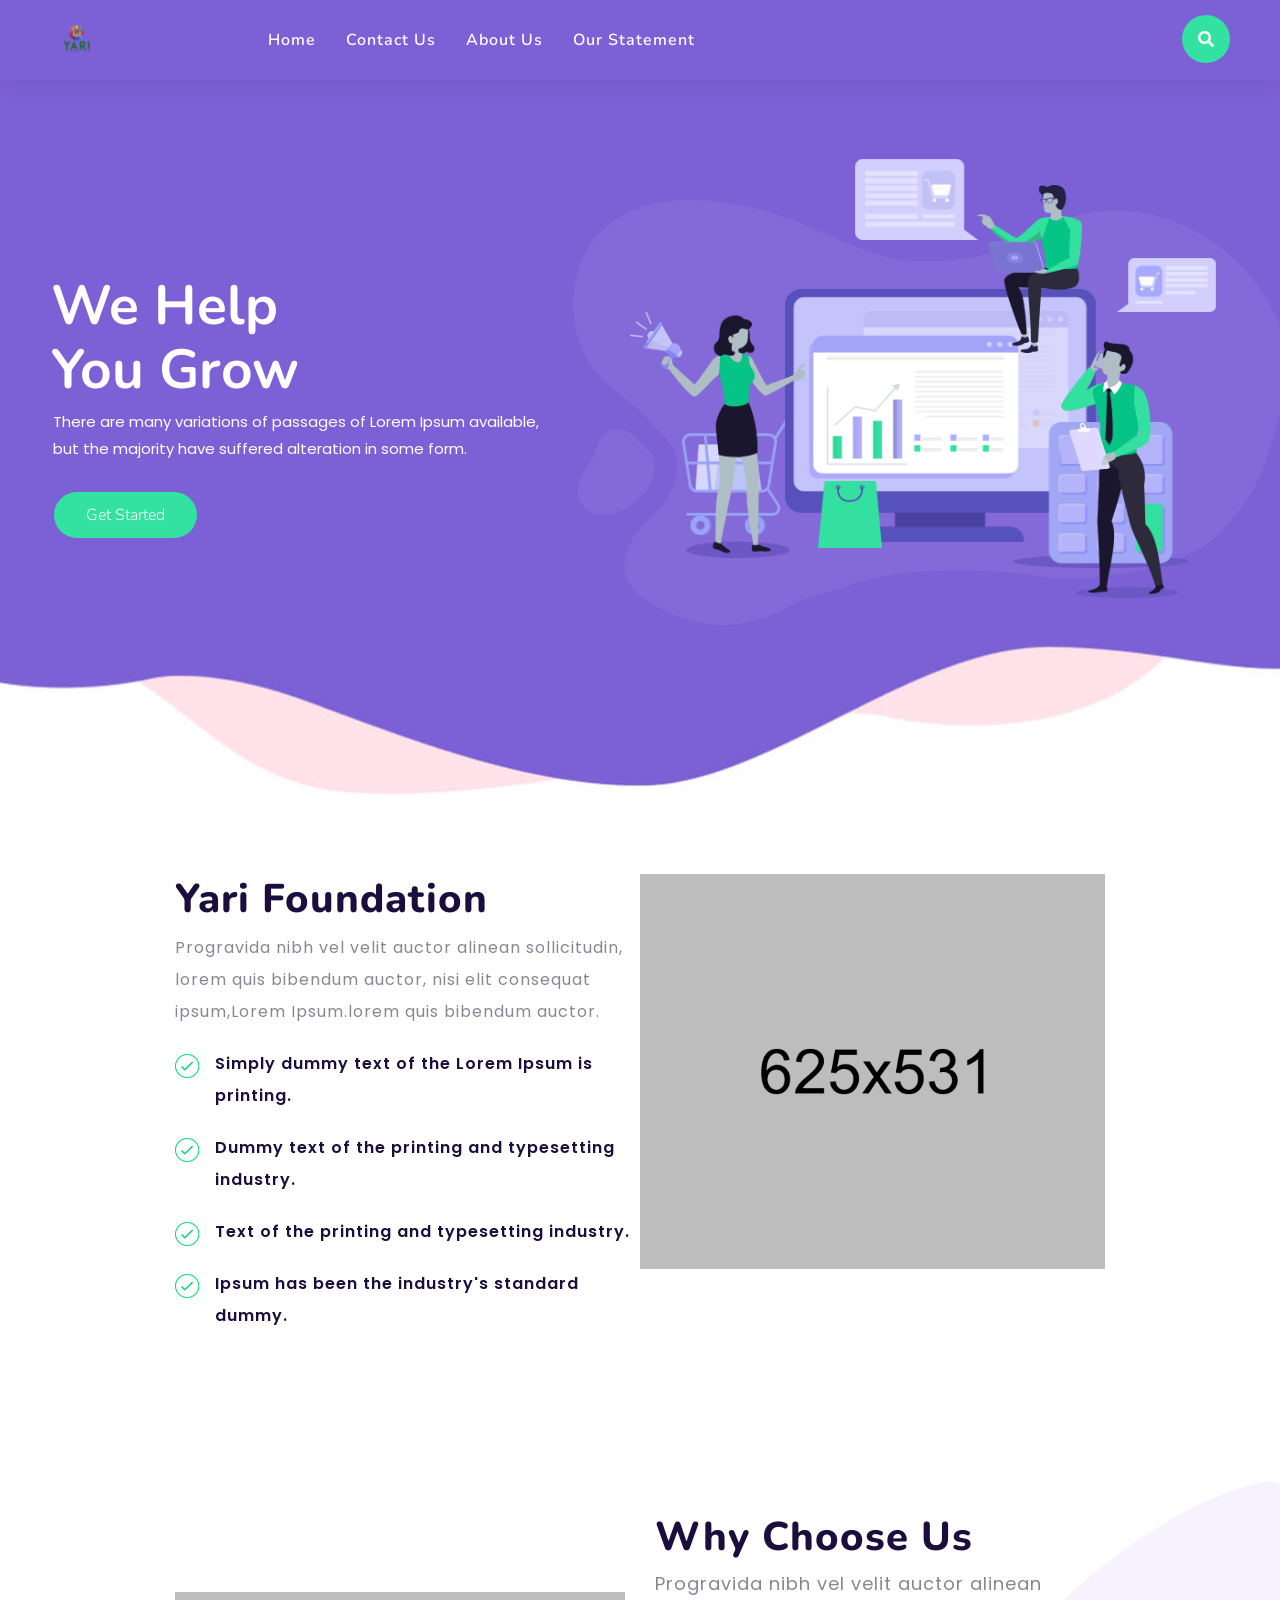
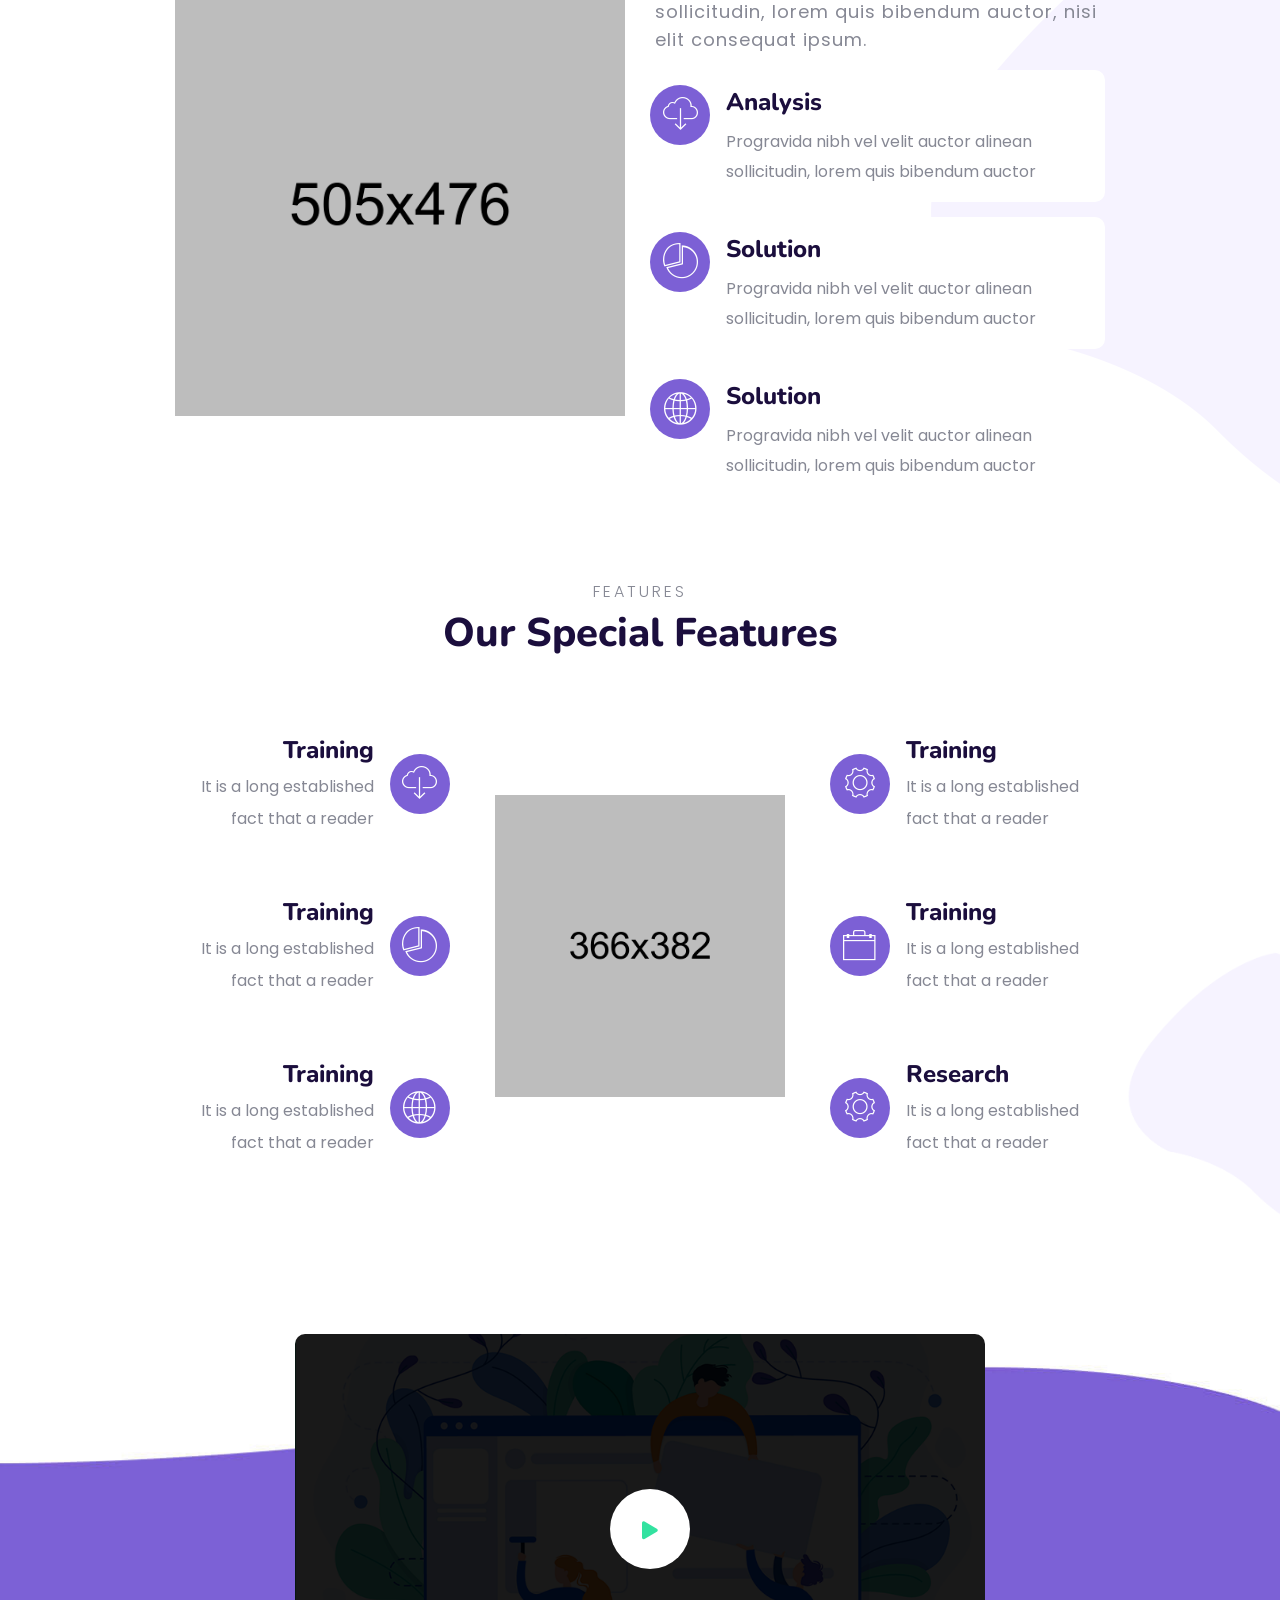
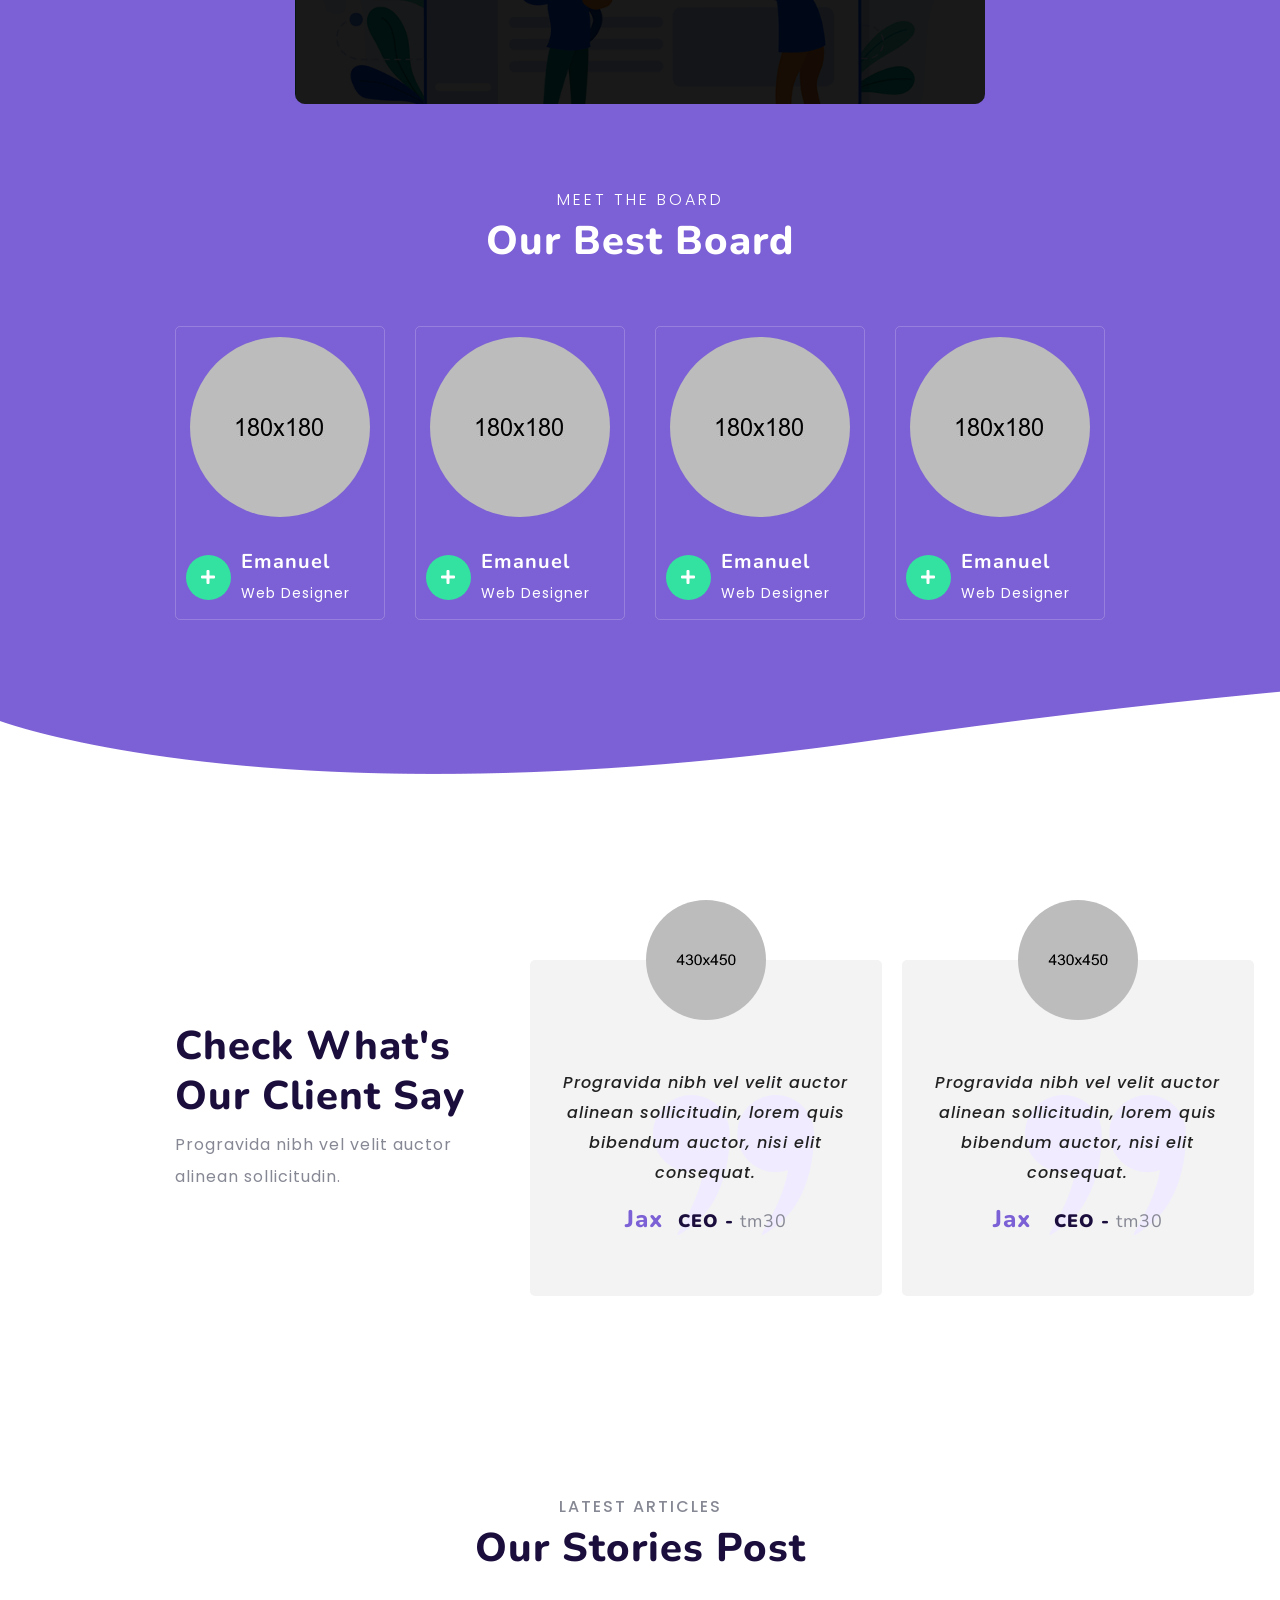
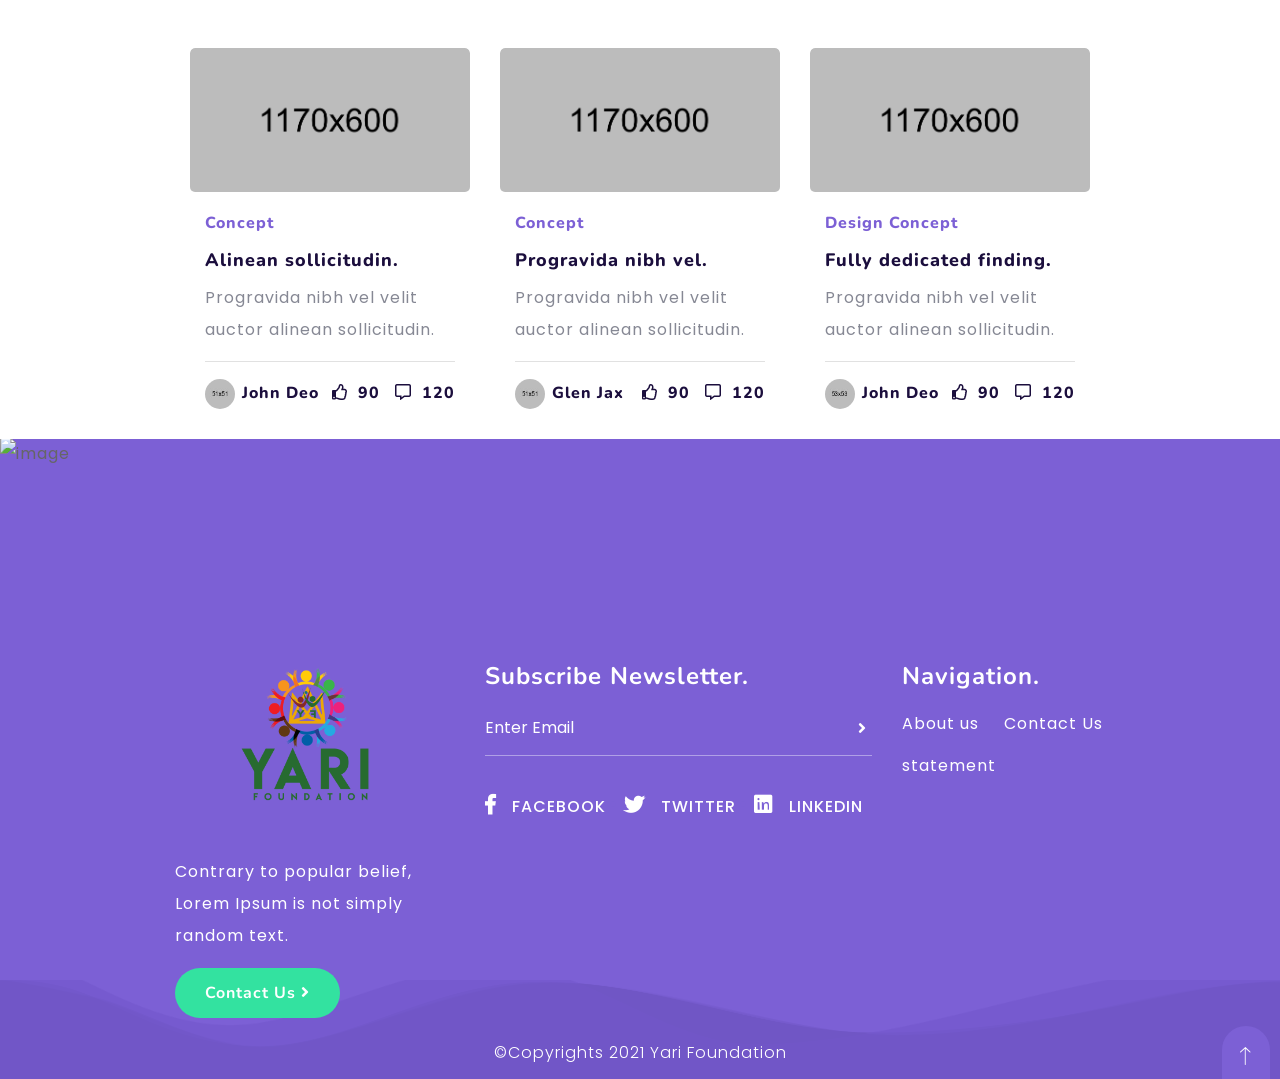
==== index.html @ 9a3d4d6d "second commit" ====
<!doctype html>
<html lang="en">

<head>
    <!-- Required meta tags -->
    <meta charset="utf-8">
    <meta name="viewport" content="width=device-width, initial-scale=1, shrink-to-fit=no">
    <title>Yari Foundation</title>
    <!-- Favicon -->
    <link rel="shortcut icon" href="images/favicon.ico">
    <!-- Bootstrap CSS -->
    <link rel="stylesheet" href="css/bootstrap.min.css">
    <!-- Typography CSS -->
    <link rel="stylesheet" href="css/typography.css">
    <!-- Style CSS -->
    <link rel="stylesheet" href="css/style.css">
    <!-- Responsive CSS -->
    <link rel="stylesheet" href="css/responsive.css">
</head>

<body>
    <!-- loading -->
    <div id="loading">
        <div id="loading-center">
            <img src="images/loader.gif" alt="loder">
        </div>
    </div>
    <!-- loading End -->
    <!-- Header -->
    <header id="main-header" class="header-two">
        <div class="header-top-bar">
            <div class="container-fluid">
                <div class="row no-gutters">
                    <div class="col-auto mr-auto">
                        <ul>
                            <li><a href="tel:+1234567890"><i class="fas fa-phone mr-1"></i><span>+1234567890</span></a></li>
                            <li><a href="javascript:void(0)"><i class="fas fa-envelope mr-1"></i><span>info@mail.com</span></a></li>
                        </ul>
                    </div>
                    <div class="col-auto">
                        <div class="social-bar">
                            <ul>
                                <li><a href="javascript:void(0)"><i class="fab fa-facebook-f"></i></a></li>
                                <li><a href="javascript:void(0)"><i class="fab fa-twitter"></i></a></li>
                                <li><a href="javascript:void(0)"><i class="fab fa-linkedin-in"></i></a></li>
                                <li><a href="javascript:void(0)"><i class="fab fa-gitlab"></i></a></li>
                            </ul>
                        </div>
                    </div>
                </div>
            </div>
        </div>
        <!-- menu start -->
        <nav id="menu-1" class="mega-menu" data-color="">
            <!-- menu list items container -->
            <div class="menu-list-items">
                <div class="container-fluid">
                    <div class="row">
                        <div class="col-sm-12">
                            <!-- menu logo -->
                            <ul class="menu-logo">
                                <li>
                                    <a href="index.html"><img src="images/nigeria/Yari.png" alt="logo" class="img-fluid"></a>
                                </li>
                            </ul>
                            <!-- menu search bar -->
                            <ul class="menu-search-bar pull-right">
                                <li>
                                    <form method="post" action="#"> <label> <input name="menu_search_bar" placeholder="Search" type="search"> <i class="fas fa-search "></i> </label> </form>
                                </li>
                            </ul>
                            <!-- menu links -->
                            <ul class="menu-links">
                                <!-- active class -->
                                <li>
                                    <li><a href="index.html">Home</a></li>

                                </li>

                                <li><a href="contact-us.html">Contact us</a></li>

                                <li><a href="about-us.html">About us</a></li>

                                <li><a href="statement.html">Our Statement</a></li>
                            </ul>
                        </div>
                    </div>
                </div>
            </div>
        </nav>
        <!-- menu end -->
    </header>
    <!-- Header END -->
    <!-- Banner -->
    <div class="iq-banner">
        <div id="rev_slider_12_1_wrapper" class="rev_slider_wrapper fullwidthbanner-container" data-alias="marketive-two" data-source="gallery" style="margin:0px auto;background:transparent;padding:0px;margin-top:0px;margin-bottom:0px;">
            <!-- START REVOLUTION SLIDER 5.4.3.1 fullwidth mode -->
            <div id="rev_slider_12_1" class="rev_slider fullwidthabanner" style="display:none;" data-version="5.4.3.1">
                <ul>
                    <!-- SLIDE  -->
                    <li data-index="rs-41" data-transition="fade" data-slotamount="default" data-hideafterloop="0" data-hideslideonmobile="off" data-easein="default" data-easeout="default" data-masterspeed="600" data-rotate="0" data-saveperformance="off" data-title="Slide"
                        data-param1="" data-param2="" data-param3="" data-param4="" data-param5="" data-param6="" data-param7="" data-param8="" data-param9="" data-param10="" data-description="">
                        <!-- MAIN IMAGE -->
                        <img src="revslider/assets/b5690-bg-2.jpg" alt="" data-bgposition="center center" data-bgfit="cover" data-bgrepeat="no-repeat" data-bgparallax="off" class="rev-slidebg" data-no-retina>
                        <!-- LAYERS -->
                        <!-- LAYER NR. 1 -->
                        <h1 class="tp-caption   tp-resizeme" id="slide-41-layer-1" data-x="60" data-y="center" data-voffset="-60" data-width="['auto']" data-height="['auto']" data-type="text" data-responsive_offset="on" data-frames='[{"delay":600,"speed":1020,"text_c":"transparent","bg_c":"transparent","use_text_c":false,"use_bg_c":false,"frame":"0","from":"x:50px;opacity:0;","to":"o:1;","ease":"Power3.easeInOut"},{"delay":"wait","speed":300,"use_text_c":false,"use_bg_c":false,"text_c":"transparent","bg_c":"transparent","frame":"999","to":"opacity:0;","ease":"Power3.easeInOut"}]'
                            data-textAlign="['left','left','left','left']" data-paddingtop="[0,0,0,0]" data-paddingright="[0,0,0,0]" data-paddingbottom="[0,0,0,0]" data-paddingleft="[0,0,0,0]" style="z-index: 5;text-transform: capitalize; white-space: nowrap; font-size: 60px; line-height: 70px; font-weight: 700; color: rgba(255,255,255,1); font-family: 'Nunito', sans-serif;">We Help<br>You Grow </h1>
                        <!-- LAYER NR. 2 -->
                        <p class="tp-caption   tp-resizeme" id="slide-41-layer-2" data-x="59" data-y="center" data-voffset="60" data-width="['auto']" data-height="['auto']" data-type="text" data-responsive_offset="on" data-frames='[{"delay":600,"speed":1000,"text_c":"transparent","bg_c":"transparent","use_text_c":false,"use_bg_c":false,"frame":"0","from":"x:50px;opacity:0;","to":"o:1;","ease":"Power3.easeInOut"},{"delay":"wait","speed":300,"use_text_c":false,"use_bg_c":false,"text_c":"transparent","bg_c":"transparent","frame":"999","to":"opacity:0;","ease":"Power3.easeInOut"}]'
                            data-textAlign="['left','left','left','left']" data-paddingtop="[0,0,0,0]" data-paddingright="[0,0,0,0]" data-paddingbottom="[0,0,0,0]" data-paddingleft="[0,0,0,0]" style="z-index: 6; white-space: nowrap; font-size: 16px; line-height: 30px; font-weight: 400; color: rgba(255,255,255,1); font-family: 'Poppins', sans-serif;">There are many variations of passages of Lorem Ipsum available,<br>but the majority have suffered alteration in some form. </p>
                        <!-- LAYER NR. 3 -->
                        <div class="tp-caption rev-btn button button-sm rev-withicon  tp-resizeme rs-hover-ready " id="slide-41-layer-3" data-x="60" data-y="center" data-voffset="140" data-width="['auto']" data-height="['auto']" data-type="button" data-responsive_offset="on"
                            data-responsive="on" data-frames='[{"delay":600,"speed":1000,"text_c":"transparent","bg_c":"transparent","use_text_c":false,"use_bg_c":false,"frame":"0","from":"x:50px;opacity:0;","to":"o:1;","ease":"Power3.easeInOut"},{"delay":"wait","speed":300,"use_text_c":false,"use_bg_c":false,"text_c":"transparent","bg_c":"transparent","frame":"999","to":"opacity:0;","ease":"Power3.easeInOut"},{"frame":"hover","speed":"0","ease":"Linear.easeNone","to":"o:1;rX:0;rY:0;rZ:0;z:0;","style":""}]'
                            data-textAlign="['left','left','left','left']" data-paddingtop="" data-paddingright="[35,35,35,35]" data-paddingbottom="" data-paddingleft="[35,35,35,35]" style="z-index: 7; white-space: nowrap; font-size: 18px; line-height: 50px; height: auto; font-weight: 300; color: rgb(255, 255, 255); font-family: Nunito; padding: 0px 35px; border-color: rgb(0, 0, 0); border-radius: 30px; outline: none; box-shadow: rgb(153, 153, 153) 0px 0px 0px 0px; box-sizing: border-box; cursor: pointer; visibility: inherit; transition: none 0s ease 0s; text-align: inherit; margin: 0px; letter-spacing: 1px; min-height: 0px; min-width: 0px; max-height: none; max-width: none; opacity: 1; transform: matrix3d(1, 0, 0, 0, 0, 1, 0, 0, 0, 0, 1, 0, 0, 0, 0, 1); transform-origin: 50% 50% 0px; border-width: 0px;">Get Started </div>
                        <!-- LAYER NR. 4 -->
                        <div class="tp-caption   tp-resizeme" id="slide-41-layer-4" data-x="634" data-y="222" data-width="['none','none','none','none']" data-height="['none','none','none','none']" data-type="image" data-responsive_offset="on" data-frames='[{"delay":900,"speed":1000,"text_c":"transparent","bg_c":"transparent","use_text_c":false,"use_bg_c":false,"frame":"0","from":"z:0;rX:0;rY:0;rZ:0;sX:0.9;sY:0.9;skX:0;skY:0;opacity:0;","to":"o:1;","ease":"Power3.easeInOut"},{"delay":"wait","speed":300,"use_text_c":false,"use_bg_c":false,"text_c":"transparent","bg_c":"transparent","frame":"999","to":"opacity:0;","ease":"Power3.easeInOut"}]'
                            data-textAlign="['left','left','left','left']" data-paddingtop="[0,0,0,0]" data-paddingright="[0,0,0,0]" data-paddingbottom="[0,0,0,0]" data-paddingleft="[0,0,0,0]" style="z-index: 8;"><img src="revslider/assets/81a17-Untitled-57.png" alt="" data-ww="auto" data-hh="auto" data-no-retina> </div>
                        <!-- LAYER NR. 5 -->
                        <div class="tp-caption   tp-resizeme" id="slide-41-layer-5" data-x="609" data-y="451" data-width="['none','none','none','none']" data-height="['none','none','none','none']" data-type="image" data-responsive_offset="on" data-frames='[{"delay":900,"speed":1000,"text_c":"transparent","bg_c":"transparent","use_text_c":false,"use_bg_c":false,"frame":"0","from":"z:0;rX:0;rY:0;rZ:0;sX:0.9;sY:0.9;skX:0;skY:0;opacity:0;","to":"o:1;","ease":"Power3.easeInOut"},{"delay":"wait","speed":300,"use_text_c":false,"use_bg_c":false,"text_c":"transparent","bg_c":"transparent","frame":"999","to":"opacity:0;","ease":"Power3.easeInOut"}]'
                            data-textAlign="['left','left','left','left']" data-paddingtop="[0,0,0,0]" data-paddingright="[0,0,0,0]" data-paddingbottom="[0,0,0,0]" data-paddingleft="[0,0,0,0]" style="z-index: 9;"><img src="revslider/assets/0d1ed-Untitled-58.png" alt="" data-ww="auto" data-hh="auto" data-no-retina> </div>
                        <!-- LAYER NR. 6 -->
                        <div class="tp-caption   tp-resizeme" id="slide-41-layer-6" data-x="734" data-y="210" data-width="['none','none','none','none']" data-height="['none','none','none','none']" data-type="image" data-responsive_offset="on" data-frames='[{"delay":1200,"speed":1000,"text_c":"transparent","bg_c":"transparent","use_text_c":false,"use_bg_c":false,"frame":"0","from":"z:0;rX:0;rY:0;rZ:0;sX:0.9;sY:0.9;skX:0;skY:0;opacity:0;","to":"o:1;","ease":"Power3.easeInOut"},{"delay":"wait","speed":300,"use_text_c":false,"use_bg_c":false,"text_c":"transparent","bg_c":"transparent","frame":"999","to":"opacity:0;","ease":"Power3.easeInOut"}]'
                            data-textAlign="['left','left','left','left']" data-paddingtop="[0,0,0,0]" data-paddingright="[0,0,0,0]" data-paddingbottom="[0,0,0,0]" data-paddingleft="[0,0,0,0]" style="z-index: 10;"><img src="revslider/assets/a9361-09.png" alt="" data-ww="auto" data-hh="auto" data-no-retina> </div>
                        <!-- LAYER NR. 7 -->
                        <div class="tp-caption   tp-resizeme" id="slide-41-layer-7" data-x="772" data-y="531" data-width="['none','none','none','none']" data-height="['none','none','none','none']" data-type="image" data-responsive_offset="on" data-frames='[{"delay":2100,"speed":1000,"text_c":"transparent","bg_c":"transparent","use_text_c":false,"use_bg_c":false,"frame":"0","from":"z:0;rX:0;rY:0;rZ:0;sX:0.9;sY:0.9;skX:0;skY:0;opacity:0;","to":"o:1;","ease":"Power3.easeInOut"},{"delay":"wait","speed":300,"use_text_c":false,"use_bg_c":false,"text_c":"transparent","bg_c":"transparent","frame":"999","to":"opacity:0;","ease":"Power3.easeInOut"}]'
                            data-textAlign="['left','left','left','left']" data-paddingtop="[0,0,0,0]" data-paddingright="[0,0,0,0]" data-paddingbottom="[0,0,0,0]" data-paddingleft="[0,0,0,0]" style="z-index: 11;"><img src="revslider/assets/0f298-01.png" alt="" data-ww="auto" data-hh="auto" data-no-retina> </div>
                        <!-- LAYER NR. 10 -->
                        <div class="tp-caption   tp-resizeme rs-parallaxlevel-1" id="slide-41-layer-10" data-x="992" data-y="191" data-width="['none','none','none','none']" data-height="['none','none','none','none']" data-type="image" data-responsive_offset="on" data-frames='[{"delay":2100,"speed":1000,"text_c":"transparent","bg_c":"transparent","use_text_c":false,"use_bg_c":false,"frame":"0","from":"z:0;rX:0;rY:0;rZ:0;sX:0.9;sY:0.9;skX:0;skY:0;opacity:0;","to":"o:1;","ease":"Power3.easeInOut"},{"delay":"wait","speed":300,"use_text_c":false,"use_bg_c":false,"text_c":"transparent","bg_c":"transparent","frame":"999","to":"opacity:0;","ease":"Power3.easeInOut"}]'
                            data-textAlign="['left','left','left','left']" data-paddingtop="[0,0,0,0]" data-paddingright="[0,0,0,0]" data-paddingbottom="[0,0,0,0]" data-paddingleft="[0,0,0,0]" style="z-index: 14;"><img src="revslider/assets/af220-05.png" alt="" data-ww="auto" data-hh="auto" data-no-retina> </div>
                        <!-- LAYER NR. 11 -->
                        <div class="tp-caption   tp-resizeme rs-parallaxlevel-1" id="slide-41-layer-12" data-x="1189" data-y="130" data-width="['none','none','none','none']" data-height="['none','none','none','none']" data-type="image" data-responsive_offset="on" data-frames='[{"delay":2100,"speed":1000,"text_c":"transparent","bg_c":"transparent","use_text_c":false,"use_bg_c":false,"frame":"0","from":"z:0;rX:0;rY:0;rZ:0;sX:0.9;sY:0.9;skX:0;skY:0;opacity:0;","to":"o:1;","ease":"Power3.easeInOut"},{"delay":"wait","speed":300,"use_text_c":false,"use_bg_c":false,"text_c":"transparent","bg_c":"transparent","frame":"999","to":"opacity:0;","ease":"Power3.easeInOut"}]'
                            data-textAlign="['left','left','left','left']" data-paddingtop="[0,0,0,0]" data-paddingright="[0,0,0,0]" data-paddingbottom="[0,0,0,0]" data-paddingleft="[0,0,0,0]" style="z-index: 16;"><img src="revslider/assets/91840-08.png" alt="" data-ww="auto" data-hh="auto" data-no-retina> </div>
                    </li>
                    <!-- SLIDE  -->
                    <li data-index="rs-42" data-transition="fade" data-slotamount="default" data-hideafterloop="0" data-hideslideonmobile="off" data-easein="default" data-easeout="default" data-masterspeed="300" data-rotate="0" data-saveperformance="off" data-title="Slide"
                        data-param1="" data-param2="" data-param3="" data-param4="" data-param5="" data-param6="" data-param7="" data-param8="" data-param9="" data-param10="" data-description="">
                        <!-- MAIN IMAGE -->
                        <img src="revslider/assets/b5690-bg-2.jpg" alt="" data-bgposition="center center" data-bgfit="cover" data-bgrepeat="no-repeat" data-bgparallax="off" class="rev-slidebg" data-no-retina>
                        <!-- LAYERS -->
                        <!-- LAYER NR. 12 -->
                        <h1 class="tp-caption   tp-resizeme" id="slide-42-layer-1" data-x="56" data-y="center" data-voffset="-60" data-width="['auto']" data-height="['auto']" data-type="text" data-responsive_offset="on" data-frames='[{"delay":600,"speed":1020,"text_c":"transparent","bg_c":"transparent","use_text_c":false,"use_bg_c":false,"frame":"0","from":"x:50px;opacity:0;","to":"o:1;","ease":"Power3.easeInOut"},{"delay":"wait","speed":300,"use_text_c":false,"use_bg_c":false,"text_c":"transparent","bg_c":"transparent","frame":"999","to":"opacity:0;","ease":"Power3.easeInOut"}]'
                            data-textAlign="['left','left','left','left']" data-paddingtop="[0,0,0,0]" data-paddingright="[0,0,0,0]" data-paddingbottom="[0,0,0,0]" data-paddingleft="[0,0,0,0]" style="z-index: 5; white-space: nowrap;text-transform: capitalize; font-size: 60px; line-height: 70px; font-weight: 700; color: rgba(255,255,255,1); font-family: 'Nunito', sans-serif;">We Help<br>You Grow </h1>
                        <!-- LAYER NR. 13 -->
                        <p class="tp-caption   tp-resizeme" id="slide-42-layer-2" data-x="59" data-y="center" data-voffset="50" data-width="['auto']" data-height="['auto']" data-type="text" data-responsive_offset="on" data-frames='[{"delay":600,"speed":1000,"text_c":"transparent","bg_c":"transparent","use_text_c":false,"use_bg_c":false,"frame":"0","from":"x:50px;opacity:0;","to":"o:1;","ease":"Power3.easeInOut"},{"delay":"wait","speed":300,"use_text_c":false,"use_bg_c":false,"text_c":"transparent","bg_c":"transparent","frame":"999","to":"opacity:0;","ease":"Power3.easeInOut"}]'
                            data-textAlign="['left','left','left','left']" data-paddingtop="[0,0,0,0]" data-paddingright="[0,0,0,0]" data-paddingbottom="[0,0,0,0]" data-paddingleft="[0,0,0,0]" style="z-index: 6; white-space: nowrap; font-size: 16px; line-height: 30px; font-weight: 400; color: rgba(255,255,255,1); font-family: 'Poppins', sans-serif;">There are many variations of passages of Lorem Ipsum available,<br>but the majority have suffered alteration in some form. </p>
                        <!-- LAYER NR. 14 -->
                        <div class="tp-caption rev-btn button button-sm rev-withicon  tp-resizeme rs-hover-ready " id="slide-42-layer-3" data-x="60" data-y="center" data-voffset="130" data-width="['auto']" data-height="['auto']" data-type="button" data-responsive_offset="on"
                            data-responsive="on" data-frames='[{"delay":600,"speed":1000,"text_c":"transparent","bg_c":"transparent","use_text_c":false,"use_bg_c":false,"frame":"0","from":"x:50px;opacity:0;","to":"o:1;","ease":"Power3.easeInOut"},{"delay":"wait","speed":300,"use_text_c":false,"use_bg_c":false,"text_c":"transparent","bg_c":"transparent","frame":"999","to":"opacity:0;","ease":"Power3.easeInOut"},{"frame":"hover","speed":"0","ease":"Linear.easeNone","to":"o:1;rX:0;rY:0;rZ:0;z:0;","style":""}]'
                            data-textAlign="['left','left','left','left']" data-paddingtop="" data-paddingright="[35,35,35,35]" data-paddingbottom="" data-paddingleft="[35,35,35,35]" style="z-index: 7; white-space: nowrap; font-size: 18px; line-height: 50px; height: auto; font-weight: 300; color: rgb(255, 255, 255); font-family: Nunito; padding: 0px 35px; border-color: rgb(0, 0, 0); border-radius: 30px; outline: none; box-shadow: rgb(153, 153, 153) 0px 0px 0px 0px; box-sizing: border-box; cursor: pointer; visibility: inherit; transition: none 0s ease 0s; text-align: inherit; margin: 0px; letter-spacing: 1px; min-height: 0px; min-width: 0px; max-height: none; max-width: none; opacity: 1; transform: matrix3d(1, 0, 0, 0, 0, 1, 0, 0, 0, 0, 1, 0, 0, 0, 0, 1); transform-origin: 50% 50% 0px; border-width: 0px;">Get Started </div>
                        <!-- LAYER NR. 15 -->
                        <div class="tp-caption   tp-resizeme" id="slide-42-layer-4" data-x="626" data-y="219" data-width="['none','none','none','none']" data-height="['none','none','none','none']" data-type="image" data-responsive_offset="on" data-frames='[{"delay":900,"speed":1000,"text_c":"transparent","bg_c":"transparent","use_text_c":false,"use_bg_c":false,"frame":"0","from":"z:0;rX:0;rY:0;rZ:0;sX:0.9;sY:0.9;skX:0;skY:0;opacity:0;","to":"o:1;","ease":"Power3.easeInOut"},{"delay":"wait","speed":300,"use_text_c":false,"use_bg_c":false,"text_c":"transparent","bg_c":"transparent","frame":"999","to":"opacity:0;","ease":"Power3.easeInOut"}]'
                            data-textAlign="['left','left','left','left']" data-paddingtop="[0,0,0,0]" data-paddingright="[0,0,0,0]" data-paddingbottom="[0,0,0,0]" data-paddingleft="[0,0,0,0]" style="z-index: 8;"><img src="revslider/assets/81a17-Untitled-57.png" alt="" data-ww="auto" data-hh="auto" data-no-retina> </div>
                        <!-- LAYER NR. 16 -->
                        <div class="tp-caption   tp-resizeme" id="slide-42-layer-5" data-x="630" data-y="468" data-width="['none','none','none','none']" data-height="['none','none','none','none']" data-type="image" data-responsive_offset="on" data-frames='[{"delay":900,"speed":1000,"text_c":"transparent","bg_c":"transparent","use_text_c":false,"use_bg_c":false,"frame":"0","from":"z:0;rX:0;rY:0;rZ:0;sX:0.9;sY:0.9;skX:0;skY:0;opacity:0;","to":"o:1;","ease":"Power3.easeInOut"},{"delay":"wait","speed":300,"use_text_c":false,"use_bg_c":false,"text_c":"transparent","bg_c":"transparent","frame":"999","to":"opacity:0;","ease":"Power3.easeInOut"}]'
                            data-textAlign="['left','left','left','left']" data-paddingtop="[0,0,0,0]" data-paddingright="[0,0,0,0]" data-paddingbottom="[0,0,0,0]" data-paddingleft="[0,0,0,0]" style="z-index: 9;"><img src="revslider/assets/0d1ed-Untitled-58.png" alt="" data-ww="auto" data-hh="auto" data-no-retina> </div>
                        <!-- LAYER NR. 17 -->
                        <div class="tp-caption   tp-resizeme" id="slide-42-layer-14" data-x="747" data-y="443" data-width="['none','none','none','none']" data-height="['none','none','none','none']" data-type="image" data-responsive_offset="on" data-frames='[{"delay":1200,"speed":300,"text_c":"transparent","bg_c":"transparent","use_text_c":false,"use_bg_c":false,"frame":"0","from":"opacity:0;","to":"o:1;","ease":"Power2.easeInOut"},{"delay":"wait","speed":300,"use_text_c":false,"use_bg_c":false,"text_c":"transparent","bg_c":"transparent","frame":"999","to":"opacity:0;","ease":"Power3.easeInOut"}]'
                            data-textAlign="['left','left','left','left']" data-paddingtop="[0,0,0,0]" data-paddingright="[0,0,0,0]" data-paddingbottom="[0,0,0,0]" data-paddingleft="[0,0,0,0]" style="z-index: 10;"><img src="revslider/assets/4c71e-09.png" alt="" data-ww="auto" data-hh="auto" data-no-retina> </div>
                        <!-- LAYER NR. 18 -->
                        <div class="tp-caption   tp-resizeme" id="slide-42-layer-13" data-x="859" data-y="317" data-width="['none','none','none','none']" data-height="['none','none','none','none']" data-type="image" data-responsive_offset="on" data-frames='[{"delay":1200,"speed":1500,"text_c":"transparent","bg_c":"transparent","use_text_c":false,"use_bg_c":false,"frame":"0","from":"z:0;rX:0;rY:0;rZ:0;sX:0.9;sY:0.9;skX:0;skY:0;opacity:0;","to":"o:1;","ease":"Power3.easeInOut"},{"delay":"wait","speed":300,"use_text_c":false,"use_bg_c":false,"text_c":"transparent","bg_c":"transparent","frame":"999","to":"opacity:0;","ease":"Power3.easeInOut"}]'
                            data-textAlign="['left','left','left','left']" data-paddingtop="[0,0,0,0]" data-paddingright="[0,0,0,0]" data-paddingbottom="[0,0,0,0]" data-paddingleft="[0,0,0,0]" style="z-index: 11;"><img src="revslider/assets/7b389-06.png" alt="" data-ww="auto" data-hh="auto" data-no-retina> </div>
                        <!-- LAYER NR. 19 -->
                        <div class="tp-caption   tp-resizeme" id="slide-42-layer-15" data-x="1109" data-y="462" data-width="['none','none','none','none']" data-height="['none','none','none','none']" data-type="image" data-responsive_offset="on" data-frames='[{"delay":1200,"speed":1000,"text_c":"transparent","bg_c":"transparent","use_text_c":false,"use_bg_c":false,"frame":"0","from":"z:0;rX:0;rY:0;rZ:0;sX:0.9;sY:0.9;skX:0;skY:0;opacity:0;","to":"o:1;","ease":"Power3.easeInOut"},{"delay":"wait","speed":300,"use_text_c":false,"use_bg_c":false,"text_c":"transparent","bg_c":"transparent","frame":"999","to":"opacity:0;","ease":"Power3.easeInOut"}]'
                            data-textAlign="['left','left','left','left']" data-paddingtop="[0,0,0,0]" data-paddingright="[0,0,0,0]" data-paddingbottom="[0,0,0,0]" data-paddingleft="[0,0,0,0]" style="z-index: 12;"><img src="revslider/assets/871fe-07.png" alt="" data-ww="auto" data-hh="auto" data-no-retina> </div>
                        <!-- LAYER NR. 20 -->
                        <div class="tp-caption   tp-resizeme" id="slide-42-layer-16" data-x="895" data-y="527" data-width="['none','none','none','none']" data-height="['none','none','none','none']" data-type="image" data-responsive_offset="on" data-frames='[{"delay":2100,"speed":300,"text_c":"transparent","bg_c":"transparent","use_text_c":false,"use_bg_c":false,"frame":"0","from":"opacity:0;","to":"o:1;","ease":"Power2.easeInOut"},{"delay":"wait","speed":300,"use_text_c":false,"use_bg_c":false,"text_c":"transparent","bg_c":"transparent","frame":"999","to":"opacity:0;","ease":"Power3.easeInOut"}]'
                            data-textAlign="['left','left','left','left']" data-paddingtop="[0,0,0,0]" data-paddingright="[0,0,0,0]" data-paddingbottom="[0,0,0,0]" data-paddingleft="[0,0,0,0]" style="z-index: 13;"><img src="revslider/assets/ed9b4-12.png" alt="" data-ww="auto" data-hh="auto" data-no-retina> </div>
                        <!-- LAYER NR. 21 -->
                        <div class="tp-caption   tp-resizeme" id="slide-42-layer-17" data-x="1069" data-y="203" data-width="['none','none','none','none']" data-height="['none','none','none','none']" data-type="image" data-responsive_offset="on" data-frames='[{"delay":1500,"speed":1000,"text_c":"transparent","bg_c":"transparent","use_text_c":false,"use_bg_c":false,"frame":"0","from":"z:0;rX:0;rY:0;rZ:0;sX:0.9;sY:0.9;skX:0;skY:0;opacity:0;","to":"o:1;","ease":"Power3.easeInOut"},{"delay":"wait","speed":300,"use_text_c":false,"use_bg_c":false,"text_c":"transparent","bg_c":"transparent","frame":"999","to":"opacity:0;","ease":"Power3.easeInOut"}]'
                            data-textAlign="['left','left','left','left']" data-paddingtop="[0,0,0,0]" data-paddingright="[0,0,0,0]" data-paddingbottom="[0,0,0,0]" data-paddingleft="[0,0,0,0]" style="z-index: 14;"><img src="revslider/assets/b9754-01.png" alt="" data-ww="auto" data-hh="auto" data-no-retina> </div>
                        <!-- LAYER NR. 22 -->
                        <div class="tp-caption   tp-resizeme rs-parallaxlevel-1" id="slide-42-layer-18" data-x="690" data-y="342" data-width="['none','none','none','none']" data-height="['none','none','none','none']" data-type="image" data-responsive_offset="on" data-frames='[{"delay":1800,"speed":1000,"text_c":"transparent","bg_c":"transparent","use_text_c":false,"use_bg_c":false,"frame":"0","from":"z:0;rX:0;rY:0;rZ:0;sX:0.9;sY:0.9;skX:0;skY:0;opacity:0;","to":"o:1;","ease":"Power3.easeInOut"},{"delay":"wait","speed":300,"use_text_c":false,"use_bg_c":false,"text_c":"transparent","bg_c":"transparent","frame":"999","to":"opacity:0;","ease":"Power3.easeInOut"}]'
                            data-textAlign="['left','left','left','left']" data-paddingtop="[0,0,0,0]" data-paddingright="[0,0,0,0]" data-paddingbottom="[0,0,0,0]" data-paddingleft="[0,0,0,0]" style="z-index: 15;"><img src="revslider/assets/bea0c-04.png" alt="" data-ww="auto" data-hh="auto" data-no-retina> </div>
                        <!-- LAYER NR. 23 -->
                        <div class="tp-caption   tp-resizeme rs-parallaxlevel-1" id="slide-42-layer-19" data-x="1161" data-y="374" data-width="['none','none','none','none']" data-height="['none','none','none','none']" data-type="image" data-responsive_offset="on" data-frames='[{"delay":1800,"speed":1000,"text_c":"transparent","bg_c":"transparent","use_text_c":false,"use_bg_c":false,"frame":"0","from":"z:0;rX:0;rY:0;rZ:0;sX:0.9;sY:0.9;skX:0;skY:0;opacity:0;","to":"o:1;","ease":"Power3.easeInOut"},{"delay":"wait","speed":300,"use_text_c":false,"use_bg_c":false,"text_c":"transparent","bg_c":"transparent","frame":"999","to":"opacity:0;","ease":"Power3.easeInOut"}]'
                            data-textAlign="['left','left','left','left']" data-paddingtop="[0,0,0,0]" data-paddingright="[0,0,0,0]" data-paddingbottom="[0,0,0,0]" data-paddingleft="[0,0,0,0]" style="z-index: 16;"><img src="revslider/assets/c18a0-05.png" alt="" data-ww="auto" data-hh="auto" data-no-retina> </div>
                        <!-- LAYER NR. 24 -->
                        <div class="tp-caption   tp-resizeme rs-parallaxlevel-1" id="slide-42-layer-20" data-x="1222" data-y="283" data-width="['none','none','none','none']" data-height="['none','none','none','none']" data-type="image" data-responsive_offset="on" data-frames='[{"delay":2100,"speed":1000,"text_c":"transparent","bg_c":"transparent","use_text_c":false,"use_bg_c":false,"frame":"0","from":"z:0;rX:0;rY:0;rZ:0;sX:0.9;sY:0.9;skX:0;skY:0;opacity:0;","to":"o:1;","ease":"Power3.easeInOut"},{"delay":"wait","speed":300,"use_text_c":false,"use_bg_c":false,"text_c":"transparent","bg_c":"transparent","frame":"999","to":"opacity:0;","ease":"Power3.easeInOut"}]'
                            data-textAlign="['left','left','left','left']" data-paddingtop="[0,0,0,0]" data-paddingright="[0,0,0,0]" data-paddingbottom="[0,0,0,0]" data-paddingleft="[0,0,0,0]" style="z-index: 17;"><img src="revslider/assets/3b231-10.png" alt="" data-ww="auto" data-hh="auto" data-no-retina> </div>
                        <!-- LAYER NR. 25 -->
                        <div class="tp-caption   tp-resizeme rs-parallaxlevel-1" id="slide-42-layer-21" data-x="936" data-y="174" data-width="['none','none','none','none']" data-height="['none','none','none','none']" data-type="image" data-responsive_offset="on" data-frames='[{"delay":2100,"speed":1000,"text_c":"transparent","bg_c":"transparent","use_text_c":false,"use_bg_c":false,"frame":"0","from":"z:0;rX:0;rY:0;rZ:0;sX:0.9;sY:0.9;skX:0;skY:0;opacity:0;","to":"o:1;","ease":"Power3.easeInOut"},{"delay":"wait","speed":300,"use_text_c":false,"use_bg_c":false,"text_c":"transparent","bg_c":"transparent","frame":"999","to":"opacity:0;","ease":"Power3.easeInOut"}]'
                            data-textAlign="['left','left','left','left']" data-paddingtop="[0,0,0,0]" data-paddingright="[0,0,0,0]" data-paddingbottom="[0,0,0,0]" data-paddingleft="[0,0,0,0]" style="z-index: 18;"><img src="revslider/assets/5f84f-11.png" alt="" data-ww="auto" data-hh="auto" data-no-retina> </div>
                    </li>
                    <!-- SLIDE  -->
                    <li data-index="rs-43" data-transition="fade" data-slotamount="default" data-hideafterloop="0" data-hideslideonmobile="off" data-easein="default" data-easeout="default" data-masterspeed="300" data-rotate="0" data-saveperformance="off" data-title="Slide"
                        data-param1="" data-param2="" data-param3="" data-param4="" data-param5="" data-param6="" data-param7="" data-param8="" data-param9="" data-param10="" data-description="">
                        <!-- MAIN IMAGE -->
                        <img src="revslider/assets/b5690-bg-2.jpg" alt="" data-bgposition="center center" data-bgfit="cover" data-bgrepeat="no-repeat" data-bgparallax="off" class="rev-slidebg" data-no-retina>
                        <!-- LAYERS -->
                        <!-- LAYER NR. 27 -->
                        <h1 class="tp-caption   tp-resizeme" id="slide-43-layer-1" data-x="56" data-y="center" data-voffset="-70" data-width="['auto']" data-height="['auto']" data-type="text" data-responsive_offset="on" data-frames='[{"delay":600,"speed":1020,"text_c":"transparent","bg_c":"transparent","use_text_c":false,"use_bg_c":false,"frame":"0","from":"x:50px;opacity:0;","to":"o:1;","ease":"Power3.easeInOut"},{"delay":"wait","speed":300,"use_text_c":false,"use_bg_c":false,"text_c":"transparent","bg_c":"transparent","frame":"999","to":"opacity:0;","ease":"Power3.easeInOut"}]'
                            data-textAlign="['left','left','left','left']" data-paddingtop="[0,0,0,0]" data-paddingright="[0,0,0,0]" data-paddingbottom="[0,0,0,0]" data-paddingleft="[0,0,0,0]" style="z-index: 5; white-space: nowrap;text-transform: capitalize; font-size: 60px; line-height: 70px; font-weight: 700; color: rgba(255,255,255,1); font-family: 'Nunito', sans-serif;">We Help<br>You Grow </h1>
                        <!-- LAYER NR. 28 -->
                        <p class="tp-caption   tp-resizeme" id="slide-43-layer-2" data-x="58" data-y="center" data-voffset="50" data-width="['auto']" data-height="['auto']" data-type="text" data-responsive_offset="on" data-frames='[{"delay":600,"speed":1000,"text_c":"transparent","bg_c":"transparent","use_text_c":false,"use_bg_c":false,"frame":"0","from":"x:50px;opacity:0;","to":"o:1;","ease":"Power3.easeInOut"},{"delay":"wait","speed":300,"use_text_c":false,"use_bg_c":false,"text_c":"transparent","bg_c":"transparent","frame":"999","to":"opacity:0;","ease":"Power3.easeInOut"}]'
                            data-textAlign="['left','left','left','left']" data-paddingtop="[0,0,0,0]" data-paddingright="[0,0,0,0]" data-paddingbottom="[0,0,0,0]" data-paddingleft="[0,0,0,0]" style="z-index: 6; white-space: nowrap; font-size: 16px; line-height: 30px; font-weight: 400; color: rgba(255,255,255,1); font-family: 'Poppins', sans-serif;">There are many variations of passages of Lorem Ipsum available,<br>but the majority have suffered alteration in some form. </p>
                        <!-- LAYER NR. 29 -->
                        <div class="tp-caption rev-btn button button-sm rev-withicon  tp-resizeme rs-hover-ready " id="slide-43-layer-3" data-x="60" data-y="center" data-voffset="130" data-width="['auto']" data-height="['auto']" data-type="button" data-responsive_offset="on"
                            data-responsive="on" data-frames='[{"delay":600,"speed":1000,"text_c":"transparent","bg_c":"transparent","use_text_c":false,"use_bg_c":false,"frame":"0","from":"x:50px;opacity:0;","to":"o:1;","ease":"Power3.easeInOut"},{"delay":"wait","speed":300,"use_text_c":false,"use_bg_c":false,"text_c":"transparent","bg_c":"transparent","frame":"999","to":"opacity:0;","ease":"Power3.easeInOut"},{"frame":"hover","speed":"0","ease":"Linear.easeNone","to":"o:1;rX:0;rY:0;rZ:0;z:0;","style":""}]'
                            data-textAlign="['left','left','left','left']" data-paddingtop="" data-paddingright="[35,35,35,35]" data-paddingbottom="" data-paddingleft="[35,35,35,35]" style="z-index: 7; white-space: nowrap; font-size: 18px; line-height: 50px; height: auto; font-weight: 300; color: rgb(255, 255, 255); font-family: Nunito; padding: 0px 35px; border-color: rgb(0, 0, 0); border-radius: 30px; outline: none; box-shadow: rgb(153, 153, 153) 0px 0px 0px 0px; box-sizing: border-box; cursor: pointer; visibility: inherit; transition: none 0s ease 0s; text-align: inherit; margin: 0px; letter-spacing: 1px; min-height: 0px; min-width: 0px; max-height: none; max-width: none; opacity: 1; transform: matrix3d(1, 0, 0, 0, 0, 1, 0, 0, 0, 0, 1, 0, 0, 0, 0, 1); transform-origin: 50% 50% 0px; border-width: 0px;">Get Started </div>
                        <!-- LAYER NR. 30 -->
                        <div class="tp-caption   tp-resizeme" id="slide-43-layer-4" data-x="622" data-y="218" data-width="['none','none','none','none']" data-height="['none','none','none','none']" data-type="image" data-responsive_offset="on" data-frames='[{"delay":900,"speed":1000,"text_c":"transparent","bg_c":"transparent","use_text_c":false,"use_bg_c":false,"frame":"0","from":"z:0;rX:0;rY:0;rZ:0;sX:0.9;sY:0.9;skX:0;skY:0;opacity:0;","to":"o:1;","ease":"Power3.easeInOut"},{"delay":"wait","speed":300,"use_text_c":false,"use_bg_c":false,"text_c":"transparent","bg_c":"transparent","frame":"999","to":"opacity:0;","ease":"Power3.easeInOut"}]'
                            data-textAlign="['left','left','left','left']" data-paddingtop="[0,0,0,0]" data-paddingright="[0,0,0,0]" data-paddingbottom="[0,0,0,0]" data-paddingleft="[0,0,0,0]" style="z-index: 8;"><img src="revslider/assets/81a17-Untitled-57.png" alt="" data-ww="auto" data-hh="auto" data-no-retina> </div>
                        <!-- LAYER NR. 31 -->
                        <div class="tp-caption   tp-resizeme" id="slide-43-layer-5" data-x="630" data-y="468" data-width="['none','none','none','none']" data-height="['none','none','none','none']" data-type="image" data-responsive_offset="on" data-frames='[{"delay":900,"speed":1000,"text_c":"transparent","bg_c":"transparent","use_text_c":false,"use_bg_c":false,"frame":"0","from":"z:0;rX:0;rY:0;rZ:0;sX:0.9;sY:0.9;skX:0;skY:0;opacity:0;","to":"o:1;","ease":"Power3.easeInOut"},{"delay":"wait","speed":300,"use_text_c":false,"use_bg_c":false,"text_c":"transparent","bg_c":"transparent","frame":"999","to":"opacity:0;","ease":"Power3.easeInOut"}]'
                            data-textAlign="['left','left','left','left']" data-paddingtop="[0,0,0,0]" data-paddingright="[0,0,0,0]" data-paddingbottom="[0,0,0,0]" data-paddingleft="[0,0,0,0]" style="z-index: 9;"><img src="revslider/assets/0d1ed-Untitled-58.png" alt="" data-ww="auto" data-hh="auto" data-no-retina> </div>
                        <!-- LAYER NR. 32 -->
                        <div class="tp-caption   tp-resizeme rs-parallaxlevel-1" id="slide-43-layer-23" data-x="970" data-y="227" data-width="['none','none','none','none']" data-height="['none','none','none','none']" data-type="image" data-responsive_offset="on" data-frames='[{"delay":1500,"speed":1000,"text_c":"transparent","bg_c":"transparent","use_text_c":false,"use_bg_c":false,"frame":"0","from":"z:0;rX:0;rY:0;rZ:0;sX:0.9;sY:0.9;skX:0;skY:0;opacity:0;","to":"o:1;","ease":"Power3.easeInOut"},{"delay":"wait","speed":300,"use_text_c":false,"use_bg_c":false,"text_c":"transparent","bg_c":"transparent","frame":"999","to":"opacity:0;","ease":"Power3.easeInOut"}]'
                            data-textAlign="['left','left','left','left']" data-paddingtop="[0,0,0,0]" data-paddingright="[0,0,0,0]" data-paddingbottom="[0,0,0,0]" data-paddingleft="[0,0,0,0]" style="z-index: 10;"><img src="revslider/assets/43474-07.png" alt="" data-ww="auto" data-hh="auto" data-no-retina> </div>
                        <!-- LAYER NR. 33 -->
                        <div class="tp-caption   tp-resizeme rs-parallaxlevel-1" id="slide-43-layer-24" data-x="724" data-y="212" data-width="['none','none','none','none']" data-height="['none','none','none','none']" data-type="image" data-responsive_offset="on" data-frames='[{"delay":1200,"speed":1000,"text_c":"transparent","bg_c":"transparent","use_text_c":false,"use_bg_c":false,"frame":"0","from":"z:0;rX:0;rY:0;rZ:0;sX:0.9;sY:0.9;skX:0;skY:0;opacity:0;","to":"o:1;","ease":"Power3.easeInOut"},{"delay":"wait","speed":300,"use_text_c":false,"use_bg_c":false,"text_c":"transparent","bg_c":"transparent","frame":"999","to":"opacity:0;","ease":"Power3.easeInOut"}]'
                            data-textAlign="['left','left','left','left']" data-paddingtop="[0,0,0,0]" data-paddingright="[0,0,0,0]" data-paddingbottom="[0,0,0,0]" data-paddingleft="[0,0,0,0]" style="z-index: 11;"><img src="revslider/assets/4d9ed-08.png" alt="" data-ww="auto" data-hh="auto" data-no-retina> </div>
                        <!-- LAYER NR. 34 -->
                        <div class="tp-caption   tp-resizeme rs-parallaxlevel-1" id="slide-43-layer-25" data-x="866" data-y="415" data-width="['none','none','none','none']" data-height="['none','none','none','none']" data-type="image" data-responsive_offset="on" data-frames='[{"delay":1800,"speed":1000,"text_c":"transparent","bg_c":"transparent","use_text_c":false,"use_bg_c":false,"frame":"0","from":"z:0;rX:0;rY:0;rZ:0;sX:0.9;sY:0.9;skX:0;skY:0;opacity:0;","to":"o:1;","ease":"Power3.easeInOut"},{"delay":"wait","speed":300,"use_text_c":false,"use_bg_c":false,"text_c":"transparent","bg_c":"transparent","frame":"999","to":"opacity:0;","ease":"Power3.easeInOut"}]'
                            data-textAlign="['left','left','left','left']" data-paddingtop="[0,0,0,0]" data-paddingright="[0,0,0,0]" data-paddingbottom="[0,0,0,0]" data-paddingleft="[0,0,0,0]" style="z-index: 12;"><img src="revslider/assets/95fe8-05.png" alt="" data-ww="auto" data-hh="auto" data-no-retina> </div>
                        <!-- LAYER NR. 35 -->
                        <div class="tp-caption   tp-resizeme" id="slide-43-layer-26" data-x="1173" data-y="441" data-width="['none','none','none','none']" data-height="['none','none','none','none']" data-type="image" data-responsive_offset="on" data-frames='[{"delay":2100,"speed":1000,"text_c":"transparent","bg_c":"transparent","use_text_c":false,"use_bg_c":false,"frame":"0","from":"z:0;rX:0;rY:0;rZ:0;sX:0.9;sY:0.9;skX:0;skY:0;opacity:0;","to":"o:1;","ease":"Power3.easeInOut"},{"delay":"wait","speed":300,"use_text_c":false,"use_bg_c":false,"text_c":"transparent","bg_c":"transparent","frame":"999","to":"opacity:0;","ease":"Power3.easeInOut"}]'
                            data-textAlign="['left','left','left','left']" data-paddingtop="[0,0,0,0]" data-paddingright="[0,0,0,0]" data-paddingbottom="[0,0,0,0]" data-paddingleft="[0,0,0,0]" style="z-index: 13;"><img src="revslider/assets/54e08-09.png" alt="" data-ww="auto" data-hh="auto" data-no-retina> </div>
                        <!-- LAYER NR. 36 -->
                        <div class="tp-caption   tp-resizeme" id="slide-43-layer-27" data-x="684" data-y="260" data-width="['none','none','none','none']" data-height="['none','none','none','none']" data-type="image" data-responsive_offset="on" data-frames='[{"delay":2100,"speed":1000,"text_c":"transparent","bg_c":"transparent","use_text_c":false,"use_bg_c":false,"frame":"0","from":"z:0;rX:0;rY:0;rZ:0;sX:0.9;sY:0.9;skX:0;skY:0;opacity:0;","to":"o:1;","ease":"Power3.easeInOut"},{"delay":"wait","speed":300,"use_text_c":false,"use_bg_c":false,"text_c":"transparent","bg_c":"transparent","frame":"999","to":"opacity:0;","ease":"Power3.easeInOut"}]'
                            data-textAlign="['left','left','left','left']" data-paddingtop="[0,0,0,0]" data-paddingright="[0,0,0,0]" data-paddingbottom="[0,0,0,0]" data-paddingleft="[0,0,0,0]" style="z-index: 14;"><img src="revslider/assets/bd913-10.png" alt="" data-ww="auto" data-hh="auto" data-no-retina> </div>
                        <!-- LAYER NR. 37 -->
                        <div class="tp-caption   tp-resizeme" id="slide-43-layer-28" data-x="953" data-y="170" data-width="['none','none','none','none']" data-height="['none','none','none','none']" data-type="image" data-responsive_offset="on" data-frames='[{"delay":2100,"speed":1000,"text_c":"transparent","bg_c":"transparent","use_text_c":false,"use_bg_c":false,"frame":"0","from":"z:0;rX:0;rY:0;rZ:0;sX:0.9;sY:0.9;skX:0;skY:0;opacity:0;","to":"o:1;","ease":"Power3.easeInOut"},{"delay":"wait","speed":300,"use_text_c":false,"use_bg_c":false,"text_c":"transparent","bg_c":"transparent","frame":"999","to":"opacity:0;","ease":"Power3.easeInOut"}]'
                            data-textAlign="['left','left','left','left']" data-paddingtop="[0,0,0,0]" data-paddingright="[0,0,0,0]" data-paddingbottom="[0,0,0,0]" data-paddingleft="[0,0,0,0]" style="z-index: 15;"><img src="revslider/assets/9f862-06.png" alt="" data-ww="59px" data-hh="39px" data-no-retina> </div>
                    </li>
                </ul>
                <div class="tp-bannertimer tp-bottom" style="visibility: hidden !important;"></div>
            </div>
        </div>
    </div>
    <!-- Banner END -->
    <!-- Main Content -->
    <div class="main-content">

        <!--Solutions From  -->
        <section class="iq-solutions position-relative ">
            <div class="container">
                <div class="row no-gutters flex-row-reverse">
                    <div class="col-lg-6">
                        <img src="images/others/1.png" class="img-fluid" alt="">
                    </div>
                    <div class="col-lg-6 align-self-center">
                        <h2 class="iq-fw-8 mb-2 iq-mt-40">Yari Foundation</h2>
                        <p class="mb-3">Progravida nibh vel velit auctor alinean sollicitudin, lorem quis bibendum auctor, nisi elit consequat ipsum,Lorem Ipsum.lorem quis bibendum auctor.</p>
                        <ul class="listing-mark">
                            <li>Simply dummy text of the Lorem Ipsum is printing.</li>
                            <li>Dummy text of the printing and typesetting industry.</li>
                            <li>Text of the printing and typesetting industry.</li>
                            <li>Ipsum has been the industry's standard dummy. </li>
                        </ul>
                    </div>

                </div>
            </div>
        </section>
        <!-- Solutions END -->
        <!-- Choose From  -->
        <section class="iq-choose-info position-relative iq-rmt-40">
            <div class="container">
                <div class="row  ">
                    <div class="col-lg-6 align-self-center"> <img src="images/others/31.png" class="img-fluid" alt=""> </div>
                    <div class="col-lg-6  ">
                        <h2 class="iq-fw-8 mb-2 iq-mt-40">Why Choose Us</h2>
                        <p class="iq-font-18 mb-3">Progravida nibh vel velit auctor alinean sollicitudin, lorem quis bibendum auctor, nisi elit consequat ipsum.</p>
                        <ul class="iq-project-info">
                            <li>
                                <div class="media service-info mt-0 mb-0">
                                    <div class="iq-feature-shap"><i class="ion-ios-cloud-download-outline"></i></div>
                                    <div class="media-body ml-3">
                                        <h5 class="mt-0 mb-2 iq-fw-8"><a href="service-detail.html"> Analysis</a></h5>
                                        <p class="mb-0">Progravida nibh vel velit auctor alinean sollicitudin, lorem quis bibendum auctor</p>
                                    </div>
                                </div>
                            </li>
                            <li>
                                <div class="media service-info mt-0 mb-0">
                                    <div class="iq-feature-shap"><i class="ion-ios-pie-outline"></i></div>
                                    <div class="media-body ml-3">
                                        <h5 class="mt-0 mb-2 iq-fw-8"><a href="service-detail.html">Solution</a></h5>
                                        <p class="mb-0">Progravida nibh vel velit auctor alinean sollicitudin, lorem quis bibendum auctor</p>
                                    </div>
                                </div>
                            </li>
                            <li>
                                <div class="media service-info mt-0 mb-0">
                                    <div class="iq-feature-shap"><i class="ion-ios-world-outline"></i></div>
                                    <div class="media-body ml-3">
                                        <h5 class="mt-0 mb23 iq-fw-8"><a href="service-detail.html">Solution</a></h5>
                                        <p class="mb-0">Progravida nibh vel velit auctor alinean sollicitudin, lorem quis bibendum auctor</p>
                                    </div>
                                </div>
                            </li>
                        </ul>
                    </div>
                </div>
            </div>
            <div class="scrollme">
                <img src="images/others/32.png" class="img-fluid iqwork-right animateme" data-when="exit" data-from="0.5" data-to="0" data-translatey="100" alt="image">
            </div>
        </section>
        <!-- Choose From End -->

        <!-- Service Info  -->
        <section class="iq-project-info position-relative iq-rmt-40 pt-0">
            <div class="container">
                <div class="row">
                    <div class="col-sm-12 text-center">
                        <div class="section-title">
                            <p class=" text-uppercase iq-fw-3 iq-ls-3">Features</p>
                            <h2 class="title  iq-fw-8">Our Special Features</h2>
                        </div>
                    </div>
                </div>
                <div class="row">
                    <div class="col-sm-12 col-md-6 col-lg-4">
                        <div class="media iq-project-info">
                            <div class="media-body mr-3 text-right float-left">
                                <h5 class="mt-0 mb-1 iq-fw-8"><a href="service-detail.html">Training</a></h5>
                                <p class="mb-0">It is a long established fact that a reader</p>
                            </div>
                            <div class="service-shap align-self-center float-right"><i class="ion-ios-cloud-download-outline"></i></div>
                        </div>
                        <div class="media iq-project-info">
                            <div class="media-body mr-3 text-right float-left">
                                <h5 class="mt-0 mb-1 iq-fw-8"><a href="service-detail.html">Training</a></h5>
                                <p class="mb-0">It is a long established fact that a reader</p>
                            </div>
                            <div class="service-shap align-self-center float-right"><i class="ion-ios-pie-outline"></i></div>
                        </div>
                        <div class="media iq-project-info mb-0">
                            <div class="media-body mr-3 text-right float-left">
                                <h5 class="mt-0 mb-1 iq-fw-8"><a href="service-detail.html">Training</a></h5>
                                <p class="mb-0">It is a long established fact that a reader</p>
                            </div>
                            <div class="service-shap align-self-center float-right"><i class="ion-ios-world-outline"></i></div>
                        </div>
                    </div>
                    <div class="col-md-4 align-self-center  feature-images">
                        <img src="images/others/33.png" class="img-fluid " alt="image">
                    </div>
                    <div class="col-sm-12 col-md-6 col-lg-4">
                        <div class="media iq-project-info">
                            <div class="service-shap align-self-center"><i class="ion-ios-gear-outline"></i></div>
                            <div class="media-body ml-3">
                                <h5 class="mt-0 mb-1 iq-fw-8"><a href="service-detail.html">Training</a></h5>
                                <p class="mb-0">It is a long established fact that a reader</p>
                            </div>
                        </div>
                        <div class="media iq-project-info">
                            <div class="service-shap align-self-center"><i class="ion-ios-briefcase-outline"></i></div>
                            <div class="media-body ml-3">
                                <h5 class="mt-0 mb-1 iq-fw-8"><a href="service-detail.html">Training</a></h5>
                                <p class="mb-0">It is a long established fact that a reader</p>
                            </div>
                        </div>
                        <div class="media iq-project-info mb-0">
                            <div class="service-shap align-self-center"><i class="ion-ios-gear-outline"></i></div>
                            <div class="media-body ml-3">
                                <h5 class="mt-0 mb-1 iq-fw-8"><a href="service-detail.html">Research</a></h5>
                                <p class="mb-0">It is a long established fact that a reader</p>
                            </div>
                        </div>
                    </div>
                </div>
            </div>
            <div class="scrollme">
                <img src="images/others/32.png" class="img-fluid service-right animateme" data-when="exit" data-from="0.5" data-to="0" data-translatey="100" alt="image">
            </div>
        </section>
        <!--Project Info End -->
        <!-- Video -->
        <div class="iq-videos overview-block-ptb position-relative  iq-rmt-40">
            <div class="container">
                <div class="row justify-content-center">
                    <div class="col-lg-9 position-relative">
                        <img src="images/video/2.png" class="img-fluid w-100 " alt="">
                        <div class="waves-box">
                            <a href="https://www.youtube.com/watch?v=6-4fvd994PI&t=11s" class="video-play popup-youtube"><i class="fas fa-play"></i></a>
                            <div class="iq-waves">
                                <div class="waves wave-1"></div>
                                <div class="waves wave-2"></div>
                                <div class="waves wave-3"></div>
                            </div>
                        </div>
                    </div>
                </div>
            </div>
        </div>
        <!-- Video END -->
        <!-- Team section -->
        <section class="iq-bestteam main-bg position-relative pt-0">
            <div class="container">
                <div class="row">
                    <div class="col-sm-12 text-center">
                        <div class="section-title">
                            <p class="mt-5 text-uppercase text-white iq-fw-3 iq-ls-3">Meet the Board</p>
                            <h2 class="title  text-white iq-fw-8">Our Best Board</h2>
                        </div>
                    </div>
                </div>
                <div class="row">
                    <div class="col-lg-3 col-md-6">
                        <div class="team-box">
                            <div class="team-img text-center"> <img src="images/team/01.jpg" class="img-fluid rounded-circle" alt="image"> </div>
                            <div class="team-detail">
                                <a class="team-plus" href="#"><i class="fas fa-plus"></i></a>
                                <div class="team-info">
                                    <h6 class="mb-0 text-white "><a href="team-detail.html">Emanuel</a></h6>
                                    <span class="mb-0 text-white text-gray iq-fw-4">Web Designer</span>
                                </div>
                            </div>
                            <div class="team-hover">
                                <p>Progravida nibh vel velit auctor alinean sollicitudin nisi elit consequat ipsum.</p>
                                <ul class="list-inline">
                                    <li class="list-inline-item"><a href="#"><i class="fab fa-facebook-f"></i></a></li>
                                    <li class="list-inline-item"><a href="#"><i class="fab fa-twitter"></i></a></li>
                                    <li class="list-inline-item"><a href="#"><i class="fab fa-linkedin-in"></i></a></li>
                                    <li class="list-inline-item"><a href="#"><i class="fab fa-instagram"></i></a></li>
                                </ul>
                            </div>
                        </div>
                    </div>
                    <div class="col-lg-3 col-md-6">
                        <div class="team-box">
                            <div class="team-img text-center"> <img src="images/team/02.jpg" class="img-fluid rounded-circle" alt="image"> </div>
                            <div class="team-detail">
                                <a class="team-plus" href="#"><i class="fas fa-plus"></i></a>
                                <div class="team-info">
                                    <h6 class="mb-0 text-white"><a href="team-detail.html">Emanuel</a></h6>
                                    <span class="mb-0 text-white text-gray iq-fw-4">Web Designer</span>
                                </div>
                            </div>
                            <div class="team-hover">
                                <p>Progravida nibh vel velit auctor alinean sollicitudin nisi elit consequat ipsum.</p>
                                <ul class="list-inline">
                                    <li class="list-inline-item"><a href="#"><i class="fab fa-facebook-f"></i></a></li>
                                    <li class="list-inline-item"><a href="#"><i class="fab fa-twitter"></i></a></li>
                                    <li class="list-inline-item"><a href="#"><i class="fab fa-linkedin-in"></i></a></li>
                                    <li class="list-inline-item"><a href="#"><i class="fab fa-instagram"></i></a></li>
                                </ul>
                            </div>
                        </div>
                    </div>
                    <div class="col-lg-3 col-md-6">
                        <div class="team-box">
                            <div class="team-img text-center"> <img src="images/team/03.jpg" class="img-fluid rounded-circle" alt="image"> </div>
                            <div class="team-detail">
                                <a class="team-plus" href="#"><i class="fas fa-plus"></i></a>
                                <div class="team-info">
                                    <h6 class="mb-0 text-white"><a href="team-detail.html">Emanuel</a></h6>
                                    <span class="mb-0 text-white text-gray iq-fw-4">Web Designer</span>
                                </div>
                            </div>
                            <div class="team-hover">
                                <p>Progravida nibh vel velit auctor alinean sollicitudin nisi elit consequat ipsum.</p>
                                <ul class="list-inline">
                                    <li class="list-inline-item"><a href="#"><i class="fab fa-facebook-f"></i></a></li>
                                    <li class="list-inline-item"><a href="#"><i class="fab fa-twitter"></i></a></li>
                                    <li class="list-inline-item"><a href="#"><i class="fab fa-linkedin-in"></i></a></li>
                                    <li class="list-inline-item"><a href="#"><i class="fab fa-instagram"></i></a></li>
                                </ul>
                            </div>
                        </div>
                    </div>
                    <div class="col-lg-3 col-md-6">
                        <div class="team-box">
                            <div class="team-img text-center"> <img src="images/team/04.jpg" class="img-fluid rounded-circle" alt="image"> </div>
                            <div class="team-detail">
                                <a class="team-plus" href="#"><i class="fas fa-plus"></i></a>
                                <div class="team-info">
                                    <h6 class="mb-0 text-white"><a href="team-detail.html">Emanuel</a></h6>
                                    <span class="mb-0 text-white text-gray iq-fw-4">Web Designer</span>
                                </div>
                            </div>
                            <div class="team-hover">
                                <p>Progravida nibh vel velit auctor alinean sollicitudin nisi elit consequat ipsum.</p>
                                <ul class="list-inline">
                                    <li class="list-inline-item"><a href="#"><i class="fab fa-facebook-f"></i></a></li>
                                    <li class="list-inline-item"><a href="#"><i class="fab fa-twitter"></i></a></li>
                                    <li class="list-inline-item"><a href="#"><i class="fab fa-linkedin-in"></i></a></li>
                                    <li class="list-inline-item"><a href="#"><i class="fab fa-instagram"></i></a></li>
                                </ul>
                            </div>
                        </div>
                    </div>
                </div>
            </div>
        </section>
        <!-- Team END -->
        <!-- Testimonial  -->
        <section class="iq-testimonial">
            <div class="container position-relative">
                <div class="row no-gutters">
                    <div class="col-lg-4 align-self-center ">
                        <h2 class=" iq-fw-8 mb-2">Check What's Our Client Say</h2>
                        <p class="">Progravida nibh vel velit auctor alinean sollicitudin.</p>
                    </div>
                    <div class="col-lg-8 ">
                        <div class="testimonial-block">
                            <div class="owl-carousel" data-autoplay="true" data-loop="true" data-nav="true" data-dots="false" data-items="2" data-items-laptop="2" data-items-tab="2" data-items-mobile="1" data-items-mobile-sm="1" data-margin="20">
                                <div class="item">
                                    <div class="testimonial-box">
                                        <img src="images/testimonials/01.jpg" class="img-fluid mb-5 img-shap " alt="">
                                        <p class="testimonial-info"> Progravida nibh vel velit auctor alinean sollicitudin, lorem quis bibendum auctor, nisi elit consequat. </p>
                                        <h6 class="mb-5">Emanuel <span><strong class="text-black">CEO -</strong><span class="iq-fw-4 ml-0"> tm30</span></span>
                                        </h6>
                                    </div>
                                </div>
                                <div class="item">
                                    <div class="testimonial-box">
                                        <img src="images/testimonials/02.jpg" class="img-fluid mb-5 img-shap " alt="">
                                        <p class="testimonial-info"> Progravida nibh vel velit auctor alinean sollicitudin, lorem quis bibendum auctor, nisi elit consequat. </p>
                                        <h6 class="mb-5">Leo <span><strong class="text-black">CEO -</strong><span class="iq-fw-4 ml-0"> tm30</span></span>
                                        </h6>
                                    </div>
                                </div>
                                <div class="item">
                                    <div class="testimonial-box">
                                        <img src="images/testimonials/03.jpg" class="img-fluid mb-5 img-shap " alt="">
                                        <p class="testimonial-info"> Progravida nibh vel velit auctor alinean sollicitudin, lorem quis bibendum auctor, nisi elit consequat. </p>
                                        <h6 class="mb-5">Jax <span><strong class="text-black">CEO -</strong><span class="iq-fw-4 ml-0"> tm30</span></span>
                                        </h6>
                                    </div>
                                </div>
                                <div class="item">
                                    <div class="testimonial-box">
                                        <img src="images/testimonials/04.jpg" class="img-fluid mb-5 img-shap " alt="">
                                        <p class="testimonial-info"> Progravida nibh vel velit auctor alinean sollicitudin, lorem quis bibendum auctor, nisi elit consequat. </p>
                                        <h6 class="mb-5">Jax<span><strong class="text-black">CEO -</strong><span class="iq-fw-4 ml-0"> tm30</span></span>
                                        </h6>
                                    </div>
                                </div>
                                <div class="item">
                                    <div class="testimonial-box">
                                        <img src="images/testimonials/03.jpg" class="img-fluid mb-5 img-shap " alt="">
                                        <p class="testimonial-info"> Progravida nibh vel velit auctor alinean sollicitudin, lorem quis bibendum auctor, nisi elit consequat. </p>
                                        <h6 class="mb-5">Jax <span><strong class="text-black">CEO -</strong><span class="iq-fw-4 ml-0"> tm30</span></span>
                                        </h6>
                                    </div>
                                </div>
                            </div>
                        </div>
                    </div>
                </div>
            </div>
        </section>
        <!-- Testimonial END -->


        <!-- Our Blog -->
        <section class="iq-blogs position-relative pb-xl-0 iq-rmt-40">
            <div class="container">
                <div class="col-sm-12 text-center">
                    <div class="section-title">
                        <p class="mb-0 text-uppercase iq-fw-5 iq-ls-2">Latest Articles</p>
                        <h2 class="title iq-fw-8">Our Stories Post</h2>
                    </div>
                </div>
            </div>
            <div class="container">
                <div class="row">
                    <div class="col-lg-12">
                        <div class="owl-carousel" data-autoplay="true" data-loop="true" data-nav="false" data-dots="false" data-items="3" data-items-laptop="3" data-items-tab="1" data-items-mobile="1" data-items-mobile-sm="1">
                            <div class="item">
                                <div class="main-blog">
                                    <div class="blog-img"> <img src="images/blog/02.jpg" class="img-fluid" alt="image"> </div>
                                    <div class="blog-detail">
                                        <a class="main-color iq-fw-8" href="blog-details-left-sidebar.html">Design Concept</a>
                                        <a href="blog-details-left-sidebar.html">
                                            <h5 class="mt-1 iq-fw-8">Fully dedicated finding.</h5>
                                        </a>
                                        <p class="mb-0">Progravida nibh vel velit auctor alinean sollicitudin.</p>
                                        <div class="blog-info">
                                            <a href=""><img src="images/blog/clients/01.jpg" class="img-fluid rounded-circle mr-3 user-img" alt="image"><span class="iq-fw-8 font-c iq-font-18">John Deo</span></a>
                                            <ul class="d-inline-block float-right">
                                                <li class="d-inline-block"><a href="#"><i class="far fa-thumbs-up"></i> <span class="iq-fw-8 iq-font-14">90</span></a></li>
                                                <li class="d-inline-block"><a href="#"><i class="far fa-comment-alt"></i> <span class="iq-fw-8 iq-font-14">120</span></a></li>
                                            </ul>
                                        </div>
                                    </div>
                                </div>
                            </div>
                            <div class="item">
                                <div class="main-blog">
                                    <div class="blog-img"> <img src="images/blog/03.jpg" class="img-fluid" alt="image"> </div>
                                    <div class="blog-detail">
                                        <a class="main-color iq-fw-8" href="blog-details-left-sidebar.html"> Concept</a>
                                        <a href="blog-details-left-sidebar.html">
                                            <h5 class="mt-1 iq-fw-8">Progravida nibh vel.</h5>
                                        </a>
                                        <p class="mb-0">Progravida nibh vel velit auctor alinean sollicitudin.</p>
                                        <div class="blog-info">
                                            <a href=""><img src="images/blog/clients/01.jpg" class="img-fluid rounded-circle mr-3 user-img" alt="image"><span class="iq-fw-8 font-c iq-font-18">Glen Jax</span></a>
                                            <ul class="d-inline-block float-right">
                                                <li class="d-inline-block"><a href="#"><i class="far fa-thumbs-up"></i> <span class="iq-fw-8 iq-font-14">90</span></a></li>
                                                <li class="d-inline-block"><a href="#"><i class="far fa-comment-alt"></i> <span class="iq-fw-8 iq-font-14">120</span></a></li>
                                            </ul>
                                        </div>
                                    </div>
                                </div>
                            </div>
                            <div class="item">
                                <div class="main-blog">
                                    <div class="blog-img"> <img src="images/blog/04.jpg" class="img-fluid" alt="image"> </div>
                                    <div class="blog-detail">
                                        <a class="main-color iq-fw-8" href="blog-details-left-sidebar.html">Health</a>
                                        <a href="blog-details-left-sidebar.html">
                                            <h5 class="mt-1 iq-fw-8">Auctor alinean.</h5>
                                        </a>
                                        <p class="mb-0">Progravida nibh vel velit auctor alinean sollicitudin.</p>
                                        <div class="blog-info">
                                            <a href=""><img src="images/blog/clients/02.jpg" class="img-fluid rounded-circle mr-3 user-img" alt="image"><span class="iq-fw-8 font-c iq-font-18">Kips Leo</span></a>
                                            <ul class="d-inline-block float-right">
                                                <li class="d-inline-block"><a href="#"><i class="far fa-thumbs-up"></i> <span class="iq-fw-8 iq-font-14">90</span></a></li>
                                                <li class="d-inline-block"><a href="#"><i class="far fa-comment-alt"></i> <span class="iq-fw-8 iq-font-14">120</span></a></li>
                                            </ul>
                                        </div>
                                    </div>
                                </div>
                            </div>
                            <div class="item">
                                <div class="main-blog">
                                    <div class="blog-img"> <img src="images/blog/02.jpg" class="img-fluid" alt="image"> </div>
                                    <div class="blog-detail">
                                        <a class="main-color iq-fw-8" href="blog-details-left-sidebar.html"> Concept</a>
                                        <a href="blog-details-left-sidebar.html">
                                            <h5 class="mt-1 iq-fw-8">Alinean sollicitudin.</h5>
                                        </a>
                                        <p class="mb-0">Progravida nibh vel velit auctor alinean sollicitudin.</p>
                                        <div class="blog-info">
                                            <a href=""><img src="images/blog/clients/03.jpg" class="img-fluid rounded-circle mr-3 user-img" alt="image"><span class="iq-fw-8 font-c iq-font-18">John Deo</span></a>
                                            <ul class="d-inline-block float-right">
                                                <li class="d-inline-block"><a href="#"><i class="far fa-thumbs-up"></i> <span class="iq-fw-8 iq-font-14">90</span></a></li>
                                                <li class="d-inline-block"><a href="#"><i class="far fa-comment-alt"></i> <span class="iq-fw-8 iq-font-14">120</span></a></li>
                                            </ul>
                                        </div>
                                    </div>
                                </div>
                            </div>
                            <div class="item">
                                <div class="main-blog">
                                    <div class="blog-img"> <img src="images/blog/03.jpg" class="img-fluid" alt="image"> </div>
                                    <div class="blog-detail">
                                        <a class="main-color iq-fw-8" href="blog-details-left-sidebar.html"> Concept</a>
                                        <a href="blog-details-left-sidebar.html">
                                            <h5 class="mt-1 iq-fw-8">Progravida nibh vel.</h5>
                                        </a>
                                        <p class="mb-0">Progravida nibh vel velit auctor alinean sollicitudin.</p>
                                        <div class="blog-info">
                                            <a href=""><img src="images/blog/clients/04.jpg" class="img-fluid rounded-circle mr-3 user-img" alt="image"><span class="iq-fw-8 font-c iq-font-18">Glen Jax</span></a>
                                            <ul class="d-inline-block float-right">
                                                <li class="d-inline-block"><a href="#"><i class="far fa-thumbs-up"></i> <span class="iq-fw-8 iq-font-14">90</span></a></li>
                                                <li class="d-inline-block"><a href="#"><i class="far fa-comment-alt"></i> <span class="iq-fw-8 iq-font-14">120</span></a></li>
                                            </ul>
                                        </div>
                                    </div>
                                </div>
                            </div>
                        </div>
                    </div>
                </div>
            </div>
        </section>
        <!-- Our Blog END -->
    </div>
    <footer class="footer-two">
        <img src="images/footer/1.jpg" class="img-fluid  footer-one" alt="image">
        <div class="footer-top main-bg">
            <div class="container">
                <div class="row no-gutters">
                    <div class="col-lg-4 col-md-5">
                        <div class="iq-footer-logo">
                            <a href="index.html"><img src="images/nigeria/Yari.png" class="img-fluid mb-4" alt="image"></a>
                            <p class="footer-info text-white">Contrary to popular belief, Lorem Ipsum is not simply random text.</p>
                            <a class="slide-button button" href="contact-us.html">
                                <div class="first">contact us <i class="fas fa-angle-right"></i></div>
                                <div class="second">contact us <i class="fas fa-angle-right"></i></div>
                            </a>
                        </div>
                    </div>
                    <div class="col-lg-5 col-md-7">
                        <h5 class="text-white">Subscribe Newsletter.</h5>
                        <form class="position-relative subscribe-form">
                            <div class="form-group mb-0"> <input type="email" class="form-control position-relative subscription-email" placeholder="Enter Email"> </div>
                            <a href="#" class="button bt-subscribe subscription-button"><i class="fas fa-angle-right"></i></a>
                        </form>
                        <div class="social-media d-inline-block mb-4">
                            <ul class="social">
                                <li><a href="#" class="text-uppercase"><i class="fab fa-facebook-f iq-fw-6 pr-3"></i>facebook</a></li>
                                <li><a href="#" class="text-uppercase"><i class="fab fa-twitter iq-fw-6 pr-3"></i>twitter</a></li>
                                <li><a href="#" class="text-uppercase"><i class="fab fa-linkedin iq-fw-6 pr-3"></i>linkedin</a></li>
                            </ul>
                        </div>
                    </div>
                    <div class="col-lg-3 col-md-12">
                        <div class="footer-link">
                            <h5 class=" text-white">Navigation.</h5>
                            <ul class="list-inline">
                                <li class="list-item"><a href="about-us.html">About us</a></li>
                                <li class="list-item"><a href="contact-us.html">Contact Us</a></li>
                                <li class="list-item"><a href="statement.html">statement</a></li>
                            </ul>
                        </div>
                    </div>
                </div>
                <div class="row">
                    <div class="col-sm-12">
                        <div class="footer-copyright text-center iq-fw-3 ">©Copyrights 2021 Yari Foundation </div>
                    </div>
                </div>
            </div>
        </div>
        <div class="bottom-wave wave-animation">
            <div class="main-wave waveone">
                <div class="wave-effect wave-top"></div>
            </div>
            <div class="main-wave wavetwo">
                <div class="wave-effect wave-middle"></div>
            </div>
            <div class="main-wave wavethree">
                <div class="wave-effect wave-bottom"></div>
            </div>
        </div>
        <!-- back-to-top -->
        <div id="back-to-top">
            <a class="top" id="top" href="#top"><i class="ion-ios-arrow-thin-up"></i></a>
        </div>
        <!-- back-to-top End -->
    </footer>
    <!-- jQuery first, then Popper.js, then Bootstrap JS -->
    <script src="js/jquery-min.js"></script>
    <!-- popper  -->
    <script src="js/popper.min.js"></script>
    <!--  bootstrap -->
    <script src="js/bootstrap.min.js"></script>
    <!-- Modernizr JavaScript -->
    <script src="js/modernizr.js"></script>
    <!-- Appear JavaScript -->
    <script src="js/appear.min.js"></script>
    <!-- Megamenu  -->
    <script src="js/mega_menu.min.js"></script>
    <!-- Timeline JavaScript -->
    <script src="js/timeline.js"></script>
    <!-- Wow -->
    <script src="js/wow.min.js"></script>
    <!-- scrollme -->
    <script src="js/jquery.scrollme.min.js"></script>
    <!-- countdown JavaScript -->
    <script src="js/countdown.js"></script>
    <!-- waypoints JavaScript -->
    <script src="js/waypoints.min.js"></script>
    <!-- Counterup JavaScript -->
    <script src="js/jquery.counterup.min.js"></script>
    <!-- Owl Carousel JavaScript -->
    <script src="js/owl.carousel.min.js"></script>
    <!-- Magnific Popup JavaScript -->
    <script src="js/jquery.magnific-popup.min.js"></script>
    <!-- Isotope JavaScript -->
    <script src="js/isotope.pkgd.min.js"></script>
    <!-- Progressbar JavaScript -->
    <script src="js/circle-progress.min.js"></script>
    <!-- Canvas JavaScript -->
    <script src="js/canvasjs.min.js"></script>
    <!-- REVOLUTION JS FILES -->
    <script src="revslider/js/jquery.themepunch.tools.min.js"></script>
    <script src="revslider/js/jquery.themepunch.revolution.min.js"></script>
    <!-- SLIDER REVOLUTION 5.0 EXTENSIONS  (Load Extensions only on Local File Systems !  The following part can be removed on Server for On Demand Loading) -->
    <script src="revslider/js/extensions/revolution.extension.actions.min.js"></script>
    <script src="revslider/js/extensions/revolution.extension.carousel.min.js"></script>
    <script src="revslider/js/extensions/revolution.extension.kenburn.min.js"></script>
    <script src="revslider/js/extensions/revolution.extension.layeranimation.min.js"></script>
    <script src="revslider/js/extensions/revolution.extension.migration.min.js"></script>
    <script src="revslider/js/extensions/revolution.extension.navigation.min.js"></script>
    <script src="revslider/js/extensions/revolution.extension.parallax.min.js"></script>
    <script src="revslider/js/extensions/revolution.extension.slideanims.min.js"></script>
    <script src="revslider/js/extensions/revolution.extension.video.min.js"></script>
    <!-- Retina JavaScript -->
    <script src="js/retina.min.js"></script>
    <!-- Custom JavaScript -->
    <script src="js/custom.js"></script>
    <script>
        var revapi12,
            tpj = jQuery;
        tpj(document).ready(function() {
            if (tpj("#rev_slider_12_1").revolution == undefined) {
                revslider_showDoubleJqueryError("#rev_slider_12_1");
            } else {
                revapi12 = tpj("#rev_slider_12_1").show().revolution({
                    sliderType: "standard",
                    jsFileLocation: "//localhost/revslider-standalone/revslider-standalone/revslider/public/revslider/assets/js",
                    sliderLayout: "fullwidth",
                    dottedOverlay: "none",
                    delay: 9000,
                    navigation: {
                        onHoverStop: "off",
                    },
                    visibilityLevels: [1240, 1024, 778, 480],
                    gridwidth: 1400,
                    gridheight: 868,
                    lazyType: "none",
                    parallax: {
                        type: "mouse",
                        origo: "enterpoint",
                        speed: 400,
                        levels: [1, 2, 3, 4, 5, 6, 7, 8, 9, 10, 11, 12, 13, 14, 15, 55],
                    },
                    shadow: 0,
                    spinner: "spinner0",
                    stopLoop: "off",
                    stopAfterLoops: -1,
                    stopAtSlide: -1,
                    shuffle: "off",
                    autoHeight: "off",
                    disableProgressBar: "on",
                    hideThumbsOnMobile: "off",
                    hideSliderAtLimit: 0,
                    hideCaptionAtLimit: 0,
                    hideAllCaptionAtLilmit: 0,
                    debugMode: false,
                    fallbacks: {
                        simplifyAll: "off",
                        nextSlideOnWindowFocus: "off",
                        disableFocusListener: false,
                    }
                });
            }
        }); /*ready*/
    </script>
</body>

</html>
---- css/typography.css ----
/*
Template: Markethon - Digital Marketing Agency Responsive HTML5 Template
Author: iqonicthemes.in
Design and Developed by: iqonicthemes.in
NOTE: This file contains the styling for responsive Template.
*/

/*================================================
[  Table of contents  ]
================================================

:: Google Font
:: General
:: Text color
:: Extra class
:: Buttons
:: Page Section Margin Padding 
:: Background  color
:: BG - Images
:: Background overlay color
:: Back to Top
:: Loader

======================================
[ End table content ]
======================================*/

/*---------------------------------------------------------------------
Google Font
-----------------------------------------------------------------------*/
@import url('https://fonts.googleapis.com/css?family=Nunito:200,300,400,600,700,800,900');
@import url('https://fonts.googleapis.com/css?family=Poppins:300,400,500');

/*---------------------------------------------------------------------
Import Css
-----------------------------------------------------------------------*/
@import url("all.min.css");
@import url("owl.carousel.min.css");
@import url("magnific-popup.css");
@import url("ionicons.min.css");
@import url("timeline.css");
@import url("wow.css");
@import url("mega_menu.css");

/*---------------------------------------------------------------------
Loader
-----------------------------------------------------------------------*/
#loading {
	width: 100%;
	height: 100%;
	display: flex;
	flex-direction: column;
	justify-content: center;
	align-items: center;
	position: fixed;
	top: 0;
	left: 0;
	right: 0;
	bottom: 0;
	background: #ffffff;
	z-index: 9999;
}

#loading img {
	width: 150px;
}

/*---------------------------------------------------------------------
General
-----------------------------------------------------------------------*/
*::-moz-selection {
	background: #7c60d5;
	color: #fff;
	text-shadow: none;
}

::-moz-selection {
	background: #7c60d5;
	color: #fff;
	text-shadow: none;
}

::selection {
	background: #7c60d5;
	color: #fff;
	text-shadow: none;
}

body {
	font-family: 'Poppins', sans-serif;
	font-weight: normal;
	font-style: normal;
	font-size: 16px;
	line-height: 32px;
	color: #868894;
	letter-spacing: 1px;
	overflow-x: hidden;
}

a, .btn {
	-webkit-transition: all 0.5s ease-out 0s;
	-moz-transition: all 0.5s ease-out 0s;
	-ms-transition: all 0.5s ease-out 0s;
	-o-transition: all 0.5s ease-out 0s;
	transition: all 0.5s ease-out 0s;
}

a:focus {
	text-decoration: none !important;
}

a:focus, a:hover {
	color: #33e2a0;
	text-decoration: none !important;
}

a, button, input {
	outline: medium none !important;
	color: #1b0e3d;
}

.uppercase {
	text-transform: uppercase;
}

h1, h2, h3, h4, h5, h6 {
	font-family: 'Nunito', sans-serif;
	font-weight: normal;
	color: #1b0e3d;
	margin-top: 0px;
	font-weight: bold;
}

h1 a, h2 a, h3 a, h4 a, h5 a, h6 a {
	color: inherit;
}

label {
	font-weight: normal;
}

h1 {
	font-size: 52px;
	font-style: normal;
	line-height: 62px;
}

h2 {
	font-size: 40px;
	font-style: normal;
	line-height: 50px;
}

h3 {
	font-size: 30px;
	font-style: normal;
	line-height: 40px;
}

h4 {
	font-size: 26px;
	font-style: normal;
	line-height: 36px;
}

h5 {
	font-size: 24px;
	font-style: normal;
	line-height: 34px;
}

h6 {
	font-size: 20px;
	font-style: normal;
	line-height: 30px;
}

/*----------------------------------------------
Listing
------------------------------------------------*/
ul {
	padding: 0;
	margin: 0;
	padding-left: 20px;
}

ul li:after {
	position: absolute;
	color: #02d871;
	content: "";
	font-family: "Ionicons";
	left: 0;
	top: 2px;
	font-size: 30px;
	font-weight: normal;
}

ul.listing-mark {
	padding: 0;
	margin: 0;
}

ul.listing-mark li {
	position: relative;
	list-style-type: none;
	padding-left: 40px;
	margin: 20px 0;
	color: #1b0e3d;
	font-weight: 600;
	font-size: 16px;
}

ul.listing-mark li:after {
	content: "\f3fe";
}

ul.listing-mark li:hover:after {
	content: "\f3ff";
}

/*----------------------------------------------
Font Weight
------------------------------------------------*/
.iq-fw-1 {
	font-weight: 100;
}

.iq-fw-2 {
	font-weight: 200;
}

.iq-fw-3 {
	font-weight: 300;
}

.iq-fw-4 {
	font-weight: 400;
}

.iq-fw-5 {
	font-weight: 500;
}

.iq-fw-6 {
	font-weight: 600;
}

.iq-fw-7 {
	font-weight: 700;
}

.iq-fw-8 {
	font-weight: 800;
}

.iq-fw-9 {
	font-weight: 900;
}

/*----------------------------------------------
Letter Spacing
------------------------------------------------*/
.iq-ls-1 {
	letter-spacing: 1px;
}

.iq-ls-2 {
	letter-spacing: 2px;
}

.iq-ls-3 {
	letter-spacing: 3px;
}

.iq-ls-4 {
	letter-spacing: 4px;
}

.iq-ls-5 {
	letter-spacing: 5px;
}

.iq-ls-6 {
	letter-spacing: 6px;
}

.iq-ls-7 {
	letter-spacing: 7px;
}

.iq-ls-8 {
	letter-spacing: 8px;
}

.iq-ls-9 {
	letter-spacing: 9px;
}

/*----------------------------------------------
Section padding 
------------------------------------------------*/
.overview-block-ptb {
	padding: 80px 0;
	display: inline-block;
	width: 100%;
	clear: both;
	float: left;
}

.overview-block-pt {
	padding: 80px 0 0;
	display: inline-block;
	width: 100%;
	clear: both;
	float: left;
}

.overview-block-pb {
	padding: 0 0 80px;
	display: inline-block;
	width: 100%;
	clear: both;
	float: left;
}

.overview-block-pb5 {
	padding-bottom: 50px;
}

/*---------------------------------------------------------------------
Extra class
---------------------------------------------------------------------*/
.overflow-h {
	overflow: hidden;
}

section {
	background: #ffffff;
	padding: 80px 0;
	display: inline-block;
	width: 100%;
	clear: both;
	float: left;
}

ul {
	margin: 0px;
	padding: 0px;
}

hr {
	margin: 0;
	padding: 0px;
	border-bottom: 1px solid #ccc;
	display: inline-block;
	width: 100%;
	border-top: 0px;
}

.no-bg {
	background: none;
}

/*---------------------------------------------------------------------
Font Size
-----------------------------------------------------------------------*/
.subtitle {
	font-size: 16px;
}

.iq-font-14 {
	font-size: 14px;
	line-height: 24px;
}

.iq-font-18 {
	font-size: 18px;
	line-height: 28px
}

.iq-font-24 {
	font-size: 24px;
	line-height: 36px
}

/*---------------------------------------------------------------------
Text color
-----------------------------------------------------------------------*/
.main-color {
	color: #7c60d5;
}

.text-white {
	color: #ffffff;
}

.text-black {
	color: #1b0e3d;
}

.text-gray {
	color: #868894;
}

.text-red {
	color: #b02501;
}

.text-green {
	color: #33e2a0;
}

/*---------------------------------------------------------------------
Background  color
-----------------------------------------------------------------------*/
.white-bg {
	background: #ffffff;
}

.gray-bg {
	background: #edecf0;
}

.light-gray-bg {
	background: #f1f1f1;
}

.main-bg {
	background: #7c60d5;
}

.black-bg {
	background: #1b0e3d;
}

.green-bg {
	background: #33e2a0;
}

.light-main-bg {
	background: #8064d9;
}

/*************************
   BG - Images
*************************/
.parallax {
	background-size: cover !important;
	-webkit-background-size: cover !important;
	-moz-background-size: cover !important;
	-ms-background-size: cover !important;
	position: relative;
	z-index: 0;
	background-origin: initial;
	background-position: center center !important;
	background-repeat: no-repeat;
}

/*---------------------------------------------------------------------
Background overlay color
-----------------------------------------------------------------------*/

/* Background Gradient Black */
.bg-over-black-10:before {
	background: rgb(27, 14, 61, 0.1);
	content: "";
	height: 100%;
	left: 0;
	position: absolute;
	top: 0;
	width: 100%;
	z-index: 0;
}

.bg-over-black-20:before {
	background: rgb(27, 14, 61, 0.2);
	content: "";
	height: 100%;
	left: 0;
	position: absolute;
	top: 0;
	width: 100%;
	z-index: 0;
}

.bg-over-black-30:before {
	background: rgb(27, 14, 61, 0.3);
	content: "";
	height: 100%;
	left: 0;
	position: absolute;
	top: 0;
	width: 100%;
	z-index: 0;
}

.bg-over-black-40:before {
	background: rgb(27, 14, 61, 0.4);
	content: "";
	height: 100%;
	left: 0;
	position: absolute;
	top: 0;
	width: 100%;
	z-index: 0;
}

.bg-over-black-50:before {
	background: rgb(27, 14, 61, 0.5);
	content: "";
	height: 100%;
	left: 0;
	position: absolute;
	top: 0;
	width: 100%;
	z-index: 0;
}

.bg-over-black-60:before {
	background: rgb(27, 14, 61, 0.6);
	content: "";
	height: 100%;
	left: 0;
	position: absolute;
	top: 0;
	width: 100%;
	z-index: 0;
}

.bg-over-black-70:before {
	background: rgb(27, 14, 61, 0.7);
	content: "";
	height: 100%;
	left: 0;
	position: absolute;
	top: 0;
	width: 100%;
	z-index: 0;
}

.bg-over-black-80:before {
	background: rgb(27, 14, 61, 0.8);
	content: "";
	height: 100%;
	left: 0;
	position: absolute;
	top: 0;
	width: 100%;
	z-index: 0;
}

.bg-over-black-90:before {
	background: rgb(27, 14, 61, 0.9);
	content: "";
	height: 100%;
	left: 0;
	position: absolute;
	top: 0;
	width: 100%;
	z-index: 0;
}

/* Background Gradient White */
.bg-over-white-10:before {
	background: rgba(255, 255, 255, 0.1);
	content: "";
	height: 100%;
	left: 0;
	position: absolute;
	top: 0;
	width: 100%;
	z-index: 0;
}

.bg-over-white-20:before {
	background: rgba(255, 255, 255, 0.2);
	content: "";
	height: 100%;
	left: 0;
	position: absolute;
	top: 0;
	width: 100%;
	z-index: 0;
}

.bg-over-white-30:before {
	background: rgba(255, 255, 255, 0.3);
	content: "";
	height: 100%;
	left: 0;
	position: absolute;
	top: 0;
	width: 100%;
	z-index: 0;
}

.bg-over-white-40:before {
	background: rgba(255, 255, 255, 0.4);
	content: "";
	height: 100%;
	left: 0;
	position: absolute;
	top: 0;
	width: 100%;
	z-index: 0;
}

.bg-over-white-50:before {
	background: rgba(255, 255, 255, 0.5);
	content: "";
	height: 100%;
	left: 0;
	position: absolute;
	top: 0;
	width: 100%;
	z-index: 0;
}

.bg-over-white-60:before {
	background: rgba(255, 255, 255, 0.6);
	content: "";
	height: 100%;
	left: 0;
	position: absolute;
	top: 0;
	width: 100%;
	z-index: 0;
}

.bg-over-white-70:before {
	background: rgba(255, 255, 255, 0.7);
	content: "";
	height: 100%;
	left: 0;
	position: absolute;
	top: 0;
	width: 100%;
	z-index: 0;
}

.bg-over-white-80:before {
	background: rgba(255, 255, 255, 0.8);
	content: "";
	height: 100%;
	left: 0;
	position: absolute;
	top: 0;
	width: 100%;
	z-index: 0;
}

.bg-over-white-90:before {
	background: rgba(255, 255, 255, 0.9);
	content: "";
	height: 100%;
	left: 0;
	position: absolute;
	top: 0;
	width: 100%;
	z-index: 0;
}

/* Background Gradient Main */
.bg-over-main-10:before {
	background: rgba(171, 239, 248, 0.1);
	content: "";
	height: 100%;
	left: 0;
	position: absolute;
	top: 0;
	width: 100%;
	z-index: 0;
}

.bg-over-main-20:before {
	background: rgba(171, 239, 248, 0.2);
	content: "";
	height: 100%;
	left: 0;
	position: absolute;
	top: 0;
	width: 100%;
	z-index: 0;
}

.bg-over-main-30:before {
	background: rgba(171, 239, 248, 0.3);
	content: "";
	height: 100%;
	left: 0;
	position: absolute;
	top: 0;
	width: 100%;
	z-index: 0;
}

.bg-over-main-40:before {
	background: rgba(171, 239, 248, 0.4);
	content: "";
	height: 100%;
	left: 0;
	position: absolute;
	top: 0;
	width: 100%;
	z-index: 0;
}

.bg-over-main-50:before {
	background: rgba(171, 239, 248, 0.5);
	content: "";
	height: 100%;
	left: 0;
	position: absolute;
	top: 0;
	width: 100%;
	z-index: 0;
}

.bg-over-main-60:before {
	background: rgba(171, 239, 248, 0.6);
	content: "";
	height: 100%;
	left: 0;
	position: absolute;
	top: 0;
	width: 100%;
	z-index: 0;
}

.bg-over-main-70:before {
	background: rgba(171, 239, 248, 0.7);
	content: "";
	height: 100%;
	left: 0;
	position: absolute;
	top: 0;
	width: 100%;
	z-index: 0;
}

.bg-over-main-80:before {
	background: rgba(171, 239, 248, 0.8);
	content: "";
	height: 100%;
	left: 0;
	position: absolute;
	top: 0;
	width: 100%;
	z-index: 0;
}

.bg-over-main-90:before {
	background: rgba(171, 239, 248, 0.9);
	content: "";
	height: 100%;
	left: 0;
	position: absolute;
	top: 0;
	width: 100%;
	z-index: 0;
}

/*----------------------------------------------------------------------
 Buttons
-----------------------------------------------------------------------*/
.button {
	color: #ffffff;
	cursor: pointer;
	text-transform: capitalize;
	font-weight: 700;
	border: none;
	position: relative;
	background: #33e2a0;
	font-family: 'Nunito', sans-serif;
	display: inline-block;
	-webkit-border-radius: 90px;
	-moz-border-radius: 90px;
	border-radius: 90px;
}

.button:hover, .button:focus {
	color: #ffffff;
	background: #1b0e3d;
	outline: none;
	border-color: #1b0e3d;
}

.button-sm {
	padding: 13px 25px;
}

.slide-button {
	display: inline-block;
	height: 50px;
	color: #ffffff;
	text-decoration: none;
	overflow: hidden;
	text-align: center;
	z-index: 4;
}

.first, .second {
	padding: 0 30px;
	line-height: 50px;
	-webkit-transition: all 0.3s ease-out;
	transition: all 0.3s ease-out;
}

.first {
	background-color: #33e2a0;
	color: #fff;
}

.slide-button:hover .first {
	margin-top: -50px;
}

.button.bt-border  .first {
	background: none;
	color: #7c60d5;
}

.bt-subscribe .first, .bt-subscribe  .second {
	line-height: 48px;
}

.bt-subscribe.btn-comming {
	height: 45px;
}

.bt-subscribe.btn-comming .first, .bt-subscribe.btn-comming .second {
	line-height: 45px;
}

.bt-subscribe.btn-comming:hover .first {
	margin-top: -45px;
}

/* Buttons green */
.button.bt-border {
	color: #7c60d5;
	background: #ffffff;
	border: 2px solid #7c60d5;
}

.button.bt-border:hover, .button.bt-border:focus {
	color: #33e2a0;
	background: #ffffff;
	outline: none;
	border: 2px solid #33e2a0;
}

/* Subscribe Button */
.bt-subscribe {
	position: absolute;
	right: 5px;
	bottom: 5px;
}

footer.footer-one .bt-subscribe {
	position: absolute;
	right: 4px;
	bottom: 4px;
}

/*----------------------------------------------------------------------
 Border
-----------------------------------------------------------------------*/
.border-green {
	border-color: #33e2a0;
}

/*----------------------------------------------------------------------
 Form
-----------------------------------------------------------------------*/
input, input.form-control {
	border: 1px solid #e4e4e4;
	font-size: 16px;
	height: 55px;
	padding-left: 30px;
	margin-bottom: 35px;
	-webkit-border-radius: 90px;
	-moz-border-radius: 90px;
	border-radius: 90px;
	-webkit-box-shadow: 0px 13px 25px 0px rgba(77, 54, 206, 0.2);
	-moz-box-shadow: 0px 13px 25px 0px rgba(77, 54, 206, 0.2);
	box-shadow: 0px 13px 25px 0px rgba(77, 54, 206, 0.2);
	padding-right: 35%;
}

input[type="checkbox"], input.form-control[type="checkbox"] {
	margin-top: 0.5rem;
	background: #fff;
	height: auto;
	border: 1px solid #33e2a0;
	-webkit-border-radius: 2px;
	-moz-border-radius: 2px;
	border-radius: 2px;
}

::-webkit-input-placeholder {

	/* Chrome/Opera/Safari */
	color: #868894;
}

::-moz-placeholder {

	/* Firefox 19+ */
	color: #868894;
}

:-ms-input-placeholder {

	/* IE 10+ */
	color: #868894;
}

:-moz-placeholder {

	/* Firefox 18- */
	color: #868894;
}

textarea.form-control {
	height: 230px;
	padding: 15px 30px;
	-webkit-border-radius: 25px;
	-moz-border-radius: 25px;
	border-radius: 25px;
	-webkit-box-shadow: 0px 13px 25px 0px rgba(77, 54, 206, 0.2);
	-moz-box-shadow: 0px 13px 25px 0px rgba(77, 54, 206, 0.2);
	box-shadow: 0px 13px 25px 0px rgba(77, 54, 206, 0.2);
}

input:hover, input.form-control:hover, input:focus, input.form-control:focus, textarea.form-control:hover, textarea.form-control:focus {
	border: 1px solid #7c60d5;
	-webkit-box-shadow: 0px 0px 25px 0px rgba(77, 54, 206, 0.2);
	-moz-box-shadow: 0px 0px 25px 0px rgba(77, 54, 206, 0.2);
	box-shadow: 0px 0px 25px 0px rgba(77, 54, 206, 0.2);
}

footer.footer-two .subscribe-form input[type=email]::-webkit-input-placeholder {
	color: #ffffff;
}

footer.footer-two .subscribe-form input[type=email]::-moz-placeholder {
	color: #ffffff;
}

footer.footer-two .subscribe-form input[type=email]:-ms-input-placeholder {
	color: #ffffff;
}

/*---------------------------------------------------------------------
Back to Top
-----------------------------------------------------------------------*/
#back-to-top .top {
	position: absolute;
	margin: 0px;
	color: #ffffff;
	bottom: 0;
	right: 10px;
	z-index: 9;
	font-weight: 600;
	overflow: hidden;
	background: #7c60d5;
	padding: 15px 18px 5px 18px;
	border-radius: 100px 100px 0 0;
}

#back-to-top .top i {
	font-size: 28px;
	vertical-align: middle;
}

#back-to-top:hover .top i {
	top: 0;
}

#back-to-top .top:hover {
	background: #33e2a0;
}

.footer-three #back-to-top .top {
	position: absolute;
	margin: 0px;
	color: #ffffff;
	bottom: 4%;
	right: 0;
	z-index: 9;
	font-weight: 600;
	overflow: hidden;
	background: #7c5fd5;
	width: 60px;
	padding: 5px;
	text-align: center;
	border-radius: 100px 0 0 100px;
}

/*---------------------------------------------------------------------
Section Title
-----------------------------------------------------------------------*/
.section-title {
	margin-bottom: 60px;
}

.section-title p {
	margin: 0 !important;
}

.title {
	z-index: 2;
	position: relative;
}
---- css/style.css ----
/*
Template: Markethon - Digital Marketing Agency Responsive HTML5 Template
Author: iqonicthemes.in
Design and Developed by: iqonicthemes.in
NOTE: This file contains the styling for responsive Template.
*/

/*================================================
[  Table of contents  ]
================================================

:: Header
:: Megamenu 
:: Solution Section
:: Banner
:: Breadcrumb
:: How work section 
:: video section
:: Pie chart
:: Service section
:: Feature section 
:: Our Client Section
:: Faq section
:: Footer 
:: Login-page
:: 404-page
:: Thank You-page
:: Maintenance  page
:: Client Page
:: countdown page
:: Work Box
:: OWL Carousel
:: Progress Bar
:: Circle Progress Bar
:: portfolio
:: Tab
:: Breadcrumb
:: blog
:: Paging
:: Iq Pproject Info
:: side-bar
:: SideBar - Tags
:: Blockquoter
:: Horizontal Timeline
:: Team
:: about-me
:: team-detail
:: Process
:: Time-Line Education
:: Brand Section

======================================
[ End table content ]
======================================*/

/*-------------------
Header
---------------------*/
header .main-header {
	padding: 30px 150px;
	position: absolute;
	top: 0;
	left: 0;
	color: #fff;
}

.navbar {
	padding: 0;
}

/*----------------
Megamenu 
----------------*/
header .mega-menu * {
	font-family: 'Nunito', sans-serif;
	text-transform: capitalize;
}

header .mega-menu .badge.badge-danger {
	color: #ffffff;
}

header .mega-menu .menu-logo > li > a img {
	width: auto;
	position: relative;
	top: 0;
	left: 0;
	bottom: 0;
	height: 40px;
	margin-top: 6px;
}

header .mega-menu.desktopTopFixed .menu-logo > li > a img {
	height: 35px;
	margin-top: 8px;
}

.menu-sidebar {
	line-height: 10px;
	float: right;
}

header .mega-menu .drop-down-multilevel {
	top: 70px;
}

header .mega-menu.desktopTopFixed .drop-down-multilevel {
	top: 65px;
}

header .mega-menu .drop-down-multilevel ul, header .mega-menu.desktopTopFixed .drop-down-multilevel ul {
	top: 0px;
}

header {
	position: absolute;
	top: 0;
	left: 0;
	margin: 0 auto;
	float: left;
	width: 100%;
	z-index: 999;
}

header .container-fluid {
	padding: 0 150px;
}

header .mega-menu> .menu-list-items {
	background: none;
	padding-top: 25px;
}

header .mega-menu .menu-links > li {
	line-height: normal;
}

header .mega-menu.desktopTopFixed .menu-list-items, header .mega-menu.mobileTopFixed .menu-list-items {
	background: #ffffff;
	padding: 15px 0;
	-webkit-box-shadow: 0px 0px 30px 0px rgba(0, 0, 0, 0.1);
	-moz-box-shadow: 0px 0px 30px 0px rgba(0, 0, 0, 0.1);
	box-shadow: 0px 0px 30px 0px rgba(0, 0, 0, 0.1);
}

header .mega-menu .menu-logo > li > a {
	padding: 0;
	font-family: 'Nunito', sans-serif;
}

header .mega-menu .menu-search-bar input:focus {
	background: #ffffff;
	color: #868894;
	max-width: 220px;
	border: 1px solid #9680dd;
}

header.header-one  .menu-contact a {
	color: #ffffff;
	padding-left: 30px;
	min-height: auto;
}

header .mega-menu .drop-down-multilevel a {
	padding: 10px 15px;
}

header.header-one .mega-menu.desktopTopFixed .menu-contact {
	color: #000000;
}

header .mega-menu .menu-links > li:hover, .mega-menu .menu-logo > li > a:hover {
	background: none;
}

header .mega-menu .menu-links > li > a {
	font-size: 16px;
	padding: 0 25px;
	color: #1b0e3d;
	letter-spacing: 1px;
	font-weight: 600;
	position: relative;
}

header .mega-menu .menu-links .subtitle {
	font-size: 12px;
	background: #ee050a;
	font-weight: 300;
	color: #FFF;
	padding: 0 7px;
	position: absolute;
	top: -5px;
	left: 20px;
	border-radius: 4px;
	line-height: 18px;
	text-transform: none;
}

header .mega-menu .menu-links .subtitle::before {
	content: "";
	width: 0;
	height: 0;
	border-left: 5px solid transparent;
	border-right: 5px solid transparent;
	border-top: 10px solid #ee050a;
	position: absolute;
	left: 0;
	right: 0;
	margin: auto;
	top: 15px;
}

header .mega-menu .drop-down-multilevel a {
	font-size: 16px;
	min-height: auto;
	letter-spacing: normal;
}

header .mega-menu .menu-links > li > a:hover, header .mega-menu .menu-links > li > a.active {
	color: #33e2a0;
}

header .mega-menu .menu-links > li > a.active::before, header .mega-menu .menu-links > li > a:hover:before {
	content: ". . .";
	position: absolute;
	bottom: -12px;
	color: #33e2a0;
	text-align: center;
	width: 100%;
	left: 0;
	font-size: 15px;
	font-weight: 800;
}

header .mega-menu .menu-search-bar li {
	width: auto;
	margin-left: 30px;
	position: relative;
}

header .mega-menu .menu-search-bar input {
	box-shadow: none;
}

header .mega-menu .drop-down-multilevel i.fas {
	float: right;
	line-height: normal;
	padding-right: 0;
	padding-top: 3px;
}

.menu-contact a {
	color: #ffffff;
}

header .mega-menu.desktopTopFixed .menu-contact a, header .mega-menu.mobileTopFixed .menu-contact a {
	color: #1b0e3d;
}

header .mega-menu .menu-links {
	padding-left: 100px;
}

header .mega-menu .drop-down-multilevel {
	max-width: 230px;
}

header .mega-menu .menu-search-bar input {
	margin: 0;
	height: 48px;
	position: absolute;
	right: 32px;
	width: 230px;
	z-index: 2;
	border: 0;
	padding: 0;
}

header .mega-menu .menu-search-bar li:hover i.fas.fa-search {
	background: #1b0e3d;
}

li.menu-contact {
	position: relative;
}

li.menu-contact::before {
	content: "";
	position: absolute;
	left: 0;
	background: #9680dd;
	width: 1px;
	height: 30px;
	top: 10px;
}

header .mega-menu .menu-search-bar i.fas.fa-search {
	cursor: pointer;
	background: #33e2a0;
	border-radius: 90px;
	right: 30px;
	height: 48px;
	width: 48px;
	line-height: 48px;
}

header .mega-menu .menu-search-bar i.fas.fa-search:hover {
	background: #1b0e3d;
}

header .mega-menu .drop-down-multilevel li:hover, header .mega-menu .drop-down-multilevel li.active {
	background: #33e2a0;
}

header .mega-menu .drop-down-multilevel li:hover > a, header .mega-menu .drop-down-multilevel li.active > a {
	color: #FFFFFF;
}

header .mega-menu .menu-search-bar li:hover i.fa.fa-search {
	background: #33e2a0;
}

header .mega-menu .drop-down-multilevel {
	-webkit-box-shadow: 0px 2px 20px 0px rgba(0, 0, 0, 0.15);
	-moz-box-shadow: 0px 2px 20px 0px rgba(0, 0, 0, 0.15);
	box-shadow: 0px 2px 20px 0px rgba(0, 0, 0, 0.15);
}

header.header-three .mega-menu .menu-links > li > a {
	color: #333333;
}

header.header-three .mega-menu .menu-links > li > a:hover, header.header-three .mega-menu .menu-links > li > a.active {
	color: #33e2a0;
}

header.header-three .mega-menu .menu-links > li > a.active::before, header .mega-menu .menu-links > li > a:hover::before {
	display: none;
}

header.header-three .menu-contact {
	color: #1b0e3d;
}

header.header-one .menu-contact a:hover {
	color: #33e2a0;
}

#menu-1 .menu-sidebar a {
	background: #33e2a0;
	color: #ffffff;
}

#menu-1 .menu-sidebar a:hover {
	background: #1b0e3d;
}

#menu-1 .iq-language {
	padding: 0 10px;
	border-radius: 100px;
	border: 1px solid #e6e6e6;
}

#menu-1 .menu-sidebar li {
	display: inline-block;
	padding: 0 0 0 20px;
}

header.header-three .mega-menu.desktopTopFixed .menu-list-items {
	background: #ffffff;
}

.header-top-bar {
	padding: 10px 0px;
	border-bottom: 1px solid #9680dd;
}

header .header-top-bar ul li {
	display: inline-block;
	margin: 0px 8px;
}

header.header-two {
	background: #7c60d5;
}

header.header-two .mega-menu .menu-search-bar i.fas.fa-search {
	right: 0;
}

header.header-two .mega-menu .menu-search-bar input {
	right: 5px;
}

header.header-two .mega-menu>section.menu-list-items {
	padding-top: 20px;
	padding-bottom: 20px;
}

.header-top-bar li a {
	color: #ffffff;
}

.header-top-bar li a:hover {
	color: #33e2a0;
}

header.header-two .mega-menu .menu-search-bar i.fa.fa-search {
	right: 0;
}

header.header-two .mega-menu .menu-links {
	padding-left: 150px;
}

header.header-two .mega-menu .menu-links > li > a {
	color: #ffffff;
}

header.header-two .mega-menu .menu-links > li > a:hover, header.header-two .mega-menu .menu-links > li > a.active {
	color: #33e2a0;
}

header.header-two .mega-menu.desktopTopFixed .menu-list-items, header.header-two .mega-menu.mobileTopFixed .menu-list-items {
	background: #7c60d5;
	padding: 15px 0;
	-webkit-box-shadow: 0px 0px 30px 0px rgba(0, 0, 0, 0.1);
	-moz-box-shadow: 0px 0px 30px 0px rgba(0, 0, 0, 0.1);
	box-shadow: 0px 0px 30px 0px rgba(0, 0, 0, 0.1);
}

header.header-three .menu-contact {
	float: left;
}

header.header-three  .menu-contact a {
	color: #1b0e3d;
	line-height: 50px;
}

header.header-three .menu-contact li {
	position: relative;
}

header.header-three .menu-contact li::before {
	content: "";
	position: absolute;
	left: 0;
	background: #e3e3e3;
	width: 1px;
	height: 30px;
	top: 10px;
}

header.header-three  .menu-contact a:hover {
	color: #33e2a0;
}

header.header-three .mega-menu .menu-links {
	padding-left: 100px;
}

.header-navbar .navbar {
	padding: 0 50px 0 0;
}

.header-navbar .navbar .navbar-nav .nav-link {
	color: #1b0e3d;
	padding: 15px 25px;
}

.header-navbar .navbar .navbar-nav .nav-link:hover {
	color: #33e2a0;
}

header.header-two .mega-menu.desktopTopFixed .hamburger {
	top: 30px;
	right: 150px;
	position: fixed;
}

header.header-two .mega-menu.desktopTopFixed #masthead.is-active {
	position: fixed;
	width: 100%;
	margin-top: 27px;
}

/*------------------
Solution Section
------------------*/
.iq-banner {
	float: left;
	width: 100%;
	position: relative;
}

.iq-slolution-details {
	display: block;
	width: 210px;
	padding: 30px 20px;
	-webkit-border-radius: 10px;
	-moz-border-radius: 10px;
	border-radius: 10px;
	box-shadow: 0px 15px 35px 0px rgba(0, 0, 0, 0.1);
	margin-bottom: 30px;
	position: relative;
	top: 0;
	-webkit-transition: all 0.5s ease-out 0s;
	-moz-transition: all 0.5s ease-out 0s;
	-ms-transition: all 0.5s ease-out 0s;
	-o-transition: all 0.5s ease-out 0s;
	transition: all 0.5s ease-out 0s;
}

.iq-slolution-details:hover {
	top: -10px;
	box-shadow: 0px 15px 35px 0px rgba(0, 0, 0, 0.1);
}

.iq-slolution-details .icon {
	background: #7c60d5;
	width: 80px;
	height: 80px;
	line-height: 80px;
	text-align: center;
	border-radius: 100%;
	box-shadow: 0px 9px 30px 0px rgba(124, 96, 213, 0.4);
}

.iq-slolution-details .icon i {
	font-size: 40px;
	color: #ffffff;
}

.iq-slolution-left {
	margin: 100px 7% 100px 0;
	float: left;
}

.iq-slolution-right {
	float: left;
}

.choose-one {
	position: absolute;
	bottom: -350px;
	right: 0;
	z-index: 1;
}

.iq-choose-info .iqwork-one {
	bottom: 50px;
}

.iq-choose-info .iqwork-left {
	position: absolute;
	bottom: -360px;
	left: 0;
	z-index: 1;
}

.iq-choose-info .iqwork-right {
	position: absolute;
	bottom: 0;
	right: 0;
}

.iq-choose-info p {
	z-index: 2;
	position: relative;
}

.iq-choose-info .fancybox {
	z-index: 2;
	position: relative;
}

.choose-left {
	position: absolute;
	left: 0;
	bottom: 0;
}

.success-images {
	z-index: 1;
	position: relative;
}

.success-images img {
	padding-right: 40px;
}

.iq-address h4 i {
	color: #33e2a0;
	width: 30px;
	text-align: center;
}

.iq-choose-info .card .title h6 {
	font-size: 18px;
}

.iq-choose-info .card .collapse {
	border-top: 1px solid transparent;
}

.iq-choose-info .card .collapse.show {
	border-top: 1px solid #1b0e3d;
}

.iq-choose-info .iq-ad-title {
	cursor: pointer;
	position: relative;
}

.iq-choose-info .card {
	border: none;
}

.iq-choose-info .card .card-header {
	background: none;
	padding: 0;
	margin-bottom: 10px;
	border: none;
}

.iq-choose-info .card  .card-body {
	padding: 20px 0;
}

.iq-choose-info .user-info img {
	width: 80px;
}

.iq-banner .left-img {
	position: absolute;
	left: 0;
	top: -15%;
	z-index: -1;
	opacity: 0.6;
}

.iq-banner .right-img {
	position: absolute;
	right: 0;
	top: 15%;
	z-index: -1;
}

.iq-banner.banner-three {
	overflow: initial;
}

/*------------------
Banner
------------------*/
.iq-banner {
	float: left;
	width: 100%;
	position: relative;
	overflow: hidden;
}

/*----------------
Breadcrumb
----------------*/
.iq-breadcrumb {
	position: relative;
	padding: 8% 0 3%;
}

.iq-breadcrumb-info {
	z-index: 9;
	position: relative;
}

.iq-breadcrumb-img {
	position: absolute;
	top: 0;
	left: 0;
	width: 100%;
	height: 100%;
	display: inline-block;
	z-index: 0;
}

.iq-breadcrumb .breadcrumb-one {
	position: absolute;
	bottom: 0;
	left: 0;
}

.iq-breadcrumb .breadcrumb-two {
	position: absolute;
	top: 0;
	right: 0;
}

.iq-breadcrumb nav ol {
	background: none;
	margin: 0;
	padding-left: 0;
}

.iq-breadcrumb .breadcrumb-item a {
	font-weight: 500;
	color: #868894;
}

.iq-breadcrumb .breadcrumb-item a:hover {
	color: #7c60d5;
}

.iq-breadcrumb .breadcrumb-item+.breadcrumb-item {
	margin-left: 5px;
}

.iq-breadcrumb .breadcrumb-item+.breadcrumb-item::before {
	content: "";
	background: #7c60d5;
	height: 6px;
	margin-top: -8px;
	padding: 0;
	width: 6px;
	display: inline-block;
	border-radius: 90px;
	margin-right: 10px;
}

.iq-breadcrumb .breadcrumb-item.active {
	color: #7c60d5;
}

.iq-breadcrumb .breadcrumb-item:last-child:after {
	content: "";
	display: inline-block;
	height: 1px;
	width: 80px;
	background: #7c60d5;
	margin-left: 10px;
}

/*------------------
How work section
------------------*/
.iq-works .iq-way {
	position: absolute;
	left: 0;
	right: 0;
	top: 0;
	bottom: 0;
	margin: auto;
	width: 92%;
	height: 227px;
	z-index: 0;
}

.iq-workinfo {
	z-index: 9;
	position: relative;
}

.iq-work {
	margin-top: 120px;
	transform: scale(1);
	z-index: 1;
	background: #fff;
	position: relative;
}

.work-content {
	box-shadow: 0px 0px 12px 1px rgba(0, 0, 0, 0.1);
	margin: 0 15px;
}

.iq-work-detail {
	padding: 30px 20px;
}

.iq-work-detail img {
	width: 70%;
}

.iq-work .readmore {
	display: block;
	padding: 15px 30px;
	border-top: 1px solid #ebebeb;
	color: #868894;
}

.iq-work .readmore i {
	line-height: 32px;
}

.iq-work .readmore:hover {
	color: #33e2a0;
}

.iq-work-id {
	font-size: 20px;
	line-height: 50px;
	-webkit-box-shadow: rgba(0, 0, 0, 0.2) 0px 10px 30px -2px;
	-moz-box-shadow: rgba(0, 0, 0, 0.2) 0px 10px 30px -2px;
	box-shadow: rgba(0, 0, 0, 0.2) 0px 10px 30px -2px;
	position: absolute;
	left: 0;
	right: 0;
	margin: 0 auto;
	top: -120px;
	height: 50px;
	width: 50px;
	border-radius: 90px;
	background: #ffffff;
	color: #1b0e3d;
	z-index: 9;
}

.iq-work:hover .iq-work-id {
	background: #33e2a0;
	color: #ffffff;
}

.iq-works .iq-way-top {
	position: absolute;
	top: 0;
	margin: auto;
	width: 100%;
	height: 75px;
	z-index: 0;
}

.way-one {
	left: 17%;
	position: absolute;
}

.way-two {
	left: 51%;
	position: absolute;
}

.work-right {
	position: absolute;
	right: 0;
	bottom: 0;
}

.iq-workinfo .service-shap {
	border: 10px solid #7c60d5;
	background: #ffffff;
	text-align: center;
	display: flex;
	align-content: center;
	align-items: center;
	justify-content: center;
	width: 150px;
	height: 150px;
	position: relative;
	border-radius: 30% 70% 70% 30% / 30% 30% 70% 70%;
	animation: one-animated 10s infinite;
	margin: 0 auto;
}

.iq-work:after {
	content: ' ';
	position: absolute;
	width: 50%;
	height: 2px;
	background: #ffffff;
	top: -95px;
	right: 0;
	background-image: linear-gradient(to right, silver 50%, transparent 0%);
	background-size: 10px 1px;
	background-repeat: repeat-x;
	background-position: 0% bottom;
	animation-name: iq-work-before;
	animation-duration: 20s;
	animation-timing-function: linear;
	animation-iteration-count: infinite;
}

.iq-work:before {
	content: ' ';
	position: absolute;
	width: 50%;
	height: 2px;
	background: #ffffff;
	top: -95px;
	left: 0;
	background-image: linear-gradient(to right, silver 50%, transparent 0%);
	background-size: 10px 1px;
	background-repeat: repeat-x;
	background-position: 0% bottom;
	animation-name: iq-work-before;
	animation-duration: 20s;
	animation-timing-function: linear;
	animation-iteration-count: infinite;
}

.iq-work.first-line:before {
	content: none;
}

.iq-work.last-line:after {
	content: none;
}

@keyframes iq-work-before {
	0% {
		background-position: 0% bottom;
	}

	100% {
		background-position: 100% bottom;
	}

}

/*------------------
video section
------------------*/
.iq-videos img {
	overflow: hidden;
	border-radius: 10px;
}

.iq-video:before {
	position: absolute;
	content: "";
	background: url('../images/video/4.png') no-repeat 0 0;
	background-size: 100%;
	top: -5px;
	left: 0;
	width: 100%;
	height: 100%;
	display: inline-block;
}

.video-play {
	position: absolute;
	z-index: 9;
	top: 50%;
	left: 50%;
	margin-left: -30px;
	margin-top: -30px;
	background-color: #ffffff;
	color: #33e2a0;
	width: 80px;
	height: 80px;
	display: inline-block;
	line-height: 80px;
	text-align: center;
	border-radius: 90%;
}

.video-play i {
	font-size: 18px;
	vertical-align: middle;
	line-height: 80px;
}

.video-play:hover {
	background-color: #7c60d5;
	color: #ffffff;
}

.video-people {
	position: absolute;
	height: 100%;
	width: 100%;
	display: inline-block;
	top: 0;
	left: 0;
}

.video-people .one {
	position: absolute;
	bottom: -80px;
	left: 30px;
}

.video-people .two {
	position: absolute;
	bottom: -80px;
	right: 30px;
}

.iq-videos:before {
	content: "";
	height: 500px;
	width: 100%;
	bottom: -2px;
	position: absolute;
	background: url(../images/others/video-bottom.jpg)no-repeat 0 0;
	background-size: 100% 100%;
	display: inline-block;
}

.video-image {
	z-index: 2;
	position: relative;
	overflow: hidden;
	border-radius: 10px;
}

.video-people .left-one {
	position: absolute;
	top: 25px;
	left: -85px;
	z-index: 1;
}

.video-people .left-two {
	position: absolute;
	bottom: 40px;
	left: -85px;
	z-index: 1;
}

.video-people .right-one {
	position: absolute;
	top: 18px;
	right: -95px;
	z-index: 1;
}

.video-people .right-two {
	position: absolute;
	bottom: 35px;
	right: -93px;
	z-index: 1;
}

.waves-box {
	position: absolute;
	left: 50%;
	top: 50%;
	-webkit-transform: translate(-50%, -50%);
	transform: translate(-50%, -50%);
	z-index: 9;
}

.iq-waves {
	position: relative;
	width: 14rem;
	height: 14rem;
	left: 0px;
	right: 0px;
	top: 50%;
	z-index: 2;
	float: right;
}

.iq-waves .waves {
	position: absolute;
	width: 384px;
	width: 15rem;
	height: 384px;
	height: 15rem;
	background: rgba(255, 255, 255, 0.2);
	opacity: 0;
	-ms-filter: "progid:DXImageTransform.Microsoft.Alpha(Opacity=0)";
	border-radius: 320px;
	background-clip: padding-box;
	-webkit-animation: waves 3s ease-in-out infinite;
	animation: waves 3s ease-in-out infinite;
}

.iq-waves .wave-1 {
	-webkit-animation-delay: 0s;
	animation-delay: 0s;
}

.iq-waves .wave-2 {
	-webkit-animation-delay: 1s;
	animation-delay: 1s;
}

.iq-waves .wave-3 {
	-webkit-animation-delay: 2s;
	animation-delay: 2s;
}

@-webkit-keyframes waves {
	0% {
		-webkit-transform: scale(0.2, 0.2);
		transform: scale(0.2, 0.2);
		opacity: 0;
		-ms-filter: "progid:DXImageTransform.Microsoft.Alpha(Opacity=0)";
	}

	50% {
		opacity: 0.9;
		-ms-filter: "progid:DXImageTransform.Microsoft.Alpha(Opacity=90)";
	}

	100% {
		-webkit-transform: scale(0.9, 0.9);
		transform: scale(0.9, 0.9);
		opacity: 0;
		-ms-filter: "progid:DXImageTransform.Microsoft.Alpha(Opacity=0)";
	}

}

@keyframes waves {
	0% {
		-webkit-transform: scale(0.2, 0.2);
		transform: scale(0.2, 0.2);
		opacity: 0;
		-ms-filter: "progid:DXImageTransform.Microsoft.Alpha(Opacity=0)";
	}

	50% {
		opacity: 0.9;
		-ms-filter: "progid:DXImageTransform.Microsoft.Alpha(Opacity=90)";
	}

	100% {
		-webkit-transform: scale(0.9, 0.9);
		transform: scale(0.9, 0.9);
		opacity: 0;
		-ms-filter: "progid:DXImageTransform.Microsoft.Alpha(Opacity=0)";
	}

}

/*-----------------
Pie chart
-----------------*/
a.canvasjs-chart-credit {
	display: none;
}

#chartContainer {
	width: 100%;
	height: 300px;
}

.legend {
	list-style-type: none;
	padding: 0;
	margin: 0;
	background: #FFF;
	z-index: 2;
	position: relative;
}

.legend li {
	width: 50%;
	height: 1.25em;
	padding: 0 15px 0 0;
	float: left;
	margin-bottom: 0.7em;
}

.legend em {
	font-style: normal;
}

.legend span {
	float: right;
}

/*------------------
Service section
------------------*/
.services {
	background: #ffffff;
	position: relative;
	z-index: 2;
	border: 1px solid rgba(238, 238, 238, 1.0);
	-webkit-border-radius: 5px;
	-moz-border-radius: 5px;
	border-radius: 5px;
	margin-bottom: 30px;
	box-shadow: 0px 15px 35px 0px rgba(0, 0, 0, 0.1);
}

.services-info {
	padding: 30px 30px;
	border-bottom: 1px solid #f2f2f2;
}

.services a {
	padding: 15px 30px;
	display: block;
	line-height: 18px;
	color: #7c60d5;
	font-weight: 400;
}

.services a span {
	font-weight: 800;
}

.services .service-shap {
	text-align: center;
	display: flex;
	align-content: center;
	align-items: center;
	justify-content: center;
	width: 86px;
	height: 86px;
	position: relative;
	border-radius: 30% 70% 70% 30% / 30% 30% 70% 70%;
	animation: one-animated 10s infinite;
	overflow: hidden;
	float: left;
	margin-right: 25px;
}

.services .service-shap i {
	font-size: 40px;
}

.service-shap.green {
	background-color: #d6f9ec;
	color: #33e2a0;
	background-image: linear-gradient(-45deg, #d6f9ec 0%, #d6f9ec 100%);
}

.service-shap.purple {
	background-color: #9680dd;
	color: #ffffff;
	background-image: linear-gradient(-45deg, #9680dd 0%, #9680dd 100%);
}

.service-shap.yellow {
	background-color: #fbefd5;
	color: #eeb744;
	background-image: linear-gradient(-45deg, #fbefd5 0%, #fbefd5 100%);
}

.service-shap.red {
	background-color: #ffdede;
	color: #fe6263;
	background-image: linear-gradient(-45deg, #ffdede 0%, #ffdede 100%);
}

.services:hover {
	border-color: rgba(238, 238, 238, 0);
	background-color: #7c60d5;
	color: #ffffff;
	-webkit-transition: all 0.5s ease-out 0s;
	-moz-transition: all 0.5s ease-out 0s;
	-ms-transition: all 0.5s ease-out 0s;
	-o-transition: all 0.5s ease-out 0s;
	transition: all 0.5s ease-out 0s;
}

.services:hover h5, .services:hover a {
	color: #ffffff;
	-webkit-transition: all 0.5s ease-out 0s;
	-moz-transition: all 0.5s ease-out 0s;
	-ms-transition: all 0.5s ease-out 0s;
	-o-transition: all 0.5s ease-out 0s;
	transition: all 0.5s ease-out 0s;
}

.service-one {
	position: absolute;
	left: 0;
	bottom: -150px;
	z-index: 1;
}

.service-two {
	position: absolute;
	right: 0;
	bottom: -90px;
	z-index: 1;
}

.service-three {
	position: absolute;
	right: 0;
	bottom: 0;
	z-index: -1;
	width: 15%;
}

.iqwork-one {
	position: absolute;
	right: 27px;
	bottom: 398px;
	z-index: 2;
}

.iqwork-two {
	position: absolute;
	right: 0;
	bottom: -275px;
	z-index: 1;
}

.services.purple:hover {
	background-color: rgba(124, 96, 213, 0.7);
	border-color: rgba(124, 96, 213, 0);
}

.services.green:hover {
	background-color: rgba(51, 226, 116, 0.6);
}

.services.yellow:hover {
	background-color: rgba(238, 183, 68, 0.6);
}

.services.red:hover {
	background-color: rgba(254, 98, 99, 0.7);
}

.services:hover .services-info {
	border-color: rgba(255, 255, 255, 0.2);
}

.iq-service-info {
	background: none
}

.iq-service-info .service-shap {
	background: #7c60d5;
	text-align: center;
	display: flex;
	align-content: center;
	align-items: center;
	justify-content: center;
	width: 70px;
	height: 70px;
	position: relative;
	border-radius: 30% 70% 70% 30% / 30% 30% 70% 70%;
	animation: one-animated 10s infinite;
}

.service-info {
	z-index: 1;
	letter-spacing: normal;
	position: relative;
	padding: 20px;
	top: 0;
	border-radius: 10px;
	-webkit-transition: all 0.5s ease-out 0s;
	-moz-transition: all 0.5s ease-out 0s;
	-ms-transition: all 0.5s ease-out 0s;
	-o-transition: all 0.5s ease-out 0s;
	transition: all 0.5s ease-out 0s;
}

.media.service-info:hover {
	box-shadow: 0px 0px 50px 0px rgba(0, 0, 0, 0.1);
	-webkit-transition: all 0.5s ease-out 0s;
	-moz-transition: all 0.5s ease-out 0s;
	-ms-transition: all 0.5s ease-out 0s;
	-o-transition: all 0.5s ease-out 0s;
	transition: all 0.5s ease-out 0s;
}

.service-info p {
	line-height: 30px;
}

.iq-service-info .service-shap i {
	font-size: 35px;
	color: #ffffff;
}

.service-right {
	position: absolute;
	right: 0;
	bottom: 0;
	z-index: 1;
	width: 15%;
}

/*-------------------
Feature section 
---------------------*/
h2 > sup {
	font-size: 24px;
	font-weight: 900;
	vertical-align: top;
	line-height: 35px;
	left: -18px;
}

.display-2 {
	line-height: 0.7;
}

.iq-portfolio-page .section-title h2 > sup {
	line-height: 30px;
	left: -18px;
}

.iq-portfolio {
	position: relative;
	overflow: hidden;
	z-index: 1;
	border-radius: 5px;
}

.iq-portfolio .portfolio-info {
	position: absolute;
	padding: 15px;
	bottom: -65px;
	background: #ffffff;
	width: 93%;
	left: 0;
	right: 0;
	margin: 0 auto;
	-webkit-border-radius: 5px;
	-moz-border-radius: 5px;
	border-radius: 5px;
	-webkit-transition: all 0.5s ease-out 0s;
	-moz-transition: all 0.5s ease-out 0s;
	-ms-transition: all 0.5s ease-out 0s;
	-o-transition: all 0.5s ease-out 0s;
	transition: all 0.5s ease-out 0s;
}

.iq-portfolio:hover .portfolio-info {
	bottom: 15px;
}

.iq-portfolio .portfolio-info a span {
	font-size: 16px;
	-webkit-transition: all 0.5s ease-out 0s;
	-moz-transition: all 0.5s ease-out 0s;
	-ms-transition: all 0.5s ease-out 0s;
	-o-transition: all 0.5s ease-out 0s;
	transition: all 0.5s ease-out 0s;
}

.iq-portfolio .portfolio-info a:hover span {
	color: #33e2a0;
}

.portfolio-info h6 {
	font-size: 16px;
	color: #1b0e3d;
}

.iq-recentwork {
	padding: 80px 0 50px;
}

.pricing-info {
	z-index: 1;
	border: 1px solid #ececec;
	position: relative;
	background: #fff;
	padding: 15px;
	margin-bottom: 0px;
	-webkit-transition: all 0.5s ease-out 0s;
	-moz-transition: all 0.5s ease-out 0s;
	-ms-transition: all 0.5s ease-out 0s;
	-o-transition: all 0.5s ease-out 0s;
	transition: all 0.5s ease-out 0s;
}

.pricing-list li {
	width: 33.33%;
	float: left;
	list-style: none;
}

.project-one {
	position: absolute;
	right: 0;
	top: -50px;
	z-index: 1;
}

#portfolio-carousel {
	z-index: 2;
}

.project-overlay-left {
	position: absolute;
	left: 0px;
	bottom: 50px;
	z-index: 1;
}

.portfolio-img img {
	width: 100%;
	-webkit-border-radius: 5px;
	-moz-border-radius: 5px;
	border-radius: 5px;
}

.iq-portfolio img {
	transition: transform 1.5s;
	/ Animation / -webkit-transition: all 1.5s ease-out 0s;
	-moz-transition: all 1.5s ease-out 0s;
	-ms-transition: all 1.5s ease-out 0s;
	-o-transition: all 1.5s ease-out 0s;
	transition: all 1.5s ease-out 0s;
}

.iq-portfolio:hover img {
	transform: scale(1.2);
	/ (150% zoom - Note: if the zoom is too large, it will go outside of the viewport) /
}

.iq-portfolio .portfolio-info a.text-uppercase.text-gray.float-right {
	font-size: 14px;
}

.purchase {
	padding: 9px 25px;
}

.iq-pricing-table .nav-pills {
	display: block;
}

.iq-pricing-table .nav-pills .nav-item {
	display: inline-block;
}

.iq-pricing-table .nav-pills .nav-link {
	border: none;
	-webkit-border-radius: 90px;
	-moz-border-radius: 90px;
	border-radius: 90px;
	margin-right: 2px;
	background: #f4f4f4;
	padding: 10px 30px;
	font-size: 16px;
}

.iq-pricing-table  .nav-pills .nav-link.active::before, .iq-pricing-table  v.nav-pills .show>.nav-link::before {
	display: none;
}

.iq-pricing-table .nav-pills .nav-link.active, .iq-pricing-table .nav-pills .show>.nav-link, .iq-pricing-table .nav-pills .nav-link:hover {
	background: #33e2a0;
	color: #ffffff;
	-webkit-box-shadow: 0px 6px 20px -5px rgba(0, 0, 0, 0.20);
	-moz-box-shadow: 0px 6px 20px -5px rgba(0, 0, 0, 0.20);
	box-shadow: 0px 6px 20px -5px rgba(0, 0, 0, 0.20);
}

.iq-pricing {
	padding: 30px 15px;
	text-align: center;
	z-index: 1;
	position: relative;
	-webkit-border-radius: 10px;
	-moz-border-radius: 10px;
	border-radius: 10px;
	margin-top: 0;
	border: 1px solid #f2f2f2;
	transition: all 0.5s ease-in-out;
	transition: all 0.5s ease-in-out;
	-moz-transition: all 0.5s ease-in-out;
	-ms-transition: all 0.5s ease-in-out;
	-o-transition: all 0.5s ease-in-out;
	-webkit-transition: all 0.5s ease-in-out;
}

.iq-pricing:hover, .iq-pricing.active {
	margin-top: -5px;
	box-shadow: 0px 0px 50px 0px rgba(0, 0, 0, 0.1);
}

.iq-pricing li {
	letter-spacing: normal;
}

/*------------------
Our Client Section
--------------------*/
.iq-ourclients {
	background: url("../images/testimonials/11.png")no-repeat center bottom;
	background-size: 90% 76%;
}

.iq-ourclients {
	position: relative;
}

.iq-ourclients .owl-carousel button.owl-dot {
	outline: none !important;
}

.iq-ourclients .owl-carousel.owl-theme .owl-dots {
	margin-top: 20px;
}

.iq-ourclients .owl-carousel.owl-theme .owl-dots .owl-dot span {
	border: none;
}

.iq-ourclients .owl-carousel .owl-dots {
	text-align: left;
}

.iq-ourclients .owl-carousel .owl-item {
	color: #212529;
	-webkit-border-radius: 4px;
	-moz-border-radius: 4px;
	border-radius: 4px;
}

.testimonial-box {
	text-align: center;
	padding: 0 20%;
	position: relative;
}

.testimonial-box::before {
	background: url("../images/testimonials/12.png")no-repeat 0 0;
	content: "";
	position: absolute;
	left: 43%;
	right: 43%;
	text-align: center;
	top: 58%;
	height: 156px;
	width: 170px;
	z-index: -1;
}

.testimonial-box .description {
	font-size: 20px;
	font-style: italic;
	font-weight: 500;
	line-height: 34px;
	color: #212121;
}

.testimonial-box .testimonial-info {
	font-size: 16px;
	font-style: italic;
	font-weight: 500;
	line-height: 30px;
	color: #212121;
}

.testimonial-box h6 {
	font-size: 24px;
	color: #7c60d5;
	font-weight: 800;
}

.testimonial-box h6 span {
	font-size: 18px;
	margin-left: 15px;
	color: #868894;
}

.owl-carousel .owl-item img.img-shap {
	border-radius: 100%;
	height: 120px;
	width: 120px;
	margin: 0 auto;
}

.iq-ourclients .owl-carousel.owl-theme .owl-dots .owl-dot span {
	-webkit-box-shadow: 0px 14px 65px 0px rgba(124, 96, 213, 0.3);
	-moz-box-shadow: 0px 14px 65px 0px rgba(124, 96, 213, 0.3);
	box-shadow: 0px 14px 65px 0px rgba(124, 96, 213, 0.3);
	position: relative;
	-webkit-border-radius: 50%;
	-moz-border-radius: 50%;
	border-radius: 50%;
	display: inline-block;
	background: url("../images/testimonials/01.jpg") no-repeat 0 0 !important;
	background-size: cover !important;
	transition: all 0.3s ease-in-out 0s;
}

.iq-ourclients .owl-carousel.owl-theme .owl-dots .owl-dot span:hover {
	transform: scale(1.1);
	-webkit-transform: scale(1.1);
	-moz-transition: scale(1.1);
	-ms-transform: scale(1.1);
}

.iq-ourclients .owl-carousel.owl-theme .owl-dots .owl-dot:nth-child(1) span {
	width: 100px;
	height: 100px;
	position: absolute;
	top: 0px;
	left: 0px;
	background-color: #efecec;
	border-radius: 25% 75% 40% 60% / 25% 30% 70% 75%;
}

.iq-ourclients .owl-carousel.owl-theme .owl-dots .owl-dot:nth-child(2) span {
	background: url("../images/testimonials/02.jpg") no-repeat 0 0 !important;
	background-size: cover !important;
	width: 70px;
	height: 70px;
	position: absolute;
	top: 25%;
	left: 13%;
	border-radius: 30% 70% 70% 30% / 30% 30% 70% 70%;
}

.iq-ourclients .owl-carousel.owl-theme .owl-dots .owl-dot:nth-child(3) span {
	background: url(../images/testimonials/03.jpg) no-repeat 0 0 !important;
	background-size: cover !important;
	width: 80px;
	height: 80px;
	position: absolute;
	left: 80px;
	top: 65%;
	border-radius: 30% 70% 70% 30% / 30% 30% 70% 70%;
}

.iq-ourclients .owl-carousel.owl-theme .owl-dots .owl-dot:nth-child(4) span {
	background: url("../images/testimonials/04.jpg") no-repeat 0 0 !important;
	background-size: cover !important;
	width: 60px;
	height: 60px;
	position: absolute;
	bottom: 15%;
	right: 20%;
	border-radius: 30% 70% 70% 30% / 30% 30% 70% 70%;
}

.iq-ourclients .owl-carousel.owl-theme .owl-dots .owl-dot:nth-child(5) span {
	background: url(../images/testimonials/05.jpg) no-repeat 0 0 !important;
	background-size: cover !important;
	width: 50px;
	height: 50px;
	position: absolute;
	right: 15%;
	top: 35%;
	border-radius: 30% 70% 70% 30% / 30% 30% 70% 70%;
}

.iq-ourclients .owl-carousel.owl-theme .owl-dots .owl-dot:nth-child(6) span {
	background: url(../images/testimonials/06.jpg) no-repeat 0 0 !important;
	background-size: cover !important;
	width: 70px;
	height: 70px;
	position: absolute;
	right: 0;
	bottom: 20%;
	border-radius: 20% 80% 30% 60% / 25% 30% 70% 75%;
}

.iq-ourclients .owl-carousel.owl-theme .owl-dots .owl-dot:nth-child(7) span {
	background: url(../images/testimonials/07.jpg) no-repeat 0 0 !important;
	background-size: cover !important;
	width: 100px;
	height: 100px;
	position: absolute;
	right: 0;
	top: 0;
	border-radius: 30% 70% 70% 30% / 30% 30% 70% 70%;
}

.iq-ourclients .owl-carousel.owl-theme .owl-dots .owl-dot.active span, .iq-ourclients .owl-carousel.owl-theme .owl-dots .owl-dot:hover span {
	border: none;
	background: none;
}

.iq-ourclients .owl-carousel.owl-theme .owl-dots .owl-dot.active span {
	border: 2px solid #7c60d5;
}

#clients-slider .owl-item img {
	-webkit-filter: grayscale(100%);
	/ Ch 23+, Saf 6.0+, BB 10.0+ / filter: grayscale(100%);
	/ FF 35+ /
}

#clients-slider .owl-item img:hover {
	-webkit-filter: none;
	filter: none;
}

.iq-testimonial {
	overflow: hidden;
}

.iq-testimonial .owl-carousel {
	width: 126%;
}

.testimonial-block {
	padding: 0 0 0 45px;
}

.iq-testimonial .testimonial-box {
	padding: 0 15px;
	position: relative;
	margin-bottom: 65px;
}

.testimonial-block .owl-carousel .owl-nav {
	left: -172%;
	top: 80%;
}

.testimonial-block .owl-carousel .owl-nav .owl-prev {
	left: 0;
}

.testimonial-block .owl-carousel .owl-nav .owl-next {
	left: 85px;
	right: auto;
}

.iq-testimonial .testimonial-box::before {
	left: 35%;
	right: 35%;
}

.iq-testimonial .testimonial-box::after {
	background: #f3f3f3;
	content: "";
	width: 100%;
	height: 100%;
	position: absolute;
	bottom: -60px;
	left: 0;
	z-index: -2;
	-webkit-border-radius: 5px;
	-moz-border-radius: 5px;
	border-radius: 5px;
}

.testimonial-box img {
	transition: all 0.3s ease-in-out 0s;
	-webkit-transition: all 0.3s ease-in-out 0s;
	-moz-transition: all 0.3s ease-in-out 0s;
	-ms-transition: all 0.3s ease-in-out 0s;
}

.testimonial-box img:hover {
	transform: scale(1.1);
	-webkit-transform: scale(1.1);
	-moz-transition: scale(1.1);
	-ms-transform: scale(1.1);
	transition: all 0.3s ease-in-out 0s;
	-webkit-transition: all 0.3s ease-in-out 0s;
	-moz-transition: all 0.3s ease-in-out 0s;
	-ms-transition: all 0.3s ease-in-out 0s;
}

.testimonial-box.white {
	padding: 0 15px;
}

.testimonial-box.white::before {
	content: none;
}

.testimonial-box.white .testimonial-info, .testimonial-box.white h6, .testimonial-box.white  span {
	color: #ffffff;
}

.testimonial-content {
	padding-bottom: 120px;
}

.testimonial-content .owl-carousel .owl-nav {
	bottom: 0;
	top: inherit;
}

.testimonial-content .owl-carousel {
	background: url("../images/testimonials/13.png");
	background-size: contain;
}

/*-------------------
Faq section
-------------------*/
.iq-faq-list {
	border: none;
	float: right;
	text-align: right;
	display: block;
}

.iq-faq-list .nav-link {
	border: none;
	font-size: 18px;
}

.iq-faq-list li {
	list-style: none;
}

.iq-faq-list li a {
	font-size: 22px;
	text-align: right;
}

.iq-faq-list li a span {
	display: none;
}

.iq-faq-list .nav-link.active {
	color: #7c60d5;
}

.iq-faq-list .nav-link.active span {
	display: inline-block;
}

.ad-title {
	border-bottom: 1px solid #ececec;
	font-size: 16px;
	color: #1b0e3d;
	padding: 15px 15px 15px 0;
	float: left;
	width: 100%;
	position: relative;
}

.ad-title:before {
	cursor: pointer;
	content: "\f216";
	font-family: "Ionicons";
	position: absolute;
	top: 0;
	right: 0;
	display: block;
	padding: 14px 0;
	color: #33e2a0;
	font-size: 20px;
	line-height: 24px;
	height: 100%;
	font-weight: normal;
	-webkit-transition: all 0.25s ease-in-out 0s;
	-moz-transition: all 0.25s ease-in-out 0s;
	transition: all 0.25s ease-in-out 0s;
}

.iq-accordion .ad-active .ad-title:before {
	content: "\f207";
	color: #7c60d5;
}

.ad-details {
	float: left;
	width: 100%;
	padding: 30px 0;
	display: none;
}

.iq-accordion .ad-active .ad-details {
	display: block;
}

/*----------------
Footer
-----------------*/
footer, footer.footer-bg {
	color: #666666;
	background-color: #edecf0;
	overflow: hidden;
	display: inline-block;
	width: 100%;
	clear: both;
	float: left;
}

footer.footer-one .subscribe-form input, footer.footer-one .subscribe-form input.form-control {
	border: none !important;
	height: 58px;
}

footer.footer-one .title-box {
	padding-right: 50px;
}

footer .fshap-after {
	content: "";
	top: -1px;
	left: 0;
	width: 100%;
	height: 205px;
	background-size: cover;
	display: inline-block;
	position: absolute;
}

.iq-subscribe {
	padding: 60px 45px;
	-webkit-border-radius: 5px;
	-moz-border-radius: 5px;
	border-radius: 5px;
	margin: 0 auto;
	position: relative;
	background: url('../images/footer/5.jpg')no-repeat 0 bottom;
}

.footer .social-media {
	padding-left: 50px;
}

footer .lang .iq-language, footer .lang .iq-language:focus {
	background: transparent;
	border: none;
	outline-offset: 0;
	outline: none;
	color: #666666;
	cursor: pointer;
}

footer .contact a {
	color: #666666;
	font-weight: 500;
}

footer .contact a:hover {
	color: #33e2a0;
}

.footer-three {
	background: #f4f4f4;
	padding: 60px 0 30px 0;
}

.footer-three hr {
	border-bottom: 0px;
	border-top: 1px solid #e8e8e8;
	margin: 60px 0 20px 0;
}

footer.footer-three .social-media {
	padding-left: 0;
}

footer.footer-two {
	position: relative;
}

footer.footer-two .footer-link {
	padding-left: 50px;
	z-index: 6;
}

footer.footer-two .footer-link li {
	width: 50%;
	float: left;
}

footer.footer-two .footer-link li a {
	color: #ffffff;
	z-index: 4;
}

footer.footer-two .footer-link li a:hover {
	color: #33e2a0;
}

footer.footer-two  .footer-link li a:hover::before {
	background: #33e2a0;
}

footer.footer-two .footer-links li a {
	color: #e6e6e6;
	padding-right: 25px;
}

footer.footer-two .social-media {
	padding-left: 0;
	z-index: 6;
}

footer.footer-two .footer-links li a:hover, footer.footer-two .social-media a:hover {
	color: #7c60d5;
}

footer.footer-two .social-media a {
	color: #ffffff;
	font-weight: 500;
}

footer.footer-two .footer-one {
	content: "";
	top: -1px;
	left: 0;
	width: 100%;
	height: 197px;
	background-size: cover;
	display: inline-block;
	position: absolute;
}

.footer-top {
	padding: 220px 0 50px;
}

footer.footer-two .footer-two {
	position: absolute;
	bottom: 0;
	left: 0;
}

footer.footer-two .iq-footer-logo {
	padding-right: 50px;
	z-index: 6;
}

footer.footer-two .subscribe-form .bt-subscribe {
	border: none;
	background: none;
	padding: 6px 0;
}

footer.footer-two  .subscribe-form {
	padding: 0;
	top: 0%;
	-webkit-transform: translate(0%, -0%);
	transform: translate(0%, 0%);
}

footer.footer-two .subscribe-form input[type=email] {
	color: #ffffff;
	border-top: none;
	border-left: none;
	border-right: none;
	border-bottom: 1px solid #b0a0e6;
	padding-left: 0;
	font-size: 16px;
	background: none;
	border-radius: 0;
	box-shadow: none;
}

footer.footer-two .footer-copyright {
	position: absolute;
	bottom: -40px;
	left: 0;
	right: 0;
	margin: 0 auto;
	color: #ffffff;
	z-index: 6;
}

footer.footer-two .footer-copyright a {
	color: #33e2a0;
}

footer.footer-two .footer-copyright a:hover {
	color: #ffffff;
}

footer.footer-two .footer-three {
	position: absolute;
	top: -110px;
	right: 0;
}

footer.footer-two .footer-four {
	position: absolute;
	left: -30px;
	bottom: 85px;
}

footer.footer-two .footer-five {
	position: absolute;
	top: 85px;
	right: 160px;
}

footer.footer-two .footer-six {
	position: absolute;
	left: 145px;
	bottom: 80px;
}

footer.footer-two .footer-seven {
	position: absolute;
	right: 50px;
	bottom: 50px;
}

footer.footer-two .footer-eight {
	position: absolute;
	bottom: 50px;
	left: 30%;
}

footer.footer-two .footer-nine {
	position: absolute;
	bottom: 50px;
	right: 30%;
}

footer.footer-two .footer-ten {
	position: absolute;
	bottom: 20px;
	left: 25%;
}

footer.footer-two .footer-eleven {
	position: absolute;
	bottom: 20px;
	right: 25%;
}

footer.footer-two .row.no-gutters {
	z-index: 6;
}

/*----------------
Footer-Wave-Effect
-----------------*/
@keyframes move_wave {
	0% {
		transform: translateX(0) translateZ(0) scaleY(1)
	}

	50% {
		transform: translateX(-25%) translateZ(0) scaleY(.55)
	}

	100% {
		transform: translateX(-50%) translateZ(0) scaleY(1)
	}

}

footer.footer-two .bottom-wave {
	overflow: hidden;
	position: absolute;
	left: 0;
	right: 0;
	bottom: 0;
	margin: auto;
	height: 100px;
	margin-left: calc(50% - 50vw);
	margin-right: calc(50% - 50vw);
	width: auto;
	max-width: 1000%;
}

footer.footer-two .main-wave {
	position: absolute;
	width: 100%;
	overflow: hidden;
	height: 100%;
	bottom: -1px;
}

footer.footer-two .waveone {
	z-index: 3;
	opacity: .5;
}

footer.footer-two .wavetwo {
	z-index: 2;
	opacity: .75;
}

footer.footer-two .wavethree {
	z-index: 1;
}

footer.footer-two .wave-effect {
	position: absolute;
	left: 0;
	width: 200%;
	height: 100%;
	background-repeat: repeat no-repeat;
	background-position: 0 bottom;
	transform-origin: center bottom;
}

footer.footer-two .wave-top {
	background-size: 50% 100px;
}

footer.footer-two .wave-top {
	background-image: url('../images/others/wave-one.png');
	background-size: 50% 100px;
}

footer.footer-two .wave-middle {
	background-image: url('../images/others/wave-two.png');
	background-size: 50% 120px;
}

footer.footer-two .wave-bottom {
	background-image: url('../images/others/wave-three.png');
	background-size: 50% 100px;
}

footer.footer-two .wave-animation .wave-top {
	animation: move-wave 3s;
	-webkit-animation: move-wave 3s;
	-webkit-animation-delay: 1s;
	animation-delay: 1s;
}

footer.footer-two .wave-animation .wave-middle {
	animation: move_wave 10s linear infinite;
}

footer.footer-two .wave-animation .wave-bottom {
	animation: move_wave 15s linear infinite;
}

/*----------------
Subscribe-btn
-----------------*/
footer .subscribe-form {
	padding-left: 0;
	text-align: center;
	-webkit-transition: all 0.5s ease-out 0s;
	-moz-transition: all 0.5s ease-out 0s;
	-ms-transition: all 0.5s ease-out 0s;
	-o-transition: all 0.5s ease-out 0s;
	transition: all 0.5s ease-out 0s;
	-webkit-transform: translate(0%, -30%);
	transform: translate(0%, -30%);
}

.social-media .social {
	list-style: none;
}

.social-media .social li {
	float: left;
	padding: 0 20px;
	position: relative;
}

.social-media .social li:first-child {
	padding-left: 0;
}

.social-media .social li::before {
	content: "";
	background: #7c60d5;
	height: 6px;
	width: 6px;
	position: absolute;
	border-radius: 90px;
	top: 10px;
	left: -5px;
	line-height: 26px;
	vertical-align: middle;
}

.social-media .social li:first-child::before {
	display: none;
}

.lang i {
	margin-left: 5px;
}

.social-media .social li i {
	font-size: 20px;
}

.contact {
	width: 100%;
}

.contactno {
	font-size: 16px;
}

.contactno i {
	padding-right: 5px;
}

.email {
	padding-left: 5px;
	font-size: 16px;
}

.email::before {
	content: "|";
	padding-right: 5px;
}

.contactinfo {
	padding: 75px 0 45px 0;
}

.footer-link h5 {
	margin-bottom: 15px;
	color: #7c60d5;
}

.footer-link li {
	margin-bottom: 10px;
}

.footer-link li:last-child {
	margin-bottom: 0;
}

.footer-link li a {
	position: relative;
	font-size: 16px;
	color: #666666;
	-webkit-transition: all 0.3s ease-out 0s;
	-moz-transition: all 0.3s ease-out 0s;
	-ms-transition: all 0.3s ease-out 0s;
	-o-transition: all 0.3s ease-out 0s;
	transition: all 0.3s ease-out 0s;
}

.footer-link li a:hover {
	color: #7c60d5;
	padding-left: 10px;
}

.footer-link li a:hover::before {
	content: "";
	background: #7c60d5;
	height: 6px;
	width: 6px;
	position: relative;
	display: inline-block;
	border-radius: 90px;
	line-height: 26px;
	vertical-align: middle;
	right: 10px;
}

.testimonials .desc {
	position: relative;
	background: #e5e5e5;
	-webkit-border-radius: 5px;
	-moz-border-radius: 5px;
	border-radius: 5px;
	padding: 15px;
	margin-bottom: 45px;
}

.testimonials .desc p {
	font-size: 14px;
	position: relative;
	line-height: 24px;
}

.testimonials .desc::before {
	width: 0;
	height: 0;
	position: absolute;
	bottom: -27px;
	left: 30px;
	content: "";
	display: block;
	border-top: 28px solid #e5e5e5;
	border-right: 28px solid transparent;
}

.testimonials .author i {
	height: 40px;
	width: 40px;
	-webkit-border-radius: 90px;
	-moz-border-radius: 90px;
	border-radius: 90px;
	background: #1da1f2;
	text-align: center;
	font-size: 20px;
	line-height: 40px;
}

.testimonials .author .details {
	font-size: 14px;
	color: #666666;
}

.testimonials .author .overview {
	margin-top: -5px;
}

footer  .email a {
	color: #666666;
	font-weight: 500;
}

footer  .email a:hover {
	color: #7c60d5
}

.footer-three input, .footer-three input.form-control {
	height: 60px;
}

/*------------------
Login-page
------------------*/
.login-info {
	margin: 16.2% 150px;
}

.login-info form {
	margin: 45px 0 0;
}

.login-footer-one {
	position: absolute;
	left: 0;
	bottom: 0;
	width: 150px;
}

.login-footer-two {
	position: absolute;
	left: 0;
	top: 0;
}

.login-footer-three {
	position: absolute;
	right: 0;
	bottom: 0;
}

.reset-form .login-info {
	margin: 25.6% 150px;
}

/* social-icon */
.social-list {
	position: absolute;
	right: 45px;
	top: 55%;
	-ms-transform: translateY(-50%);
	transform: translateY(-50%);
}

.social-list  li {
	margin-bottom: 15px;
	list-style: none;
}

.social-list  li:last-child {
	margin-bottom: 0;
}

.social-list  li a {
	border: 1px  solid #d5d5d8;
	height: 45px;
	width: 45px;
	display: inline-block;
	font-size: 19px;
	color: #d5d5d8;
	line-height: 45px;
	text-align: center;
	-webkit-border-radius: 90px;
	-moz-border-radius: 90px;
	border-radius: 90px;
}

.social-list  li a:hover {
	border: 1px  solid #7c60d5;
	color: #ffffff;
	background: #7c60d5;
}

/*------------------
404-page
------------------*/
.iq-pagenotfound .pagenotfound-info {
	padding: 135px 0 70px;
	overflow: hidden;
}

.maintenance-center {
	margin-bottom: 80px;
}

.pagenotfound-left {
	position: absolute;
	left: 0;
	bottom: 0;
}

.pagenotfound-right {
	position: absolute;
	right: 0;
	bottom: 0;
}

/*------------------
Thank You-page
------------------*/
.iq-thankyou .thankyou-info {
	padding: 158px 0 100px;
	overflow: hidden;
}

.maintenance-center {
	margin-bottom: 80px;
}

.thankyou-left {
	position: absolute;
	left: 0;
	bottom: 0;
}

.thankyou-right {
	position: absolute;
	right: 0;
	bottom: 0;
}

/*------------------
Maintenance  page
------------------*/
.iq-maintenance {
	padding: 150px 0 90px;
	overflow: hidden;
}

.maintenance-center {
	margin-bottom: 80px;
}

.maintenance-left {
	position: absolute;
	left: 0;
	top: 0;
}

.maintenance-right {
	position: absolute;
	right: 0;
	bottom: 0;
}

/*-----------------
Client Page
---------------------*/
.clients-info {
	border: 1px solid #e1e1e1;
	-webkit-border-radius: 5px;
	-moz-border-radius: 5px;
	border-radius: 5px;
	padding: 150px 70px;
	margin-bottom: 30px;
	position: relative;
	overflow: hidden;
}

.clients-hover {
	-webkit-transition: all 0.5s ease-out 0s;
	-moz-transition: all 0.5s ease-out 0s;
	-ms-transition: all 0.5s ease-out 0s;
	-o-transition: all 0.5s ease-out 0s;
	transition: all 0.5s ease-out 0s;
	position: absolute;
	top: -410px;
	background: #7c60d5;
	padding: 30px 15px 0;
	height: 100%;
	width: 100%;
	left: 0;
	right: 0;
	-webkit-border-radius: 5px;
	-moz-border-radius: 5px;
	border-radius: 5px;
	margin: 0 auto;
	opacity: 0;
}

.clients-details:hover .clients-hover {
	top: 0;
	opacity: 1;
}

.clients-people {
	position: absolute;
	height: 100%;
	width: 100%;
	display: inline-block;
	top: 0;
	left: 0;
	opacity: 0;
	-webkit-transition: all 0.5s ease-out 0s;
	-moz-transition: all 0.5s ease-out 0s;
	-ms-transition: all 0.5s ease-out 0s;
	-o-transition: all 0.5s ease-out 0s;
	transition: all 0.5s ease-out 0s;
}

.clients-people .one {
	position: absolute;
	bottom: -20px;
	left: 0px;
}

.clients-people .two {
	position: absolute;
	bottom: -20px;
	right: 0;
	width: 130px;
}

.clients-details:hover .clients-people {
	opacity: 1;
}

.overlay-right {
	position: absolute;
	right: 0;
	bottom: 190px;
}

/*------------------
countdown page
------------------*/
.countdown-page .login-info {
	margin: 153px 100px 160px;
}

.iq-countdown {
	margin-top: 60px;
	margin-bottom: 60px;
	width: 100%;
	display: flex;
	float: left;
}

.iq-countdown li {
	position: relative;
	list-style: none;
	border: 1px solid #e4e4e4;
	margin-right: 58px;
	display: inline-block;
	width: 103px;
	padding: 15px 0;
	float: left;
	-webkit-border-radius: 6px;
	-moz-border-radius: 6px;
	border-radius: 6px;
	-webkit-box-shadow: 0px 13px 25px 0px rgba(77, 54, 206, 0.2);
	-moz-box-shadow: 0px 13px 25px 0px rgba(77, 54, 206, 0.2);
	box-shadow: 0px 13px 25px 0px rgba(77, 54, 206, 0.2);
}

.header-navbar .iq-countdown li:last-child {
	margin-right: 0;
}

.iq-countdown li span {
	color: #1b0e3d;
	font-size: 32px;
	display: block;
	font-weight: bold;
	margin-bottom: 10px;
	line-height: 40px;
}

.iq-countdown li p {
	margin-bottom: 0;
	text-transform: uppercase;
	color: #868894;
	line-height: normal;
}

.iq-countdown li::after {
	position: absolute;
	content: ":";
	right: -155px;
	color: #7b5fd4;
	top: 0;
	font-size: 37px;
	line-height: 99px;
}

.iq-countdown li:last-child::after {
	display: none;
}

.countdown-page .login-info .subscribe-form {
	margin: 0 80px;
	clear: both;
}

/*------------------
Work Box
------------------*/
.iq-marketing {
	overflow: hidden;
}

.iq-marketing .owl-carousel {
	width: 143%;
}

.marketing-block {
	padding: 30px 0 0 60px;
}

.marketing-block:before {
	position: absolute;
	content: "";
	top: 0;
	left: 0;
	display: inline-block;
	width: 100%;
	height: 40%;
	background: #7c60d5;
	border-radius: 6px 0px 0px 6px;
	-moz-border-radius: 6px 0px 0px 6px;
	-webkit-border-radius: 6px 0px 0px 6px;
	border: 0px solid #000000;
}

.marketing-block:after {
	position: absolute;
	content: "";
	top: 0;
	left: 100%;
	display: inline-block;
	width: 100%;
	height: 40%;
	background: #7c60d5;
	border-radius: 0px 0px 0px 0px;
	-moz-border-radius: 0px 0px 0px 0px;
	-webkit-border-radius: 0px 0px 0px 0px;
	border: 0px solid #000000;
}

.work-box {
	padding: 30px 15px;
	background: #fff;
	position: relative;
	margin: 30px 15px;
	-webkit-box-shadow: 0px 0px 15px 0px rgba(0, 0, 0, 0.09);
	-moz-box-shadow: 0px 0px 15px 0px rgba(0, 0, 0, 0.09);
	box-shadow: 0px 0px 15px 0px rgba(0, 0, 0, 0.09);
	z-index: 9;
}

.work-box .big-title {
	color: #ebe7f9;
	font-size: 90px;
	line-height: 90px;
	position: absolute;
	bottom: 30px;
	left: 15px;
	font-weight: 900;
	font-family: 'Nunito', sans-serif;
	z-index: -1;
}

.marketing-block .owl-carousel .owl-nav {
	left: -91%;
	top: 70%;
}

.marketing-block .owl-carousel .owl-nav .owl-prev {
	left: 0;
}

.marketing-block .owl-carousel .owl-nav .owl-next {
	left: 85px;
	right: auto;
}

/*---------------------------------------------------------------------
OWL Carousel
-----------------------------------------------------------------------*/
.owl-carousel .owl-nav {
	width: 160px;
	left: 0;
	right: 0;
	margin: 30px auto 0;
	webkit-transition: all 0.5s ease-out 0s;
	-moz-transition: all 0.5s ease-out 0s;
	-ms-transition: all 0.5s ease-out 0s;
	-o-transition: all 0.5s ease-out 0s;
	transition: all 0.5s ease-out 0s;
	display: block;
	position: relative;
	text-indent: inherit;
	top: 85%;
	transform: translateY(-50%);
	-webkit-transform: translateY(-50%);
	-o-transform: translateY(-50%);
	-ms-transform: translateY(-50%);
	-moz-transform: translateY(-50%);
	left: 0;
	cursor: pointer;
	z-index: 999;
}

.owl-carousel .owl-nav .owl-prev {
	display: block;
	position: absolute;
	text-align: center;
	text-indent: inherit;
	left: 0;
	width: auto;
	cursor: pointer;
	-webkit-transition: opacity 0.3s ease 0s, left 0.3s ease 0s;
	-moz-transition: opacity 0.3s ease 0s, left 0.3s ease 0s;
	-ms-transition: opacity 0.3s ease 0s, left 0.3s ease 0s;
	-o-transition: opacity 0.3s ease 0s, left 0.3s ease 0s;
	transition: opacity 0.3s ease 0s, left 0.3s ease 0s;
}

.owl-carousel .owl-nav .owl-next {
	display: block;
	position: absolute;
	text-align: center;
	text-indent: inherit;
	right: 0;
	width: auto;
	cursor: pointer;
	-webkit-transition: opacity 0.3s ease 0s, right 0.3s ease 0s;
	-moz-transition: opacity 0.3s ease 0s, right 0.3s ease 0s;
	-ms-transition: opacity 0.3s ease 0s, right 0.3s ease 0s;
	-o-transition: opacity 0.3s ease 0s, right 0.3s ease 0s;
	transition: opacity 0.3s ease 0s, right 0.3s ease 0s;
}

.owl-carousel .owl-nav i {
	box-shadow: 0px 8px 14.4px 1.6px rgba(0, 0, 0, 0.15);
	-webkit-box-shadow: 0px 8px 14.4px 1.6px rgba(0, 0, 0, 0.15);
	-moz-box-shadow: 0px 8px 14.4px 1.6px rgba(0, 0, 0, 0.15);
	box-shadow: 0px 8px 14.4px 1.6px rgba(0, 0, 0, 0.15);
	font-size: 24px;
	border-radius: 25px;
	width: 74px;
	height: 38px;
	line-height: 38px;
	padding-left: 0px;
	display: inline-block;
	background: #FFFFFF;
	font-weight: normal;
	text-align: center;
	-webkit-transition: all 0.5s ease-out 0s;
	-moz-transition: all 0.5s ease-out 0s;
	-ms-transition: all 0.5s ease-out 0s;
	-o-transition: all 0.5s ease-out 0s;
	transition: all 0.5s ease-out 0s;
}

.owl-carousel .owl-nav i:hover {
	background: #33e2a0;
	color: #ffffff;
}

.iq-recentwork .owl-carousel .owl-nav {
	top: -75px;
	right: 70px;
	left: auto;
	width: auto;
}

.iq-recentwork .owl-carousel .owl-nav .owl-prev {
	right: 18px;
	left: auto;
}

.iq-recentwork .owl-carousel .owl-nav .owl-next {
	left: auto;
	right: -70px;
}

.owl-carousel .owl-nav i::before {
	line-height: 38px;
}

/* Dots */
.owl-carousel .owl-controls .owl-dot {
	margin-top: 20px;
	display: inline-block;
}

.owl-carousel .owl-dots {
	width: 100%;
	display: inline-block;
	text-indent: inherit;
	text-align: center;
	cursor: pointer;
}

.owl-carousel .owl-dots .owl-dot span {
	background: #1b0e3d;
	display: inline-block;
	border-radius: 90px;
	margin: 0px 3px;
	height: 12px;
	width: 12px;
	border: 1px solid #1b0e3d;
	transition: all 0.5s ease-in-out;
	-webkit-transition: all 0.5s ease-in-out;
	-o-transition: all 0.5s ease-in-out;
	-moz-transition: all 0.5s ease-in-out;
	-ms-transition: all 0.5s ease-in-out;
	cursor: pointer;
}

.owl-carousel .owl-dots .owl-dot:hover span {
	background: #33e2a0;
	border: 1px solid #33e2a0;
}

.owl-carousel .owl-dots .owl-dot.active span {
	background: #33e2a0;
	border: 1px solid #33e2a0;
}

/*------------------
Progress Bar
------------------*/
.iq-progress {
	position: relative;
	z-index: 1;
}

.iq-progress-bar {
	background: #e6e6e6 none repeat scroll 0 0;
	box-shadow: 0 0 0;
	height: 8px;
	margin: 0;
	position: relative;
	width: 100%;
	-webkit-border-radius: 90px;
	-moz-border-radius: 90px;
	border-radius: 90px;
}

.iq-progress-bar>span {
	background: #7c60d5 none repeat scroll 0 0;
	display: block;
	height: 100%;
	width: 0;
	-webkit-border-radius: 90px;
	-moz-border-radius: 90px;
	border-radius: 90px;
}

.iq-progress.pink .iq-progress-bar>span {
	background: #ff68a1;
}

.iq-progress.light-purple .iq-progress-bar>span {
	background: #7c60d5;
}

.iq-progress.purple .iq-progress-bar>span {
	background: #6934cb;
}

.iq-progress.green .iq-progress-bar>span {
	background: #00cc88;
}

.iq-progress.light-green .iq-progress-bar>span {
	background: #33e2a0;
}

/*=====================
    CIRCLE PROGRESS BAR
  ======================*/
.progressbar {
	display: inline-block;
	width: 130px;
	margin: 0 30px 0 0;
}

.circle {
	width: 100%;
	margin: 0 auto;
	margin-top: 10px;
	display: inline-block;
	position: relative;
	text-align: center;
}

.circle canvas {
	vertical-align: middle;
}

.circle div {
	position: absolute;
	top: 50px;
	left: 0;
	width: 100%;
	text-align: center;
	line-height: 40px;
	font-size: 32px;
	color: #1b0e3d;
	font-weight: 900;
}

.circle strong i {
	font-style: normal;
	font-size: 0.6em;
	font-weight: normal;
}

.circle span {
	display: block;
	color: #aaa;
	margin-top: 12px;
}

/*************************************
portfolio 
*************************************/
.isotope-filters {
	display: table;
	margin: 0 auto 40px;
	text-align: center;
}

.isotope-filters  button {
	z-index: 2;
	position: relative;
	border: none;
	background: none;
	margin: 0px 5px;
	cursor: pointer;
	padding: 0px 20px;
	font-size: 16px;
	color: #868894;
	font-weight: 500;
	transition: all 0.3s ease-in-out;
	-webkit-transition: all 0.3s ease-in-out;
	-o-transition: all 0.3s ease-in-out;
	-ms-transition: all 0.3s ease-in-out;
	-webkit-transition: all 0.3s ease-in-out;
}

.isotope-filters  button::before {
	content: "";
	background: #7c60d5;
	height: 6px;
	width: 6px;
	position: absolute;
	border-radius: 90px;
	top: 13px;
	left: 0px;
	line-height: 26px;
	vertical-align: middle;
}

.isotope-filters button:first-child::before {
	display: none;
}

.isotope-filters  button.active, .isotope-filters  button:hover {
	color: #7c60d5;
}

.isotope-filters  button:focus {
	outline: none;
	outline-style: none;
	outline-offset: 0;
}

/* Grid And Masonry */
.isotope.no-padding .iq-grid-item {
	padding: 0 !important;
}

.iq-masonry.no-padding .iq-masonry-item {
	padding: 0 !important;
}

.isotope, .iq-masonry {
	margin: 0 -15px 0 0;
	float: left;
	width: 100%;
	z-index: 2;
}

.isotope .iq-grid-item {
	padding: 0 15px 30px;
}

.isotope .iq-grid-item img, .iq-masonry .iq-masonry-item img {
	width: 100%;
}

/* Grid */
.isotope.iq-columns-1 .iq-grid-item {
	width: 100%;
}

.isotope.iq-columns-2 .iq-grid-item {
	width: 50%;
}

.isotope.iq-columns-3 .iq-grid-item {
	width: 33.33333333%;
}

.isotope.iq-columns-4 .iq-grid-item {
	width: 25%;
}

.isotope.iq-columns-5 .iq-grid-item {
	width: 20%;
}

/* Masonry */
.iq-masonry.iq-columns-2 .iq-masonry-item {
	width: 50%;
	padding: 0 15px 15px 0;
}

.iq-masonry.iq-columns-3 .iq-masonry-item {
	width: 33.33333333%;
	padding: 0 15px 15px 0;
}

.iq-masonry.iq-columns-4 .iq-masonry-item, .isotope.iq-columns-4 .iq-grid-item {
	width: 25%;
	padding: 0 15px 15px 0;
}

.iq-masonry.iq-columns-5 .iq-masonry-item {
	width: 20%;
	padding: 0 15px 15px 0;
}

/* Grid Full Screen */
.isotope.full-grid, .iq-masonry.full-grid {
	margin: 0 -15px 0 0;
}

.isotope.full-grid .iq-grid-item {
	padding: 0 15px 15px 0;
}

@media(max-width:1199px) {
	.iq-masonry.iq-columns-4 .iq-masonry-item, .isotope.iq-columns-4 .iq-grid-item {
		width: 33.3%
	}

	.isotope.iq-columns-5 .iq-grid-item {
		width: 25%;
	}

}

@media(max-width:992px) {
	.iq-masonry.iq-columns-4 .iq-masonry-item, .isotope.iq-columns-4 .iq-grid-item {
		width: 50%;
	}

	.isotope.iq-columns-3 .iq-grid-item, .isotope.iq-columns-5 .iq-grid-item {
		width: 50%;
	}

}

@media(max-width:767px) {
	.iq-masonry.iq-columns-4 .iq-masonry-item, .isotope.iq-columns-4 .iq-grid-item, .isotope.iq-columns-2 .iq-grid-item, .isotope.iq-columns-3 .iq-grid-item, .isotope.iq-columns-5 .iq-grid-item {
		width: 100%
	}

}

.font-c {
	font-family: 'Nunito', sans-serif;
}

/*----------------
Tab
----------------*/
#iq-tab li.nav-item {
	width: 18%;
	margin-right: 25px;
	text-align: center;
}

#iq-tab li.nav-item:last-child {
	margin-right: 0;
}

#iq-tab li.nav-item .nav-link {
	background: #ffffff;
	padding: 20px 10px 30px 10px;
	text-align: center;
	color: #1b0e3d;
	font-size: 16px;
	font-weight: 600;
	position: relative;
}

#iq-tab li.nav-item .nav-link img {
	display: block;
	margin: 0 auto 20px;
}

#iq-tab li.nav-item .nav-link.active, .nav-pills .show>.nav-link {
	background: #7c60d5;
	box-shadow: 0px 7px 30px 0px rgba(0, 0, 0, 0.15);
	color: #ffffff;
}

.nav-pills .nav-link.active::before, .nav-pills .show>.nav-link::before {
	content: ". . .";
	position: absolute;
	bottom: 15px;
	color: #33e2a0;
	text-align: center;
	width: 100%;
	left: 0;
	font-size: 30px;
	font-weight: 900;
}

#iq-tab .tab-content {
	margin-top: 60px;
}

#iq-tab .tab-content .services {
	border: none;
	box-shadow: none;
	display: -webkit-box;
	display: -ms-flexbox;
	display: flex;
	-webkit-box-align: start;
	-ms-flex-align: start;
	align-items: flex-start;
}

#iq-tab .tab-content .services .info {
	-webkit-box-flex: 1;
	-ms-flex: 1;
	flex: 1;
}

#iq-tab .tab-content .services:hover {
	background: none;
	color: #868894;
}

#iq-tab .tab-content  .services:hover h6 {
	color: #33e2a0;
}

.services-tab .nav-pills {
	background: #f4f4f4;
	padding: 10px;
	border-radius: 5px;
}

#iq-tab li a span {
	display: inherit;
}

#iq-tab li a i {
	font-size: 40px;
}

/*----------------
Breadcrumb
----------------*/
.iq-breadcrumb {
	position: relative;
	padding: 8% 0 0%;
	background: #eeeeee;
}

.iq-breadcrumb-info {
	z-index: 9;
	position: relative;
}

.iq-breadcrumb-img {
	position: absolute;
	top: 0;
	left: 0;
	width: 100%;
	height: 100%;
	display: inline-block;
	z-index: 0;
}

.iq-breadcrumb .breadcrumb-one {
	position: absolute;
	bottom: 0;
	left: 0;
}

.iq-breadcrumb .breadcrumb-two {
	position: absolute;
	top: 0;
	right: 0;
}

.iq-breadcrumb .breadcrumb-three {
	position: absolute;
	right: 0;
	bottom: 20%;
}

.iq-breadcrumb nav ol {
	background: none;
	margin: 0;
	padding-left: 0;
}

.iq-breadcrumb .breadcrumb-item {
	font-family: 'Nunito', sans-serif;
}

.iq-breadcrumb .breadcrumb-item a {
	font-weight: 500;
	color: #868894;
	font-family: 'Nunito', sans-serif;
}

.iq-breadcrumb .breadcrumb-item a:hover {
	color: #7c60d5;
}

.iq-breadcrumb .breadcrumb-item+.breadcrumb-item {
	margin-left: 5px;
	font-weight: 600;
}

.iq-breadcrumb .breadcrumb-item+.breadcrumb-item::before {
	content: "";
	background: #7c60d5;
	height: 6px;
	margin-top: -8px;
	padding: 0;
	width: 6px;
	display: inline-block;
	border-radius: 90px;
	margin-right: 10px;
}

.iq-breadcrumb .breadcrumb-item.active {
	color: #7c60d5;
}

.iq-breadcrumb .breadcrumb-item:last-child:after {
	content: "";
	display: inline-block;
	height: 1px;
	width: 80px;
	background: #7c60d5;
	margin-left: 10px;
}

.iq-breadcrumb .scrollme img {
	z-index: 1;
}

/*----------------
blog
----------------*/
.main-blog {
	background: #fff;
	margin-bottom: 50px;
	-webkit-transition: all 0.5s ease-out 0s;
	-moz-transition: all 0.5s ease-out 0s;
	-ms-transition: all 0.5s ease-out 0s;
	-o-transition: all 0.5s ease-out 0s;
	transition: all 0.5s ease-out 0s;
	-webkit-border-radius: 5px;
	-moz-border-radius: 5px;
	border-radius: 5px;
	overflow: hidden;
}

section.iq-blogs {
	overflow: hidden;
}

.main-blog {
	background: #fff;
	margin-bottom: 50px;
	-webkit-transition: all 0.5s ease-out 0s;
	-moz-transition: all 0.5s ease-out 0s;
	-ms-transition: all 0.5s ease-out 0s;
	-o-transition: all 0.5s ease-out 0s;
	transition: all 0.5s ease-out 0s;
	-webkit-border-radius: 5px;
	-moz-border-radius: 5px;
	border-radius: 5px;
}

.main-blog:hover {
	box-shadow: 0px 0px 10px 1px rgba(124, 96, 213, 0.2);
	-webkit-box-shadow: 0px 0px 10px 1px rgba(124, 96, 213, 0.2);
	-moz-box-shadow: 0px 0px 10px 1px rgba(124, 96, 213, 0.2);
	box-shadow: 0px 0px 10px 1px rgba(124, 96, 213, 0.2);
}

.iq-blogs  .blog-img {
	overflow: hidden;
}

.iq-blogs  .blog-img img {
	width: 100%;
	overflow: hidden;
	transition: transform 1.5s;
	-webkit-transition: all 1.5s ease-out 0s;
	-moz-transition: all 1.5s ease-out 0s;
	-ms-transition: all 1.5s ease-out 0s;
	-o-transition: all 1.5s ease-out 0s;
	transition: all 1.5s ease-out 0s;
	-webkit-border-radius: 5px;
	-moz-border-radius: 5px;
	border-radius: 5px;
}

.iq-blogs .main-blog:hover .blog-img img {
}

.main-blog .blog-detail {
	padding: 15px;
}

.main-blog .blog-detail .blog-info {
	border-top: 1px solid #e1e1e1;
	padding: 15px 0 0;
	margin-top: 15px;
	display: inline-block;
	width: 100%;
}

.main-blog .blog-detail .blog-info ul li {
	margin-right: 10px;
}

.main-blog .blog-detail .blog-info ul li:last-child {
	margin-right: 0;
}

.main-blog .blog-detail .blog-info ul li a i {
	color: #1b0e3d;
	margin-right: 5px;
	-webkit-transition: all 0.5s ease-out 0s;
	-moz-transition: all 0.5s ease-out 0s;
	-ms-transition: all 0.5s ease-out 0s;
	-o-transition: all 0.5s ease-out 0s;
	transition: all 0.5s ease-out 0s;
}

.main-blog .blog-detail .blog-info ul li a:hover i {
	color: #33e2a0;
}

.iq-blogs .pagination li {
	margin-right: 10px;
}

.iq-blogs .pagination li a {
	box-shadow: 0px 8px 14.4px 1.6px rgba(0, 0, 0, 0.15);
	-webkit-box-shadow: 0px 8px 14.4px 1.6px rgba(0, 0, 0, 0.15);
	-moz-box-shadow: 0px 8px 14.4px 1.6px rgba(0, 0, 0, 0.15);
	box-shadow: 0px 8px 14.4px 1.6px rgba(0, 0, 0, 0.15);
}

.main-blog .blog-detail a {
	font-family: 'Nunito', sans-serif;
}

.main-blog .blog-detail a:hover h5 {
	color: #33e2a0;
}

.main-blog .blog-detail h5 {
	margin-bottom: 5px;
}

.main-blog  .blog-info ul li a {
	line-height: 50px;
}

.owl-carousel .main-blog {
	margin: 15px;
}

.iq-blogs .blog-one {
	width: 18%;
	position: absolute;
	right: 0px;
	top: 0;
	overflow: hidden;
}

.iq-blogs .owl-carousel .owl-nav {
	top: auto;
	bottom: 0px;
}

.blog-left {
	position: absolute;
	left: 0;
	top: 0;
}

.reply-btn:hover {
	color: #1b0e3d;
}

.reply-btn i {
	vertical-align: middle;
}

.iq-blogs .blog-img .comments-box img {
	width: auto;
}

/*----------------
Paging
----------------*/
.page-item:first-child .page-link i, .page-item:last-child .page-link {
	text-align: center;
	color: #1b0e3d;
}

.iq-blogs .page-item .page-link:hover i {
	color: #ffffff;
}

.page-item:first-child .page-link, .page-item:last-child .page-link {
	padding: 10px 40px;
	border-radius: 90px;
	text-align: center;
	width: auto;
	box-shadow: 0px 8px 14.4px 1.6px rgba(0, 0, 0, 0.15);
	-webkit-box-shadow: 0px 8px 14.4px 1.6px rgba(0, 0, 0, 0.15);
	-moz-box-shadow: 0px 8px 14.4px 1.6px rgba(0, 0, 0, 0.15);
	box-shadow: 0px 8px 14.4px 1.6px rgba(0, 0, 0, 0.15);
	webkit-transition: all 0.5s ease-out 0s;
	-moz-transition: all 0.5s ease-out 0s;
	-ms-transition: all 0.5s ease-out 0s;
	-o-transition: all 0.5s ease-out 0s;
	transition: all 0.5s ease-out 0s;
}

.iq-blogs .page-link {
	border-radius: 90px;
	width: 45px;
	height: 45px;
	line-height: 28px;
	text-align: center;
	color: #000000;
}

.iq-blogs .page-item.active .page-link, .iq-blogs .page-item .page-link:hover, .iq-blogs .page-item .page-link:focus {
	background: #33e2a0;
	border-color: #33e2a0;
	border-radius: 90px;
	text-align: center;
	color: #ffffff;
	box-shadow: none;
	box-shadow: 0px 8px 14.4px 1.6px rgba(0, 0, 0, 0.15);
	-webkit-box-shadow: 0px 8px 14.4px 1.6px rgba(0, 0, 0, 0.15);
	-moz-box-shadow: 0px 8px 14.4px 1.6px rgba(0, 0, 0, 0.15);
	box-shadow: 0px 8px 14.4px 1.6px rgba(0, 0, 0, 0.15);
	z-index: 1;
}

.iq-blogs .pagination li {
	z-index: 1;
}

/*--------------
Iq Pproject Info
---------------*/
.iq-project-info .media {
	z-index: 2;
	background: #ffffff;
	padding: 15px;
	-webkit-border-radius: 10px;
	-moz-border-radius: 10px;
	border-radius: 10px;
	margin-bottom: 30px;
	position: relative;
	top: 0;
	-webkit-transition: all 0.5s ease-out 0s;
	-moz-transition: all 0.5s ease-out 0s;
	-ms-transition: all 0.5s ease-out 0s;
	-o-transition: all 0.5s ease-out 0s;
	transition: all 0.5s ease-out 0s;
}

.iq-project-info .media:hover {
	box-shadow: 0px 0px 50px 0px rgba(0, 0, 0, 0.1);
	-webkit-transition: all 0.5s ease-out 0s;
	-moz-transition: all 0.5s ease-out 0s;
	-ms-transition: all 0.5s ease-out 0s;
	-o-transition: all 0.5s ease-out 0s;
	transition: all 0.5s ease-out 0s;
}

.iq-project-info .media i {
	font-size: 40px;
	color: #ffffff;
	float: right;
	background: #7c60d5;
	line-height: 60px;
	height: 60px;
	width: 60px;
	text-align: center;
	border-radius: 100%;
}

.iq-project-info .media span {
	font-size: 18px;
	font-weight: normal;
	color: #868894;
}

.iq-project-info .media:hover h5 a, .iq-service-info .media:hover h5 a {
	color: #33e2a0;
}

ul.iq-project-info {
	margin-left: -20px;
}

ul.iq-project-info li {
	margin-bottom: 15px;
}

ul.iq-project-info li:last-child {
	margin-bottom: 0px;
}

h3.d-inline-block.iq-fw-8 {
	z-index: 2;
	position: relative;
}

/*----------------
side-bar
----------------*/
.iq-blogs .media a h6:hover {
	color: #33e2a0
}

.iq-blogs .iq-widget-search a {
	position: absolute;
	right: 6px;
	color: #ffffff;
	cursor: pointer;
	width: 48px;
	height: 48px;
	line-height: 48px;
	background: #33e2a0;
	font-size: 18px;
	border-radius: 90px;
	top: 4px;
	text-align: center;
}

.iq-blogs img {
	-webkit-border-radius: 5px;
	-moz-border-radius: 5px;
	border-radius: 5px;
}

.iq-sidebar-widget ul li a span {
	margin-top: 4px;
	width: 24px;
	height: 24px;
	display: inline-block;
	background: #7c60d5;
	line-height: 24px;
	text-align: center;
	border-radius: 90px;
	color: #ffffff;
	float: right;
	font-weight: normal;
}

.blog-title-img {
	border: 1px solid #e4e4e4;
	padding: 30px 15px;
}

.blog-title-img img {
	width: 120px;
	height: 120px;
}

.iq-mt-80 {
	margin-top: 45px;
}

.left-side-blog {
	padding-right: 20px;
}

.right-side-blog {
	padding-left: 20px;
}

.main-blog .blog-detail .blog-info .user-img {
	width: 50px;
	height: 50px;
}

.left-side-blog .media img, .right-side-blog .media img {
	width: 80px;
	-webkit-border-radius: 90px;
	-moz-border-radius: 90px;
	border-radius: 90px;
}

/*----------------
SideBar - Tags
----------------*/
.iq-tags li {
	padding-left: 2px;
	display: inline-block;
	padding-right: 2px;
	margin: 0 0 26px;
}

.iq-tags li a {
	background: #f4f6fd;
	color: #000000;
	padding: 8px 10px;
	border: 1px solid #e4e4e4;
	border-radius: 90px;
	transition: all 0.3s ease-in-out;
	-webkit-transition: all 0.3s ease-in-out;
	-o-transition: all 0.3s ease-in-out;
	-moz-transition: all 0.3s ease-in-out;
	-ms-transition: all 0.3s ease-in-out;
}

.iq-tags li a:hover {
	border-color: #7c60d5;
	background: #7c60d5;
	color: #ffffff;
}

/*----------------
Blockquote
----------------*/
.blog-finding ul li a i {
	color: #868894;
	margin-right: 5px;
	-webkit-transition: all 0.5s ease-out 0s;
	-moz-transition: all 0.5s ease-out 0s;
	-ms-transition: all 0.5s ease-out 0s;
	-o-transition: all 0.5s ease-out 0s;
	transition: all 0.5s ease-out 0s;
}

.blog-finding ul li a:hover i {
	color: #33e2a0;
}

.iq-blockquote h5 {
	padding: 45px 60px;
}

.iq-blockquote:before {
	background: url(../images/blog/01.png);
	background-repeat: no-repeat;
	bottom: 0;
	right: 0;
	display: inline-block;
	height: 95px;
	content: "";
	width: 356px;
	position: absolute;
}

.blog-finding ul {
	border-top: 1px solid #e1e1e1;
	padding-top: 15px;
	margin-top: 15px;
	display: inline-block;
	width: 100%;
}

.double-quotes:before {
	content: "\f10d";
	font-family: FontAwesome;
	position: absolute;
	top: 15px;
	left: 15px;
	font-size: 44px;
	color: #f0f0f0;
	line-height: normal;
}

.comments-box {
	padding: 30px;
	border: 1px solid #e1e1e1;
}

/*----------------
Horizontal Timeline
----------------*/
.iq-history-info {
	margin: 0 200px;
	padding: 60px 30px;
	-webkit-border-radius: 5px;
	-moz-border-radius: 5px;
	border-radius: 5px;
}

/*----------------
Team
----------------*/
.team-box {
	border: 1px solid #e5e5e5;
	position: relative;
	padding: 15px;
	overflow: hidden;
	-webkit-border-radius: 5px;
	-moz-border-radius: 5px;
	border-radius: 5px;
}

.team-box.light-brd {
	border: 1px solid rgba(255, 255, 255, 0.2);
}

.team-detail {
	margin-top: 30px;
	display: -ms-flexbox;
	display: flex;
	-ms-flex-align: start;
	align-items: flex-start;
}

.team-detail .team-info {
	-ms-flex: 1;
	flex: 1;
}

.team-detail .team-info span {
	font-size: 14px;
}

.team-hover p {
	line-height: 20px;
}

.team-plus {
	height: 45px;
	width: 45px;
	text-align: center;
	line-height: 45px;
	background-color: #33e2a0;
	color: #ffffff;
	-webkit-border-radius: 90px;
	-moz-border-radius: 90px;
	border-radius: 90px;
	margin-right: 15px;
	align-self: center !important;
}

.team-plus i.fas.fa-plus {
	line-height: 45px;
}

.team-hover {
	background-color: #6934cb;
	position: absolute;
	display: inline-block;
	width: 100%;
	height: 65%;
	opacity: 0;
	top: 0%;
	left: 0;
	color: #ffffff;
	padding: 20px 20px 0;
	font-size: 14px;
	line-height: 26px;
	-webkit-transition: all 0.5s ease-out 0s;
	-moz-transition: all 0.5s ease-out 0s;
	-ms-transition: all 0.5s ease-out 0s;
	-o-transition: all 0.5s ease-out 0s;
	transition: all 0.5s ease-out 0s;
}

.team-hover:before {
	width: 0;
	height: 0;
	border-left: 10px solid transparent;
	border-right: 10px solid transparent;
	border-top: 10px solid #6934cb;
	position: absolute;
	content: "";
	bottom: -10px;
	left: 43px;
}

.team-hover ul li {
	margin: 0 5px;
}

.team-hover ul li a {
	font-size: 18px;
	color: #ffffff;
}

.team-hover ul li a:hover {
	color: #33e2a0;
}

.team-box:hover .team-plus {
	background-color: #6934cb;
	color: #ffffff;
}

.team-box:hover .team-hover {
	opacity: 1;
}

.team-box:hover .team-plus {
	-ms-transform: rotate(45deg); /* IE 9 */
	-webkit-transform: rotate(45deg); /* Safari 3-8 */
	transform: rotate(45deg);
}

.iq-aboutteam .team-box {
	border-color: #8970d9;
}

.team-one {
	position: absolute;
	top: -98px;
	left: 0;
}

.team-two {
	position: absolute;
	bottom: 0;
	left: 0;
}

.about-one {
	position: absolute;
	top: -140px;
	right: 0;
}

.iq-bestteam:after {
	content: "";
	height: 165px;
	width: 100%;
	bottom: -2px;
	position: absolute;
	display: inline-block;
	background: url(../images/others/timeline-bottom.png) no-repeat;
}

.iq-bestteam {
	padding-bottom: 200px;
}

.iq-bestteam .team-box {
	border: 1px solid rgba(255, 255, 255, 0.2);
}

/*----------------
about-me
----------------*/
.iq-team-details .download-link a i {
	font-size: 25px;
}

.iq-team-details .contact-btn {
	padding: 10px 30px;
}

.team-name .media i {
	font-size: 25px;
	color: #33e2a0;
	line-height: 40px;
}

.iq-team-details .team-name {
	width: 330px;
	position: absolute;
	border: 1px solid #e1e1e1;
	background-color: #ffffff;
	top: 26%;
	right: 10%;
	box-shadow: 0px 13px 36.8px 3.2px rgba(0, 0, 0, 0.1);
}

.iq-team-details .download-link a {
	padding: 20px;
	border-top: 1px solid #ebebeb;
	color: #7c60d5;
	width: 100%
}

.owl-carousel .owl-item img.user-img {
	width: 50px;
	display: inline-block;
}

.team-name .media {
	padding: 45px 30px 0;
}

.iq-team-details .download-link a:hover {
	color: #33e2a0;
}

/*----------------
team-detail
----------------*/
.iq-team-info .download-link a i {
	font-size: 25px;
}

.iq-team-info .contact-btn {
	padding: 10px 30px;
}

.team-info .media i {
	font-size: 25px;
	color: #33e2a0;
	line-height: 40px;
}

.iq-team-info .team-info {
	width: 330px;
	position: absolute;
	border: 1px solid #e1e1e1;
	background-color: #ffffff;
	right: 47px;
	top: 122px;
	box-shadow: 0px 13px 36.8px 3.2px rgba(0, 0, 0, 0.1);
}

.iq-team-info .personal-detail {
	padding: 0 0 0 30px;
}

.iq-team-info .download-link a {
	padding: 20px;
	border-top: 1px solid #ebebeb;
	color: #7c60d5;
	float: left;
	width: 100%
}

.team-info .media {
	padding: 25px 30px 0;
}

.team-info .media:first-child {
	padding: 50px 30px 0;
}

.iq-team-info .download-link a:hover {
	color: #33e2a0;
}

/*----------------
team-detail
----------------*/
.iq-team-info .download-link a i {
	font-size: 25px;
}

.iq-team-info .contact-btn {
	padding: 10px 30px;
}

.team-info .media i {
	font-size: 25px;
	color: #33e2a0;
	line-height: 40px;
}

.iq-team-info .team-info {
	width: 330px;
	position: absolute;
	border: 1px solid #e1e1e1;
	background-color: #ffffff;
	right: 47px;
	top: 122px;
	box-shadow: 0px 13px 36.8px 3.2px rgba(0, 0, 0, 0.1);
}

.iq-team-info .personal-detail {
	padding: 0 0 0 30px;
}

.iq-team-info .download-link a {
	padding: 20px;
	border-top: 1px solid #ebebeb;
	color: #7c60d5;
	float: left;
	width: 100%
}

.team-info .media {
	padding: 25px 30px 0;
}

.team-info .media:first-child {
	padding: 50px 30px 0;
}

.iq-team-info .download-link a:hover {
	color: #33e2a0;
}

/*----------------
Process-
----------------*/
.process-shap {
	text-align: center;
	display: flex;
	align-content: center;
	align-items: center;
	justify-content: center;
	width: 86px;
	height: 86px;
	right: -49px;
	position: absolute;
	background-color: #33e2a0;
	background-image: linear-gradient(-45deg, #33e2a0 0%, #33e2a0 100%);
	border-radius: 30% 70% 70% 30% / 30% 30% 70% 70%;
	animation: one-animated 10s infinite;
	overflow: hidden;
}

.animationnew-shap {
	position: absolute;
	top: 0%;
	right: 0;
}

.animation-shap {
	position: absolute;
	top: 0%;
	left: 0;
}

.animation-shap {
	position: absolute;
	top: 0%;
	left: 0;
}

.animation-shap .shap-bg, .animationnew-shap .shap-bg {
	text-align: center;
	align-content: center;
	align-items: center;
	justify-content: center;
	width: 515px;
	height: 515px;
	margin: auto;
	position: relative;
	background-color: #33e2a0;
	background-image: linear-gradient(-45deg, #33e2a0 0%, #33e2a0 100%);
	border-radius: 30% 70% 70% 30% / 30% 30% 70% 70%;
	box-shadow: 15px 15px 50px rgba(0, 0, 0, 0.2);
	animation: one-animated 5s infinite;
	overflow: hidden;
}

@keyframes one-animated {
	0% {
		border-radius: 30% 70% 70% 30% / 30% 30% 70% 70%
		box-shadow:15px 15px 50px rgba(0, 0, 0, 0.2);
	}

	25% {
		border-radius: 58% 42% 75% 25% / 76% 46% 54% 24%;
	}

	50% {
		border-radius: 50% 50% 33% 67% / 55% 27% 73% 45%
		box-shadow:-10px -5px 50px rgba(0, 0, 0, 0.2);
	}

	75% {
		border-radius: 33% 67% 58% 42% / 63% 68% 32% 37%;
	}

}

@keyframes two-animated {
	0% {
		border-radius: 70% 30% 30% 70% / 70% 70% 30% 30%
		box-shadow:15px 15px 50px rgba(0, 0, 0, 0.2);
	}

	25% {
		border-radius: 40% 80% 30% 90% / 72% 65% 35% 28%;
	}

	50% {
		border-radius: 65% 35% 45% 55% / 22% 48% 52% 78%
		box-shadow:-10px -5px 50px rgba(0, 0, 0, 0.2);
	}

	75% {
		border-radius: 24% 76% 10% 90% / 44% 68% 32% 56%;
	}

}

@keyframes three-animated {
	0% {
		border-radius: 12% 88% 40% 40% / 20% 15% 85% 80%
		box-shadow:15px 15px 50px rgba(0, 0, 0, 0.2);
	}

	25% {
		border-radius: 72% 28% 30% 90% / 15% 46% 54% 85%;
	}

	50% {
		border-radius: 12% 88% 40% 40% / 20% 15% 85% 80%
		box-shadow:-10px -5px 50px rgba(0, 0, 0, 0.2);
	}

	75% {
		border-radius: 18% 82% 10% 90% / 24% 68% 32% 76%;
	}

}

.process-shap.shap-bg {
	text-align: center;
	display: flex;
	align-content: center;
	align-items: center;
	justify-content: center;
	width: 86px;
	height: 86px;
	right: -49px;
	position: absolute;
	background-color: #7c60d5;
	background-image: linear-gradient(-45deg, #7c60d5 0%, #7c60d5 100%);
	border-radius: 30% 70% 70% 30% / 30% 30% 70% 70%;
	animation: one-animated 10s infinite;
	overflow: hidden;
}

.process-shap span {
	text-align: center;
	line-height: 86px;
	font-size: 30px;
	color: #ffffff;
}

.process-main {
	margin: 0px;
	border: 2px dashed rgba(0, 0, 0, 0.3);
	position: relative;
	width: 100%;
	padding-bottom: 50px;
	padding-top: 50px;
}

.right-side {
	border-top: 0;
	border-left: 0;
}

.process-detail {
	padding-right: 90px;
}

.process-main.left-side {
	border-top: 0;
	border-right: 0;
}

.process-shap.shap-left {
	left: -49px;
}

.process-left {
	padding-left: 90px;
}

.main-process:before {
	border-right: 2px dashed rgba(0, 0, 0, 0.3);
	position: absolute;
	right: 0;
	bottom: -90px;
	height: 90px;
	content: "";
}

.main-process:after {
	background: url('../images/others/arrow.png');
	width: 34px;
	background-repeat: no-repeat;
	content: "";
	position: absolute;
	right: -14px;
	bottom: -104px;
	height: 38px;
}

.process-main:first-child::before {
	height: 20px;
	width: 20px;
	background: #e2e3ea;
	content: "";
	border-radius: 90px;
	position: absolute;
	right: -10px;
	top: -21px;
}

/*----------------
Time-Line Education
----------------*/
.timeline-top {
	z-index: 2;
}

.timeline-shap {
	position: absolute;
	top: -57px;
	left: 6px;
}

.right-detail {
	width: 50%;
	display: inline-block;
	border: 1px solid rgba(255, 255, 255, 0.2);
	padding: 15px;
	margin-left: 10%;
}

.left-detail {
	padding: 74px 30px 74px 0;
	text-align: right;
	border-right: 1px solid rgba(255, 255, 255, 0.2);
	position: relative;
	width: 40%;
}

.first-detail {
	padding: 100px 30px 74px 0px;
	width: 40%;
}

.left-detail:before {
	height: 20px;
	width: 20px;
	background: #33e2a0;
	content: "";
	border-radius: 90px;
	position: absolute;
	right: -10px;
	top: 40%;
}

.left-details:before {
	height: 20px;
	width: 20px;
	background: #33e2a0;
	content: "";
	border-radius: 90px;
	position: absolute;
	right: -10px;
	top: 47%;
}

/*-------------------------------------
Brand Section
---------------------------------------*/
.iq-brand-list {
	overflow: hidden;
}

.iq-brand-list .owl-item .item img {
	width: auto;
}

.iq-brand-list .owl-item .item {
	list-style: none;
	border: 1px solid #e5e5e6;
	display: inline-block;
	margin: 30px;
	padding: 15px;
	border-radius: 90px;
	-webkit-box-shadow: 0px 14px 65px 0px rgba(124, 96, 213, 0.3);
	-moz-box-shadow: 0px 14px 65px 0px rgba(124, 96, 213, 0.3);
	box-shadow: 0px 14px 65px 0px rgba(124, 96, 213, 0.3);
}

.iq-brand-list .owl-item:nth-child(even) {
	margin: 80px 0;
	vertical-align: bottom;
}

.contact-icon {
	font-size: 24px;
	color: #33e2a0;
}

.contact-ifream {
	height: 400px;
	border: none;
}

/*------------------
How work section
------------------*/
.iq-works .iq-way {
	position: absolute;
	left: 0;
	right: 0;
	top: 0;
	bottom: 0;
	margin: auto;
	width: 92%;
	height: 227px;
	z-index: 0;
}

.iq-workinfo {
	z-index: 9;
	position: relative;
}

.iq-work {
	margin-top: 120px;
	transform: scale(1);
	z-index: 1;
	background: #fff;
	position: relative;
}

.work-content {
	box-shadow: 0px 0px 12px 1px rgba(0, 0, 0, 0.1);
	margin: 0 15px;
}

.iq-work-detail {
	padding: 30px 15px;
}

.iq-work-detail img {
	width: 70%;
}

.iq-work .readmore {
	display: block;
	padding: 15px 30px;
	border-top: 1px solid #ebebeb;
	color: #1b0e3d;
}

.iq-work .readmore span {
	font-size: 24px;
	line-height: 24px;
}

.iq-work .readmore:hover {
	color: #33e2a0;
}

.iq-work-id {
	font-size: 20px;
	line-height: 50px;
	-webkit-box-shadow: rgba(0, 0, 0, 0.2) 0px 10px 30px -2px;
	-moz-box-shadow: rgba(0, 0, 0, 0.2) 0px 10px 30px -2px;
	box-shadow: rgba(0, 0, 0, 0.2) 0px 10px 30px -2px;
	position: absolute;
	left: 0;
	right: 0;
	margin: 0 auto;
	top: -120px;
	height: 50px;
	width: 50px;
	border-radius: 90px;
	background: #ffffff;
	color: #1b0e3d;
	z-index: 9;
}

.iq-work:hover .iq-work-id {
	background: #33e2a0;
	color: #ffffff;
}

.iq-works .iq-way-top {
	position: absolute;
	top: 0;
	margin: auto;
	width: 100%;
	height: 75px;
	z-index: 0;
}

.way-one {
	left: 17%;
	position: absolute;
}

.way-two {
	left: 51%;
	position: absolute;
}

.work-right {
	position: absolute;
	right: 0;
	bottom: 0;
}

.iq-workinfo .service-shap {
	border: 10px solid #7c60d5;
	background: #ffffff;
	text-align: center;
	display: flex;
	align-content: center;
	align-items: center;
	justify-content: center;
	width: 150px;
	height: 150px;
	position: relative;
	border-radius: 30% 70% 70% 30% / 30% 30% 70% 70%;
	animation: one-animated 10s infinite;
	margin: 0 auto;
}

.iq-work:after {
	content: ' ';
	position: absolute;
	width: 50%;
	height: 2px;
	background: #ffffff;
	top: -95px;
	right: 0;
	background-image: linear-gradient(to right, silver 50%, transparent 0%);
	background-size: 10px 1px;
	background-repeat: repeat-x;
	background-position: 0% bottom;
	animation-name: iq-work-before;
	animation-duration: 20s;
	animation-timing-function: linear;
	animation-iteration-count: infinite;
}

.iq-work:before {
	content: ' ';
	position: absolute;
	width: 50%;
	height: 2px;
	background: #ffffff;
	top: -95px;
	left: 0;
	background-image: linear-gradient(to right, silver 50%, transparent 0%);
	background-size: 10px 1px;
	background-repeat: repeat-x;
	background-position: 0% bottom;
	animation-name: iq-work-before;
	animation-duration: 20s;
	animation-timing-function: linear;
	animation-iteration-count: infinite;
}

.iq-work.first-line:before {
	content: none;
}

.iq-work.last-line:after {
	content: none;
}

@keyframes iq-work-before {
	0% {
		background-position: 0% bottom;
	}

	100% {
		background-position: 100% bottom;
	}

}

/*----------------
Tab
----------------*/
#iq-tab li.nav-item {
	width: 18%;
	margin-right: 25px;
	text-align: center;
}

#iq-tab li.nav-item:last-child {
	margin-right: 0;
}

#iq-tab li.nav-item .nav-link {
	background: #ffffff;
	padding: 30px 15px;
	text-align: center;
	color: #1b0e3d;
	font-size: 16px;
	font-weight: 600;
	position: relative;
	border-radius: 10px;
}

#iq-tab li.nav-item .nav-link img {
	display: block;
	margin: 0 auto 20px;
}

#iq-tab li.nav-item .nav-link.active, .nav-pills .show>.nav-link {
	background: #7c60d5;
	box-shadow: 0px 7px 30px 0px rgba(0, 0, 0, 0.15);
	color: #ffffff;
}

.nav-pills .nav-link.active::before, .nav-pills .show>.nav-link::before {
	content: ". . .";
	position: absolute;
	bottom: 15px;
	color: #33e2a0;
	text-align: center;
	width: 100%;
	left: 0;
	font-size: 30px;
	font-weight: 900;
}

#iq-tab .tab-content {
	margin-top: 60px;
}

#iq-tab .tab-content .services {
	border: none;
	box-shadow: none;
	display: -webkit-box;
	display: -ms-flexbox;
	display: flex;
	-webkit-box-align: start;
	-ms-flex-align: start;
	align-items: flex-start;
}

#iq-tab .tab-content .services .info {
	-webkit-box-flex: 1;
	-ms-flex: 1;
	flex: 1;
}

#iq-tab .tab-content .services:hover {
	background: none;
	color: #868894;
}

#iq-tab .tab-content  .services:hover h6 {
	color: #33e2a0;
}

.services-tab .nav-pills {
	background: #f4f4f4;
	padding: 15px;
	border-radius: 10px;
}

#iq-tab li a span {
	display: inherit;
}

#iq-tab li a i {
	font-size: 50px;
	color: #7c60d5;
}

#iq-tab li.nav-item .nav-link.active i, .nav-pills .show>.nav-link i {
	color: #ffffff;
}

/*----------------
 Solution 
----------------*/
.iq-solutions .media {
	padding: 15px;
	-webkit-border-radius: 10px;
	-moz-border-radius: 10px;
	border-radius: 10px;
	box-shadow: 0px 15px 35px 0px rgba(0, 0, 0, 0);
	margin-bottom: 30px;
	position: relative;
	top: 0;
	-webkit-transition: all 0.5s ease-out 0s;
	-moz-transition: all 0.5s ease-out 0s;
	-ms-transition: all 0.5s ease-out 0s;
	-o-transition: all 0.5s ease-out 0s;
	transition: all 0.5s ease-out 0s;
}

.iq-solutions .media:hover {
	box-shadow: 0px 15px 35px 0px rgba(0, 0, 0, 0.1);
}

.iq-solutions .media i {
	font-size: 40px;
	color: #ffffff;
	float: right;
	background: #7c60d5;
	border-radius: 100%;
	box-shadow: 0px 9px 30px 0px rgba(124, 96, 213, 0.4);
	width: 70px;
	height: 70px;
	text-align: center;
	line-height: 70px;
}

.iq-solutions .media span {
	font-size: 36px;
	font-weight: 800;
	color: #1b0e3d;
}

.iq-solutions .media .counter {
	position: relative
}

.iq-solutions .media .counter:after {
	position: absolute;
	right: -15px;
	top: -5px;
	content: "+";
	font-size: 24px;
	font-weight: bold;
}

span.counter {
	font-size: 60px;
}

/*----------------
team
----------------*/
.team-three {
	overflow: hidden;
}

.team-three .team-bg {
	position: relative;
	overflow: hidden;
}

.team-three .team-bg img {
	width: 100%;
	border-radius: 10px;
}

.team-three .social-box {
	padding: 15px 0;
	-webkit-box-shadow: 0 20px 40px 0 rgba(0, 0, 0, 0.08);
	box-shadow: 0 20px 40px 0 rgba(0, 0, 0, 0.08);
	position: absolute;
	width: 100%;
	bottom: 0;
	left: -100%;
	text-align: center;
	background: #ffffff;
	-webkit-transition: all 0.5s ease-out 0s;
	-moz-transition: all 0.5s ease-out 0s;
	-ms-transition: all 0.5s ease-out 0s;
	-o-transition: all 0.5s ease-out 0s;
	transition: all 0.5s ease-out 0s;
}

.team-three:hover .social-box {
	left: 0;
}

.team-three .social-box a i {
	font-size: 24px;
	color: #1d1e34;
	margin: 0 10px;
}

.team-three .social-box a:hover i {
	color: #815ded;
}

.team-three .team-content {
	margin-top: 15px;
}

.team-three .team-content h5 {
	font-weight: 800;
}

.team-three .team-content p {
	font-size: 14px;
	margin-bottom: 0;
}

.circle {
	top: 40%;
	left: 5%;
}

.team-three:hover {
	box-shadow: 0px 0px 50px 0px rgba(0, 0, 0, 0.1);
	border-radius: 10px;
}

/*----------------
Features
----------------*/
.features {
	background: #f4f4f4;
}

.features .iq-slolution-details {
	width: 100%;
	padding: 30px 30px;
	background: #ffffff;
}

.features .iq-slolution-details p {
	font-size: 14px;
	line-height: 24px;
}

.cd-horizontal-timeline .events-content ol {
	padding: 0;
}

.iq-choose-info .video-play {
	position: inherit;
	z-index: inherit;
	top: inherit;
	left: inherit;
	margin-left: 0;
	margin-top: 0;
	background-color: #7c60d5;
	color: #ffffff;
	width: 50px;
	height: 50px;
	line-height: 50px;
	text-align: center;
	border-radius: 100%;
	display: block;
}

.iq-choose-info .video-play:hover {
	background-color: #06d9b5;
}

.iq-choose-info .video-play i {
	font-size: 16px;
	vertical-align: inherit;
	line-height: 50px;
}

.iq-choose-info img {
	width: auto !important;
}
---- css/responsive.css ----
/*
Template: Markethon - Digital Marketing Agency Responsive HTML5 Template
Author: iqonicthemes.in
Design and Developed by: iqonicthemes.in
NOTE: This file contains the styling for responsive Template.
*/

/*****************
================================================
 (  Media Queries  )
================================================
 *******************/
@media (min-width:576px) {
	.container {
		max-width: 540px
	}

}

@media (min-width:768px) {
	.container {
		max-width: 720px
	}

}

@media (min-width:992px) {
	.container {
		max-width: 960px
	}

}

@media (min-width:1365px) {
	.container {
		max-width: 1140px
	}

}

@media (min-width:1366px) {
	.container {
		max-width: 1170px
	}

}

@media(min-width:1601px) {
	header.header-three .mega-menu .menu-links {
		padding-right: 0px;
		padding-left: 20px;
	}

	header.header-three .mega-menu .menu-links > li > a {
		padding: 0 20px;
	}

}

@media(max-width:1474px) {
	header .mega-menu .menu-links > li > a {
		padding: 0 15px;
	}

}

@media(max-width:1399px) {
	header.header-three .mega-menu .menu-links {
		padding-right: 0px;
		padding-left: 40px;
	}

	header.header-three .mega-menu .menu-links > li > a {
		padding: 0 20px;
	}

	.overlay-right {
		display: none;
	}

	.iq-works img.iqwork-one {
		width: 5%;
	}

	.service-one {
		width: 8%;
	}

	.circle div {
		top: 35px;
		font-size: 24px;
	}

	.hamburger {
		right: 60px;
	}

	.iq-solutions .media span {
		font-size: 30px;
	}

	.iq-countdown li {
		margin-right: 20px;
	}

	.iq-countdown li::after {
		display: none;
	}

	.iq-portfolio .portfolio-info a {
		letter-spacing: normal;
	}

}

@media(max-width:1365px) {
	.clients-hover {
		padding: 32px 15px;
	}

	.iq-portfolio .portfolio-info a.text-uppercase.text-gray.float-right {
		display: none;
	}

	.main-blog .blog-info ul li a {
		line-height: normal;
	}

	.iq-works .iq-way {
		height: 130px;
	}

	.hamburger {
		right: -100px;
	}

	header.header-two .mega-menu.desktopTopFixed .hamburger {
		right: 60px;
	}

	.service-info .left {
		width: 25%;
		margin-right: 5%;
	}

	.service-info .right {
		width: 70%;
	}

	.iq-subscribe.pattern-left:before {
		display: none;
	}

	header .menu-list-items .container-fluid {
		padding: 0 50px;
	}

	header.header-two  .container-fluid {
		padding: 0 50px;
	}

	.overlay-right {
		display: none;
	}

	.countdown-page .login-info {
		margin: 153px 26px 160px;
	}

	.owl-carousel .owl-item img.user-img {
		margin-right: 7px !important;
	}

	.main-blog .blog-detail .blog-info .user-img {
		width: 30px;
		height: 30px;
	}

	.main-blog .blog-detail .blog-info a span {
		font-size: 16px;
	}

	.main-blog .blog-detail h5 {
		font-size: 18px;
	}

	.iq-blogs .owl-carousel .blog-info ul li a {
		line-height: 28px;
	}

	.team-box {
		padding: 10px;
	}

	.team-hover {
		padding: 15px;
	}

	.team-plus {
		margin-right: 10px;
	}

	.register-form .login-info, .login-from .login-info {
		margin: 100px 80px 100px;
	}

	.register-form .social-list, .login-from .social-list {
		display: none;
	}

	footer.footer-two .footer-link {
		padding-left: 30px;
	}

	.success-images img {
		padding-right: 15px;
	}

	.iq-slolution-details {
		padding: 15px;
		width: 170px;
	}

	.services-tab .nav-pills {
		padding: 8px;
	}

	#iq-tab li.nav-item {
		width: 19%;
		margin-right: 1%;
	}

	.way-one, .way-two {
		width: 30%;
	}

	.choose-left, .work-right, .project-overlay-left {
		display: none;
	}

	.iq-masonry-block .iq-portfolio .portfolio-info {
		bottom: -110px;
	}

	header.header-three .mega-menu .menu-links {
		padding-left: 80px;
	}

	.services .service-shap {
		margin-right: 20px;
	}

	.progressbar {
		margin: 0 10px 0 0;
	}

	.pricing-list li {
		width: 50%;
	}

	#iq-tab li.nav-item .nav-link {
		font-size: 14px;
	}

	.iq-project-info {
		letter-spacing: normal;
	}

}

@media(max-width:1339px) {
	header .mega-menu> .menu-list-items {
		padding-top: 30px;
	}

	.blog-left {
		display: none;
	}

	footer.footer-two .footer-three {
		top: -95px;
	}

	footer.footer-two .footer-five {
		top: 95px;
	}

	footer.footer-two .footer-four {
		left: 0;
		width: 8%;
		bottom: 50px;
	}

	footer.footer-two .social-media .social li {
		padding: 0 9px;
	}

	footer.footer-two .social-media .social li:first-child {
		padding-left: 0;
	}

}

@media(max-width:1199px) {
	.hamburger {
		right: 0;
	}

	.legend span {
		display: none;
	}

	.iq-breadcrumb h2 {
		margin-top: 30px;
	}

	header.header-two .mega-menu.desktopTopFixed .hamburger {
		right: 30px;
	}

	.iq-subscribe .pattern-right:before {
		right: 7px;
		bottom: -14px;
	}

	.right-detail {
		width: 47%;
	}

	.timeline-box .col-lg-6.pl-5 {
		padding-left: 30px !important;
	}

	.timeline-top .timeline-box {
		padding: 100px 0px 100px 15px;
	}

	.contactinfo {
		padding-left: 15px;
		padding-right: 15px;
	}

	.project-one {
		display: none;
	}

	.service-one, .service-two, .service-two, .iq-blogs .blog-one {
		display: none;
	}

	.timeline-shap {
		width: 10%;
		top: 22px;
	}

	section.iq-portfolio-page {
		padding-bottom: 0
	}

	section {
		padding: 80px 0;
	}

	.service-three {
		display: none;
	}

	header .menu-list-items .container-fluid {
		padding: 0 30px;
	}

	header .mega-menu>section.menu-list-items {
		padding-top: 20px;
	}

	header .mega-menu.desktopTopFixed .menu-list-items {
		padding: 15px 0;
	}

	header .mega-menu .menu-links {
		padding-left: 25px;
	}

	header .mega-menu .menu-links > li > a {
		padding: 0 20px;
	}

	.iq-aboutteam .about-one {
		width: 10%;
		top: 10px;
	}

	.iq-faq-list .nav-link.active, .iq-faq-list .nav-link {
		font-size: 18px;
	}

	.iq-countdown li::after {
		right: -13px;
	}

	.header-navbar .iq-countdown li {
		margin-right: 10px;
		padding: 15px;
	}

	.iq-countdown li span {
		font-size: 30px;
	}

	.iq-works img.iqwork-one, .iqwork-two, .project-overlay-left {
		display: none;
	}

	.countdown-page .login-info {
		margin: 50px 26px 50px;
	}

	.process-shap {
		right: -42px;
	}

	.process-shap.shap-left {
		left: -42px;
	}

	.maintenance-right {
		width: 20%;
	}

	.maintenance-left {
		display: none;
	}

	.login-footer-one {
		display: none;
	}

	#clients-slider .owl-item img {
		padding: 0;
	}

	header .container-fluid {
		padding: 0 120px;
	}

	.iq-choose-info .iqwork-right {
		display: none;
	}

	.iq-breadcrumb .breadcrumb-two {
		width: 35%;
	}

}

@media(max-width:1080px) {
	header.header-three .mega-menu .menu-links {
		padding-left: 60px;
	}

	#menu-1 .menu-sidebar li {
		padding: 0 0 0 10px;
	}

	header.header-three .mega-menu .menu-links {
		padding-left: 30px;
	}

	.iq-work .work-content h3 {
		font-size: 24px;
		line-height: 34px;
	}

	.iq-slolution-details p {
		font-size: 14px;
	}

}

@media(max-width:1023px) {
	.side-menu {
		display: none;
	}

	.iq-banner.banner-three {
		overflow: hidden;
	}

	header .mega-menu .drop-down-multilevel i.fas {
		display: none;
	}

	.mega-menu .menu-search-bar.active input {
		padding-right: 0;
	}

	header .mega-menu .drop-down-multilevel {
		top: 0;
	}

	header .mega-menu.desktopTopFixed .drop-down-multilevel {
		top: 0;
	}

	header .mega-menu .menu-links > li > a:hover, header .mega-menu .menu-links > li > a.active {
		color: #ffff;
		background: #33e2a0;
	}

	header .mega-menu .menu-links > li.activeTriggerMobile > a {
		color: #ffff;
		background: #33e2a0;
	}

	.mega-menu .menu-mobile-collapse-trigger:before, .mega-menu .menu-mobile-collapse-trigger:after, .mega-menu .menu-mobile-collapse-trigger span {
		height: 2px;
		border-radius: 90px;
	}

	.mega-menu .menu-mobile-collapse-trigger {
		height: 46px;
	}

	header .mega-menu .menu-links > li.activeTriggerMobile, header.mega-menu .drop-down-multilevel li.activeTriggerMobile {
		background-color: #3eaf;
	}

	header .mega-menu .menu-links {
		position: absolute;
		top: 56px;
		left: 0;
		display: inline-block;
		width: 100%;
		padding: 0 15px;
		max-height: inherit !important;
	}

	header .mega-menu .menu-links > li > a.active::before, header .mega-menu .menu-links > li > a:hover::before {
		display: none;
	}

	header .mega-menu .menu-links > li:hover, .mega-menu .menu-logo > li > a:hover {
		background: #3eaf;
	}

	header  .mega-menu .menu-links > li > a {
		padding: 15px;
		background: #ffffff;
	}

	header .mega-menu .menu-links>li {
		line-height: 40px;
		border-bottom: 1px solid #eeef;
		background: #frgba(255, 255, 255, 1.)box-shargb(0, 0, 0)rgba(0, 0, 0, .1);
	}

	header .mega-menu .menu-search-bar.active i.fas.fa-search {
		right: 190px;
	}

	header .mega-menu .menu-search-bar {
		right: 100px;
	}

	header .mega-menu .menu-search-bar li {
		float: right;
	}

	.mega-menu .mobileTriggerButton:before {
		position: absolute;
		right: 15px;
		top: 15px;
		font-family: "Font Awesome 5 Free";
		content: "\f107";
		font-size: 20px;
		z-index: 99;
		font-weight: 600;
	}

	.mega-menu .menu-links>li>a {
		width: 100%;
	}

	.mega-menu .drop-down-multilevel a {
		width: 100%;
	}

	header header .mega-menu .menu-links > li.activeTriggerMobile a.active {
		color: #ffff;
	}

	.mega-menu .mobileTriggerButton {
		z-index: 99;
	}

	header .mega-menu .menu-links > li > a.active, header .mega-menu .menu-links > li.activeTriggerMobile a.active {
		color: #ffff;
		background: #33e2a0;
	}

	.mega-menu .menu-links>li.active ul.drop-down-multilevel li.active >a i {
		color: rgba(255, 255, 255, 1.);
		z-index: inherit;
	}

	header.header-two .mega-menu .menu-search-bar.active i.fas.fa-search {
		right: 100px;
	}

	header.header-two .mega-menu .menu-search-bar {
		right: 0;
	}

	header.header-two .mega-menu .menu-search-bar input:focus {
		right: 100px;
	}

	header.header-two .mega-menu>section.menu-list-items {
		padding: 15px 0;
	}

	header.header-two .mega-menu .menu-links > li > a {
		color: #1b0e3d;
	}

	header.header-two .mega-menu .menu-links > li > a:hover, header.header-two .mega-menu .menu-links > li > a.active {
		color: #ffff;
	}

	header.header-two .mega-menu .menu-links {
		padding-left: 0;
	}

	header.header-three .menu-contact {
		position: absolute;
		left: 18%;
	}

	header.header-three ul.menu-sidebar {
		position: absolute;
		right: 100px;
	}

	header.header-three .mega-menu.desktopTopFixed .menu-list-items, header.header-three .mega-menu.mobileTopFixed .menu-list-items {
		background: #ffff;
	}

	header.header-three .mega-menu .menu-links > li > a {
		padding: 15px;
	}

	header.header-three .mega-menu .menu-links > li > a:hover, header.header-three .mega-menu .menu-links > li > a.active {
		color: #fff;
	}

	.iq-slolution-details {
		padding: 15px;
	}

	header.header-three .mega-menu .menu-links {
		padding: 0 15px;
	}

	header.header-two .mega-menu> .menu-list-items {
		padding-top: 15px;
	}

	.iq-workinfo {
		margin-bottom: 30px;
	}

}

@media(max-width:992px) {
	.explore-btn {
		display: none;
	}

	.iq-solutions {
		padding-bottom: 80px;
	}

	.team-three {
		margin-bottom: 30px;
	}

	.iq-subscribe {
		background: #76d;
	}

	.iq-banner .left-img, .iq-banner .right-img {
		display: none;
	}

	.feature-images {
		display: none;
	}

	.iq-pricing {
		margin-bottom: 30px;
	}

	.iq-work:after {
		content: none;
	}

	.iq-work:before {
		content: none;
	}

	.iq-breadcrumb h2 {
		margin-top: 30px;
	}

	.iq-breadcrumb .col-sm-5 img {
		display: none;
	}

	.service-info .left {
		width: 100%;
		margin-bottom: 20px;
	}

	.service-info .right {
		width: 100%;
	}

	.iq-bestteam {
		padding-bottom: 80px;
	}

	.pieID {
		float: none;
		margin: 0 auto;
		text-align: center;
	}

	.legend li {
		text-align: left;
	}

	footer.footer-two .social-media .social li {
		padding: 0 10px;
	}

	.iq-breadcrumb-img {
		z-index: 1;
	}

	.iq-breadcrumb .col-sm-5 img {
		display: none;
	}

	.header-navbar .navbar .navbar-nav .nav-link {
		padding: 15px 0;
	}

	.iq-maintenance {
		padding: 100px 0 90px;
	}

	.process-shap {
		right: -30px;
	}

	.process-shap.shap-left {
		left: -30px;
	}

	.header-navbar .navbar-nav .nav-link:hover {
		color: #33e2a0;
	}

	.header-navbar .navbar-toggler {
		position: absolute;
		right: 30px;
		top: 30px;
		display: none;
	}

	.header-navbar .login-right-bar img {
		display: block;
	}

	.header-navbar  .navbar-collapse {
		position: absolute;
		top: 80px;
		left: 30px;
		width: 94%;
		background: #ffff;
		z-index: 9;
	}

	.header-navbar ul.navbar-nav {
		border: 1px solid #eeef;
	}

	.header-navbar ul li {
		border-bottom: 1px solid #eeef;
		padding: 0 15px;
	}

	.header-navbar ul li:last-child {
		border-bottom: 1px solid transparent;
	}

	.header-navbar img {
		display: none;
	}

	.register-form img, .login-form img {
		display: none;
	}

	.iq-team-details .personal-detail {
		margin-top: 40px;
	}

	.iq-team-details .team-name {
		right: 10%;
	}

	.technical  .iq-progress.green {
		margin-top: 0 !important;
	}

	.technical .iq-progress {
		margin-top: 30px !important;
	}

	.timeline-box h2 {
		margin-top: 0;
	}

	.timeline-box .col-lg-6.pl-5 {
		padding-left: 0 !important;
	}

	.timeline-top .timeline-box {
		padding: 0 15px;
	}

	footer .contactinfo ul.rmb-40 {
		margin-bottom: 40px;
	}

	footer .title-box.text-left {
		text-align: center !important;
	}

	footer .form-control {
		margin: 0 auto;
	}

	footer.footer-one .title-box {
		padding-right: 0;
	}

	footer .subscribe-form {
		padding: 0;
	}

	.subscribe-form .bt-subscribe {
		position: inherit;
		margin-top: 30px;
		border: none;
	}

	.iq-Services-detail img {
		margin-top: 40px;
	}

	.best-services a {
		margin-bottom: 40px;
	}

	.blog-title-img {
		margin-top: 50px;
	}

	.iq-blogs input.form-control {
		margin-top: 0;
	}

	.iq-blogs .left-side-blog {
		padding-right: 0;
	}

	.clients-hover {
		padding: 60px 15px 82px;
	}

	.cd-timeline-navigation a.next {
		right: 15px;
	}

	.cd-timeline-navigation a.prev {
		left: 15px;
	}

	.iq-solutions p {
		margin-bottom: 30px !important;
	}

	.project-form a {
		margin-bottom: 40px;
	}

	iframe {
		margin-top: 30px;
	}

	.section-title {
		margin-bottom: 40px;
	}

	.iq-breadcrumb .iq-breadcrumb-info img {
		margin-top: 30px;
	}

	.iq-faq-list {
		text-align: left;
		float: left;
		margin-bottom: 30px;
	}

	.iq-faq-list .nav-link.active, .iq-faq-list .nav-link {
		text-align: left;
		padding: 10px 0;
	}

	.iq-asked .col-lg-8.col-sm-12.pl-5 {
		padding-left: 15px !important;
	}

	.tab-content .pl-5.tab-pane {
		padding: 0 !important;
	}

	.iq-faq-list .nav-link.active, .iq-faq-list .nav-link {
		font-size: 22px;
	}

	.portfolio-info {
		margin-bottom: 50px;
	}

	.iq-recentwork {
		padding: 80px 0
	}

	.pricing-info:hover {
		box-shadow: none;
		transform: none;
		transition: none;
	}

	.pricing-info {
		padding: 30px;
	}

	.pricing-plan {
		border: none;
		margin: 30px 0;
	}

	.iq-pricingplan .pricing-info img {
		width: 100%;
	}

	.iq-team-info img {
		margin-bottom: 80px;
	}

	.iq-works .iq-way {
		display: none;
	}

	.iq-ourclients .owl-carousel.owl-theme .owl-dots .owl-dot:nth-child(3) span {
		left: 0;
	}

	.iq-ourclients .owl-carousel.owl-theme .owl-dots .owl-dot:nth-child(6) span {
		bottom: 43%;
	}

	.iq-ourclients .owl-carousel.owl-theme .owl-dots .owl-dot:nth-child(4) span {
		right: 11%;
	}

	.iq-ourclients .owl-carousel.owl-theme .owl-dots .owl-dot:nth-child(5) span {
		top: 24%;
	}

	.testimonial-box::before {
		left: 38%;
	}

	.iq-Services-detail .col-lg-6 p {
		margin-top: 20px;
	}

	.iq-choose-info .iqwork-one {
		display: none;
	}

	.iq-rmt-40 {
		padding-top: 0;
	}

	.marketing-block:after, .marketing-block:before {
		top: 40px;
	}

	.video-people .left-one {
		left: -70px;
		width: 15%;
	}

	.video-people .right-one {
		right: -75px;
		width: 15%;
	}

	.video-people .left-two {
		left: -50px;
		width: 10%;
	}

	.video-people .right-two {
		right: -50px;
		width: 10%;
	}

	.iq-bestteam .team-box {
		margin-bottom: 30px;
	}

	.testimonial-block {
		padding: 30px 0 0 0;
	}

	footer.footer-two .iq-footer-logo {
		padding-right: 30px;
	}

	footer.footer-two .subscribe-form .bt-subscribe {
		position: absolute;
	}

	footer.footer-two .form-control {
		width: 100%;
		margin: 0 auto 35px;
	}

	footer.footer-two .footer-six {
		bottom: 50px;
	}

	.choose-one {
		display: none;
	}

	.marketing-block {
		padding: 30px 0 0 0;
		position: relative;
	}

	.iq-choose-info .iqwork-left {
		display: none;
	}

	.iq-marketing .owl-carousel, .iq-testimonial .owl-carousel {
		width: 100%;
	}

	.marketing-block:before {
		border-radius: 6px;
		-moz-border-radius: 6px;
		-webkit-border-radius: 6px;
	}

	.marketing-block:after {
		display: none;
	}

	.video-people .left-one, .video-people .left-two, .video-people .right-one, .video-people .right-two {
		display: none;
	}

	.marketing-block .owl-carousel .owl-nav {
		left: 35%;
		top: 0;
		position: relative;
	}

	.testimonial-block .owl-carousel .owl-nav {
		left: 0;
		top: 30px;
		position: relative;
	}

	header.header-two .menu-list-items .container-fluid, header.header-two .container-fluid {
		padding: 0 30px;
	}

	header.header-two .header-top-bar {
		padding: 10px 0px;
	}

	section.iq-blogs.position-relative.pt-0 {
		overflow: hidden;
	}

	footer.footer-two .footer-one {
		display: none;
	}

	.iq-bestteam:after {
		display: none;
	}

	.footer-top {
		padding: 100px 0 100px;
	}

	footer.footer-two .footer-three {
		top: -50px;
		width: 10%;
	}

	footer.footer-two .footer-five {
		top: 40px;
		right: 10%;
	}

	.way-one, .way-two {
		display: none;
	}

	.iq-works .iq-way-top {
		display: none;
	}

	.iq-work-id {
		margin: 50px auto;
	}

	#iq-tab li.nav-item .nav-link {
		padding: 30px 15px;
		font-size: 16px;
	}

	.services .info {
		float: left;
		width: 100%;
	}

	.services a {
		line-height: normal;
	}

	footer.footer-three .form-control {
		width: 100%;
		margin: 0 auto 35px;
	}

	footer.footer-three .subscribe-form .bt-subscribe {
		position: absolute;
	}

	footer.footer-three .subscribe-form .bt-subscribe {
		bottom: 5px;
		right: 6px;
	}

	.iq-team-details img {
		margin-bottom: 80px;
	}

	.iq-brand-list .owl-item .item {
		margin: 0;
	}

	#clients-slider {
		margin: 0;
	}

	.circle div {
		top: 49px;
	}

	header .mega-menu> .menu-list-items {
		padding-top: 15px;
	}

	.pricing-info .price {
		float: left;
		display: inline-block;
		text-align: left;
		margin-bottom: 0;
	}

	header .menu-list-items .container-fluid {
		padding: 0 15px;
	}

	.iq-mt-40 {
		margin-top: 30px;
	}

	.register-form .login-info, .login-from .login-info {
		margin: 60px 15px 60px;
	}

}

@media(max-width:979px) {
	.iq-pagenotfound .pagenotfound-info {
		padding: 100px 30px 70px;
		overflow: hidden;
	}

	.pagenotfound-left {
		left: -60px;
		bottom: -70px;
	}

	.pagenotfound-right {
		right: -80px;
		bottom: -70px;
		width: 400px;
	}

	.timeline-shap {
		top: 54px;
	}

	.iq-breadcrumb .breadcrumb-two {
		width: 50%;
	}

	.iq-breadcrumb .breadcrumb-one {
		width: 17%;
	}

	.iq-thankyou .thankyou-info {
		padding: 100px 30px 70px;
	}

	.login-from .navbar-collapse {
		width: 92%;
	}

	.iq-slolution-details {
		padding: 30px;
		width: auto;
	}

	footer.footer-two .footer-link {
		padding-left: 0px;
	}

	footer.footer-two .footer-link li {
		width: 20%;
		float: left;
	}

	header.header-three .menu-contact {
		left: 21%;
	}

	#iq-tab .tab-content {
		margin-top: 50px;
	}

	.iq-masonry-block .iq-portfolio .portfolio-info {
		bottom: -129px;
	}

	.footer-three hr {
		padding: 0;
	}

}

@media(max-width:767px) {
	header {
		position: relative;
	}

	.technical {
		padding-top: 0;
	}

	.iq-recentwork .owl-carousel .owl-nav {
		top: -120px;
		right: 0;
		left: 0;
		margin: 0 auto;
		width: 160px;
	}

	.iq-blogs input.form-control {
		margin-top: 0;
	}

	.iq-breadcrumb .iq-breadcrumb-info img {
		display: none;
	}

	.iq-recentwork .owl-carousel .owl-nav .owl-prev {
		left: 0;
		right: auto;
	}

	.iq-recentwork .owl-carousel .owl-nav .owl-next {
		right: 0;
		left: auto;
	}

	.iq-banner .left-img {
		display: none;
	}

	.project-info {
		float: left;
		display: block;
	}

	.legend li {
		width: 100%;
	}

	.pie {
		height: 300px;
		width: 300px;
	}

	.pie::before {
		width: 150px;
		height: 150px;
	}

	.slice, .slice span {
		width: 300px;
		height: 300px;
		clip: rect(0px, 300px, 300px, 150px);
	}

	.service-right {
		display: none;
	}

	header.header-two .header-top-bar .social-bar {
		display: none;
	}

	header .mega-menu .menu-search-bar.active i.fas.fa-search {
		right: 0px;
	}

	.mega-menu .menu-search-bar input:focus {
		right: 0px;
	}

	header .mega-menu> .menu-list-items {
		padding: 10px 0;
	}

	.mega-menu  li.menu-contact {
		display: none;
	}

	.iq-subscribe {
		padding: 60px 20px 0 20px;
	}

	h2 {
		font-size: 30px;
	}

	.pagenotfound-left, .pagenotfound-right {
		display: none;
	}

	.riq-mt-40 {
		margin-top: 40px;
	}

	.iq-team-details .team-name {
		position: relative;
		right: 0;
		width: 100%;
		top: 0;
	}

	.iq-team-details img {
		margin-bottom: 40px;
	}

	.iq-breadcrumb nav ol {
		margin-bottom: 40px;
	}

	.timeline-shap {
		width: 16%;
	}

	.isotope-filters button {
		margin: 10px 5px;
	}

	.timeline-top .timeline-box {
		padding: 0 15px;
	}

	.timeline-top .timeline-box .col-lg-6.col-md-12.pr-0.pl-5 {
		padding-right: 15px !important;
	}

	.thankyou-left {
		display: none;
	}

	.thankyou-right {
		display: none;
	}

	.cd-horizontal-timeline .events-content em, .cd-horizontal-timeline .events-content p {
		font-size: 16px;
		line-height: 26px;
	}

	.iq-faq-list .nav-link.active, .iq-faq-list .nav-link {
		font-size: 18px;
	}

	.iq-recentwork .section-title {
		margin-bottom: 80px;
	}

	.iq-team-info .team-info {
		position: relative;
		right: 0;
		top: 0
	}

	.iq-team-info img {
		margin-bottom: 30px;
	}

	.iq-team-info .personal-detail {
		padding: 30px 0;
		margin-top: 50px;
	}

	.video-people .one {
		width: 16%;
	}

	.video-people .two {
		width: 21%;
	}

	.iq-choose-info {
		padding-bottom: 0;
	}

	.testimonial-box::before {
		left: 28%;
	}

	.header-navbar .iq-countdown {
		margin: 45px 0px 45px;
	}

	.header-navbar .iq-countdown li {
		margin-bottom: 20px;
	}

	.iq-countdown li span {
		font-size: 26px;
	}

	footer .subscribe-form .bt-subscribe {
		margin-top: 30px;
	}

	.subscribe-form .bt-subscribe {
		margin-top: 0;
	}

	.countdown-page .login-info {
		margin: 175px 26px 50px;
	}

	.login-from .navbar-collapse {
		width: 87%;
	}

	.iq-accordion .ad-title {
		font-size: 16px;
	}

	.iq-solutions ul li {
		font-size: 16px;
	}

	.process-detail {
		padding-right: 75px;
	}

	.process-shap {
		right: -15px;
		width: 70px;
		height: 70px;
	}

	.process-shap.shap-left {
		left: -15px;
		width: 70px;
		height: 70px;
	}

	.register-form .login-info, .login-from .login-info {
		margin: 60px 15px 60px;
	}

	.register-form .button, .login-from .button {
		margin-right: 10px !important;
	}

	.iq-videos:before {
		display: none;
	}

	.video-play {
		top: 50%;
		left: 50%;
	}

	footer.footer-two .footer-ten {
		left: 10%;
	}

	footer.footer-two .footer-eleven {
		right: 10%;
	}

	footer.footer-two .footer-link li {
		width: 25%;
	}

	header.header-three .menu-contact {
		display: none;
	}

	#iq-tab li.nav-item {
		width: 30%;
		margin: 0 15px 15px 0;
	}

	footer.footer-three .lang.float-right, footer.footer-three .social-media {
		display: none;
	}

	footer.footer-three .iq-subscribe-form {
		padding: 0;
	}

	.service-info:last-child {
		margin-bottom: 0 !important;
	}

	.video-people .one, .video-people .two {
		transform: none !important;
	}

	header.header-two .menu-list-items .container-fluid, header.header-two .container-fluid {
		padding: 0 15px;
	}

	.testimonial-box {
		padding: 0;
	}

	.iq-ourclients .owl-carousel.owl-theme .owl-dots {
		display: none;
	}

	header .mega-menu .menu-logo > li > a img {
		height: 46px;
		margin-top: 0;
	}

	.footer-top {
		padding: 60px 0 100px;
	}

	.iq-blockquote h5 {
		padding: 60px 15px;
	}

	.iq-blogs .blog-img .comments-box img {
		width: 23%;
	}

	.media-body .month-detail.float-right {
		float: left !important;
		display: inline-block;
		width: 100%;
	}

	.left-details:before, .left-detail:before {
		display: none;
	}

	.right-detail {
		width: 100%;
		margin: 0 0 30px !important;
	}

	.first-detail, .left-detail {
		padding: 0;
		border-right: none;
		width: 100%;
		text-align: left;
	}

}

@media(max-width:479px) {
	.iq-breadcrumb nav ol {
		padding: 0;
	}

	header.header-two .mega-menu .menu-search-bar {
		right: 20px;
	}

	header.header-two .mega-menu .menu-search-bar input {
		right: 20px;
	}

	header .mega-menu.mobileTopFixed .menu-logo > li > a >img {
		top: 0;
		margin-top: 0;
	}

	header .mega-menu .menu-search-bar.active i.fas.fa-search {
		top: 0;
		right: 15px;
	}

	header.header-two .mega-menu .menu-mobile-collapse-trigger, header.header-three .mega-menu .menu-mobile-collapse-trigger {
		top: 0;
	}

	header.header-two .mega-menu.mobileTopFixed .menu-logo > li > a >img, header.header-three .mega-menu.mobileTopFixed .menu-logo > li > a >img {
		top: 0;
	}

	header.header-two .mega-menu .menu-search-bar.active i.fas.fa-search, header.header-three .mega-menu .menu-search-bar.active i.fas.fa-search {
		top: 0px;
	}

	header.header-two .mega-menu .menu-search-bar input, header.header-three .mega-menu .menu-search-bar input {
		margin: 0;
	}

	.mega-menu .menu-search-bar input:focus {
		right: 15px;
	}

	.mega-menu .menu-mobile-collapse-trigger {
		right: 10px;
	}

	header .mega-menu .menu-search-bar input {
		margin: 5px 0 0 0;
	}

	footer.footer-one .bt-subscribe {
		position: relative;
	}

	.pie {
		height: 200px;
		width: 200px;
	}

	.pie::before {
		width: 100px;
		height: 100px;
		top: 50px;
		left: 50px;
	}

	.slice, .slice span {
		width: 200px;
		height: 200px;
		clip: rect(0px, 200px, 200px, 100px);
	}

	header .mega-menu .menu-logo > li > a img {
		height: 30px;
	}

	header .mega-menu .menu-links {
		top: 40px;
	}

	.mega-menu .menu-mobile-collapse-trigger {
		height: 30px;
		width: 40px;
		top: 0;
	}

	.mega-menu .menu-mobile-collapse-trigger:before, .mega-menu .menu-mobile-collapse-trigger:after, .mega-menu .menu-mobile-collapse-trigger span {
		width: 18px;
	}

	.mega-menu .menu-mobile-collapse-trigger:before, .mega-menu .menu-mobile-collapse-trigger:after, .mega-menu .menu-mobile-collapse-trigger span {
		top: 7px;
	}

	.mega-menu .menu-mobile-collapse-trigger span {
		top: 15px;
	}

	.mega-menu .menu-mobile-collapse-trigger:after {
		top: 22px;
	}

	header .menu-list-items .container-fluid {
		padding: 0 15px;
	}

	header .mega-menu .menu-search-bar {
		right: 70px;
	}

	header .mega-menu .menu-search-bar input:focus {
		max-width: 180px;
	}

	header .mega-menu .menu-search-bar i.fas.fa-search {
		height: 30px;
		width: 30px;
		line-height: 30px;
	}

	header .mega-menu .menu-search-bar input {
		height: 30px;
	}

	footer .form-control {
		width: 100%;
	}

	footer .social-media {
		padding-left: 0;
		float: left;
		width: 100%;
		margin-top: 30px;
	}

	.email::before {
		display: none;
	}

	footer .email {
		padding-left: 0px;
		margin-top: 15px;
	}

	.main-blog .blog-detail .blog-info a span {
		font-size: 14px;
	}

	.main-blog .blog-info ul li a {
		line-height: 50px;
	}

	.iq-blogs .owl-carousel .blog-info ul li a {
		line-height: 36px;
	}

	.owl-carousel .owl-item img.user-img {
		width: 36px;
	}

	.page-item:first-child .page-link {
		display: none;
	}

	.page-item:last-child .page-link {
		display: none;
	}

	.iq-sidebar-widget {
		padding-right: 0;
	}

	.iq-blogs input.form-control {
		padding-right: 38px;
	}

	.iq-blogs .row.mt-5 {
		margin-top: 0 !important;
	}

	.comments-box.ml-5 {
		margin-left: 30px !important;
	}

	.iq-blockquote h5 {
		padding: 60px 50px 40px 50px;
	}

	.iq-blogs .comments-box .media {
		display: inherit;
	}

	.iq-blogs .media img {
		margin-bottom: 30px;
	}

	.comments-box .media .media-body .month-detail.float-right {
		display: block;
		float: left !important;
	}

	.blog-info a img {
		margin-right: 10px !important;
	}

	.clients-people .one {
		width: 35%;
		bottom: -76px;
	}

	.clients-info {
		padding: 150px 70px 170px 70px;
	}

	.clients-people .two {
		width: 45%;
		right: -14px;
		bottom: -76px;
	}

	.iq-history .cd-horizontal-timeline.loaded ol {
		padding-left: 0;
	}

	.cd-horizontal-timeline .events-content li {
		width: 100%;
	}

	.cd-horizontal-timeline .events-content li h3 {
		font-size: 25px;
		line-height: 30px;
	}

	.iq-breadcrumb .breadcrumb li {
		display: block;
		width: 100%;
	}

	.iq-breadcrumb .breadcrumb-item+.breadcrumb-item {
		margin-left: 0;
		padding-left: 0;
		margin-top: 10px;
	}

	.iq-blockquote h5 {
		font-size: 20px;
	}

	.iq-breadcrumb .breadcrumb-item:last-child:after {
		display: none;
	}

	.pricing-list li {
		width: 100%;
	}

	.iq-team-info .team-info {
		width: 290px;
	}

	.team-info .media {
		padding: 25px 20px 0;
	}

	.team-info .media:first-child {
		padding: 50px 20px 0;
	}

	.testimonial-box {
		padding: 0;
	}

	.iq-ourclients .owl-carousel.owl-theme .owl-dots .owl-dot:nth-child(1) span {
		width: 50px;
		height: 50px;
	}

	.iq-ourclients .owl-carousel.owl-theme .owl-dots .owl-dot:nth-child(2) span {
		width: 50px;
		height: 50px;
		top: 27%;
		left: 14%;
	}

	.iq-ourclients .owl-carousel.owl-theme .owl-dots .owl-dot:nth-child(3) span {
		width: 50px;
		height: 50px;
		top: 15%;
	}

	.iq-ourclients .owl-carousel.owl-theme .owl-dots .owl-dot:nth-child(4) span {
		width: 50px;
		height: 50px;
		top: -30px;
		right: 39%;
	}

	.iq-ourclients .owl-carousel.owl-theme .owl-dots .owl-dot:nth-child(5) span {
		width: 50px;
		height: 50px;
		top: 28%;
		right: 15%;
	}

	.iq-ourclients .owl-carousel.owl-theme .owl-dots .owl-dot:nth-child(6) span {
		width: 50px;
		height: 50px;
		top: 12%;
	}

	.iq-ourclients .owl-carousel.owl-theme .owl-dots .owl-dot:nth-child(7) span {
		width: 50px;
		height: 50px;
	}

	.iq-ourclients {
		background: none;
	}

	.testimonial-box::before {
		left: 14%;
	}

	.iq-countdown li:nth-child(2):after {
		display: none;
	}

	.iq-countdown li {
		width: 116px;
		margin-bottom: 30px;
	}

	.header-navbar h1 {
		font-size: 38px
	}

	.header-navbar .iq-countdown {
		margin: 30px 0px 30px;
	}

	.countdown-page .login-info .subscribe-form {
		margin: 0;
	}

	.countdown-page .login-info {
		margin: 100px 26px 50px;
	}

	.header-navbar .navbar-collapse {
		width: 81%;
	}

	footer.footer-two .footer-link li {
		width: 50%;
	}

	header .header-top-bar ul li {
		margin: 0px auto;
	}

	header .header-top-bar ul li:first-child {
		margin-right: 20px;
	}

	.social-bar {
		display: none;
	}

	header.header-two .mega-menu .menu-search-bar.active i.fas.fa-search {
		right: 70px;
	}

	header.header-two .mega-menu .menu-search-bar input:focus {
		right: 70px;
	}

	.marketing-block .owl-carousel .owl-nav, .testimonial-block .owl-carousel .owl-nav, .iq-blogs .owl-carousel .owl-nav {
		left: 20%;
	}

	.video-play {
		top: 30%;
	}

	.iq-waves .waves, .iq-waves {
		width: 10rem;
		height: 10rem;
	}

	.video-play {
		top: 45%;
		left: 40%;
	}

	footer.footer-two .footer-three {
		top: 0;
		width: 15%;
	}

	.footer-top {
		padding: 80px 0 80px;
	}

	.iq-footer-logo {
		margin-bottom: 50px;
	}

	footer.footer-two .social-media .social li {
		padding: 0 20px 0 0;
	}

	footer.footer-two .footer-copyright {
		bottom: -70px
	}

	header.header-three #menu-1 .menu-sidebar a {
		display: none;
	}

	header.header-three ul.menu-sidebar {
		right: 60px;
	}

	.success-images img {
		width: 22%;
		margin-right: 1%;
	}

	.iq-slolution-details {
		float: left;
		width: 100%;
	}

	.iq-slolution-left {
		margin: 0px 30px 30px 0;
	}

	#iq-tab li.nav-item {
		width: 47%;
		margin: 0 3% 15px 0;
	}

	#iq-tab li.nav-item .nav-link {
		padding: 25px 15px;
	}

	.overview-block-ptb {
		padding: 70px 0;
	}

	#testimonial-slider .owl-nav {
		top: auto;
		bottom: 50px;
	}

	.iq-countdown {
		display: inline-block;
	}

	footer .subscribe-form {
		padding: 50px 0 0 0;
	}

}
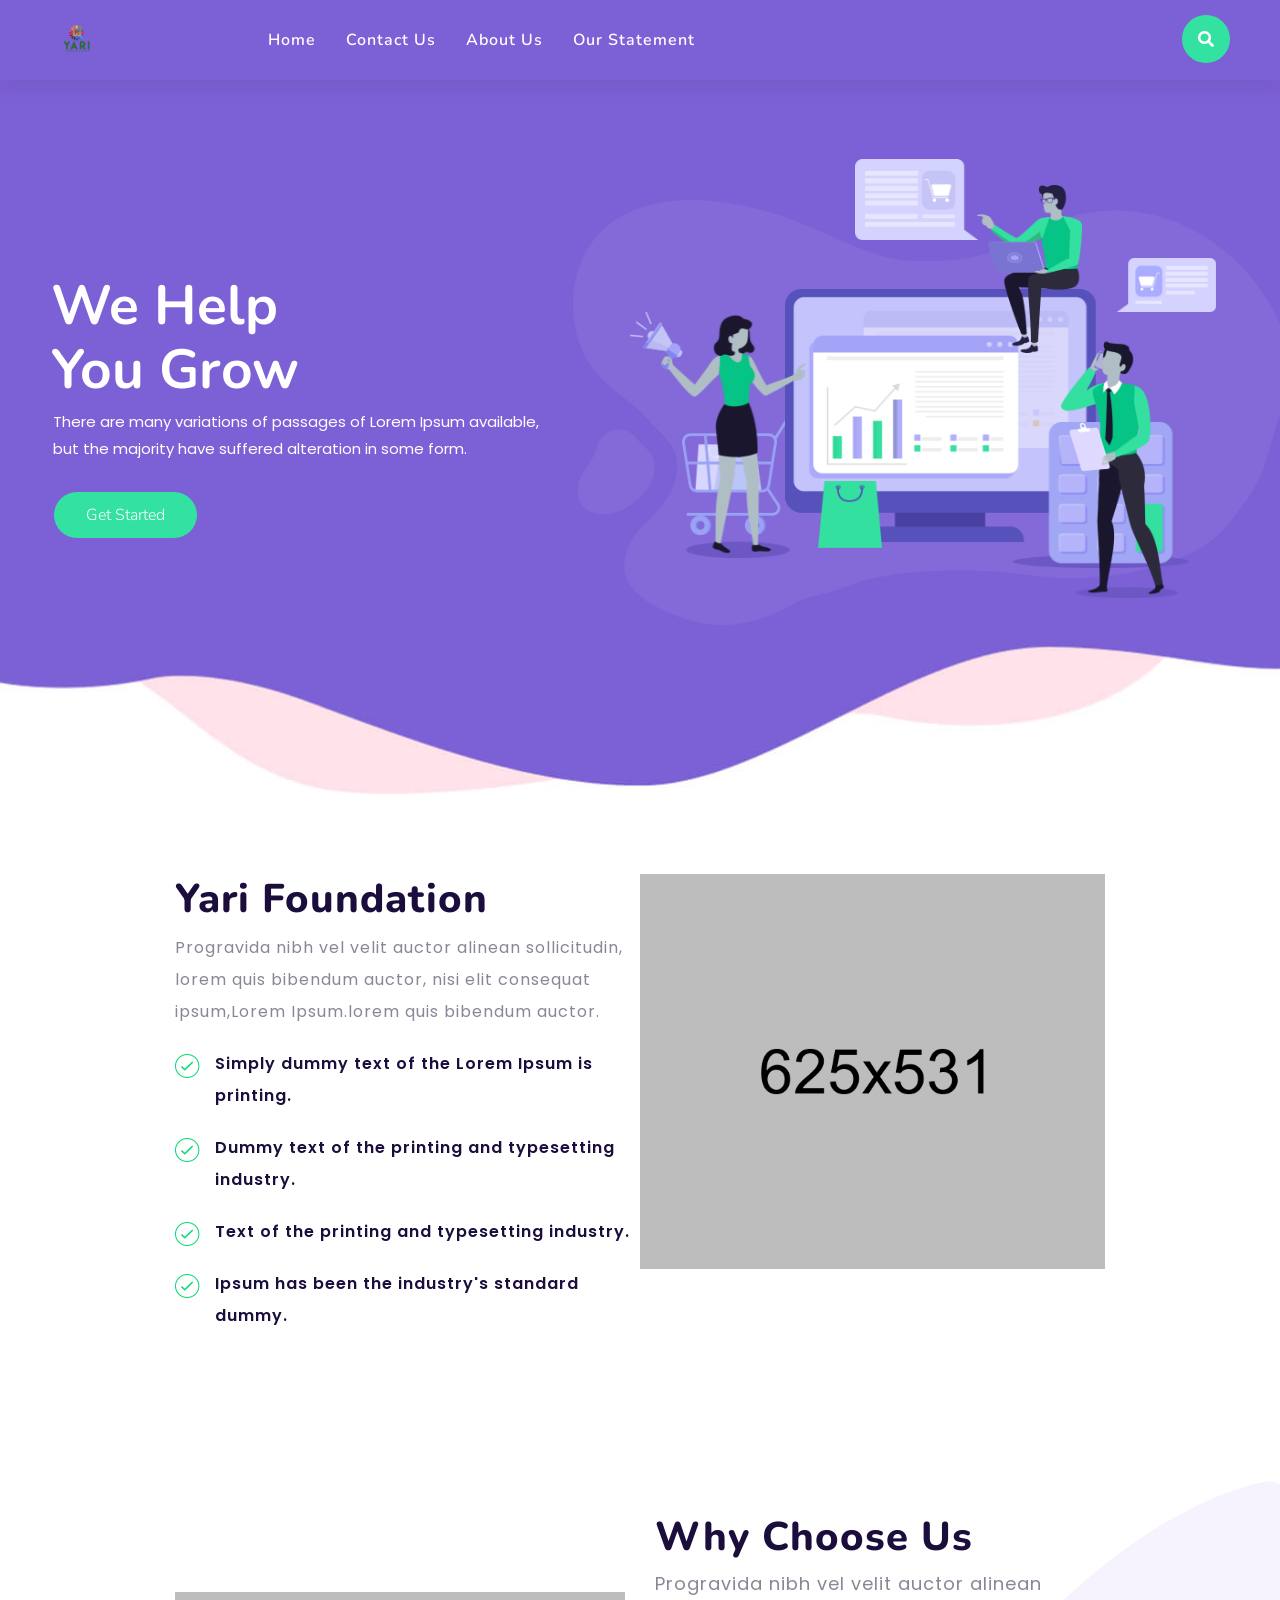
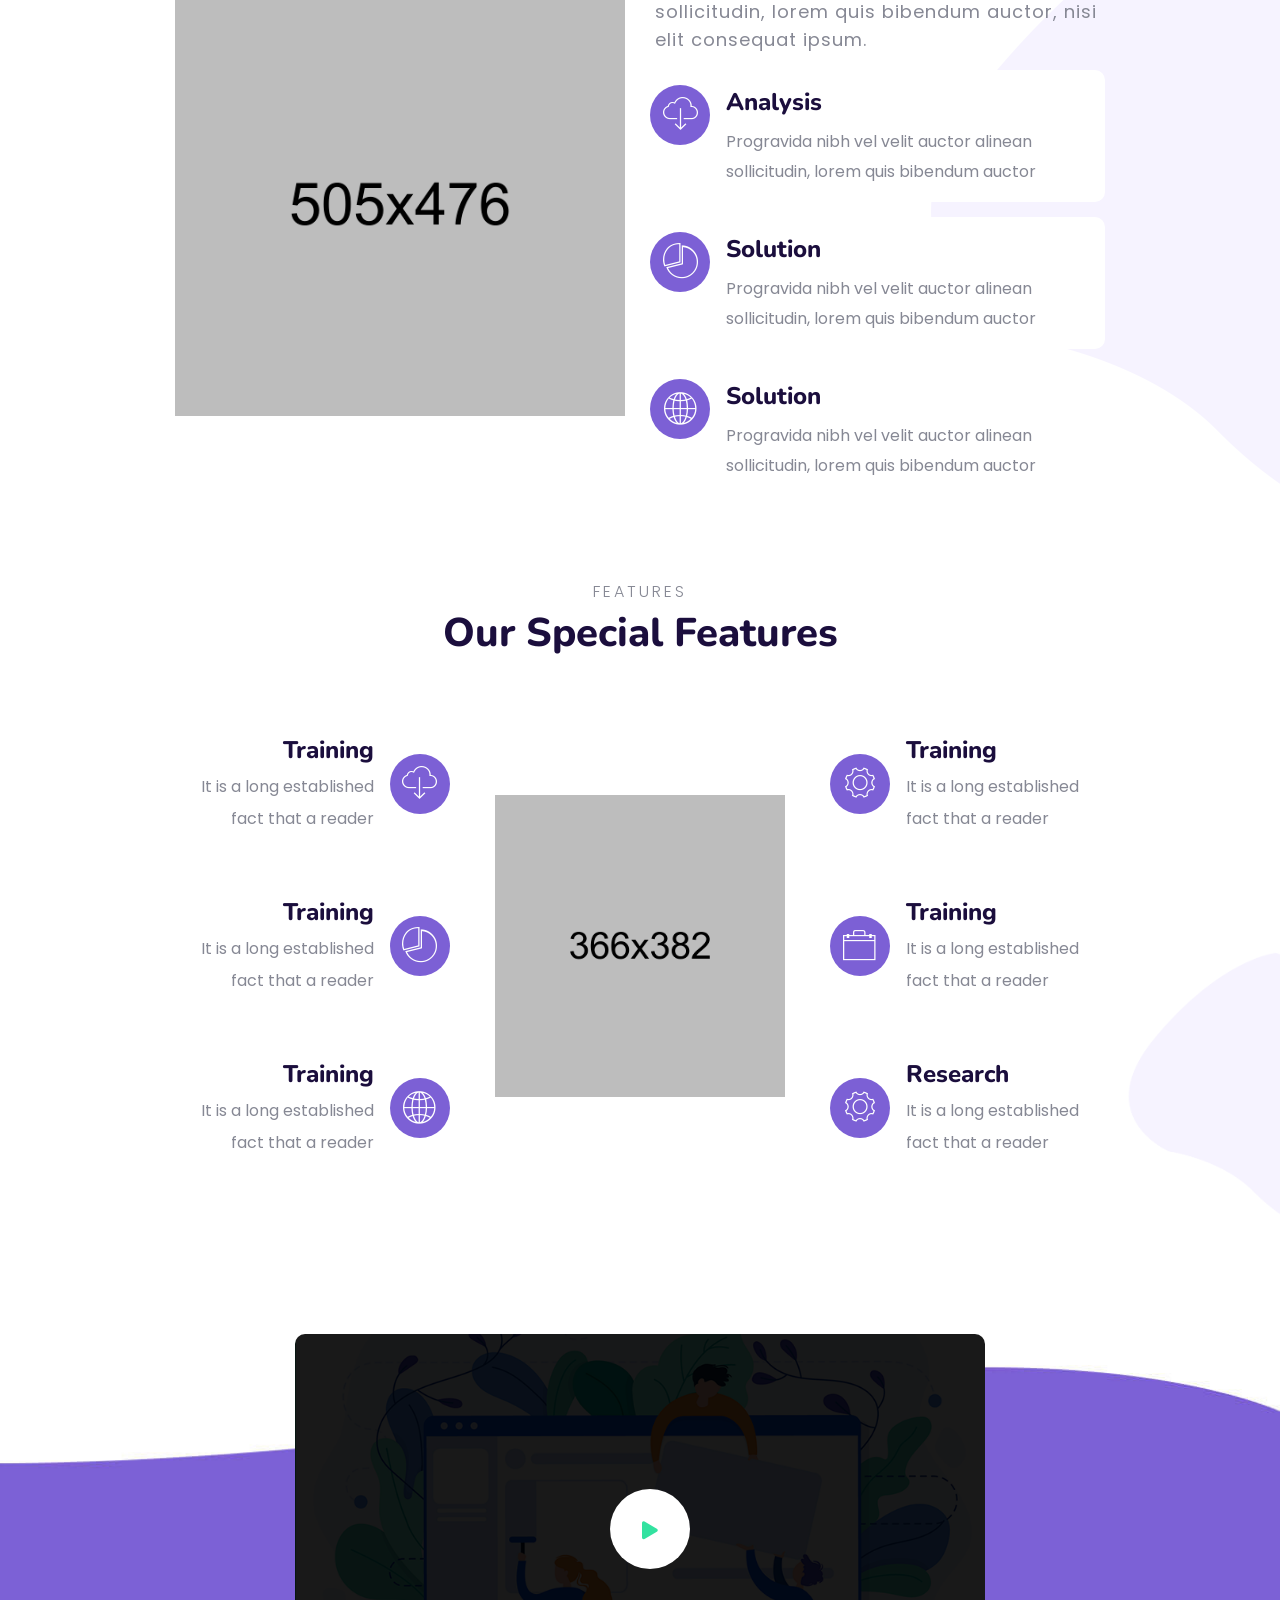
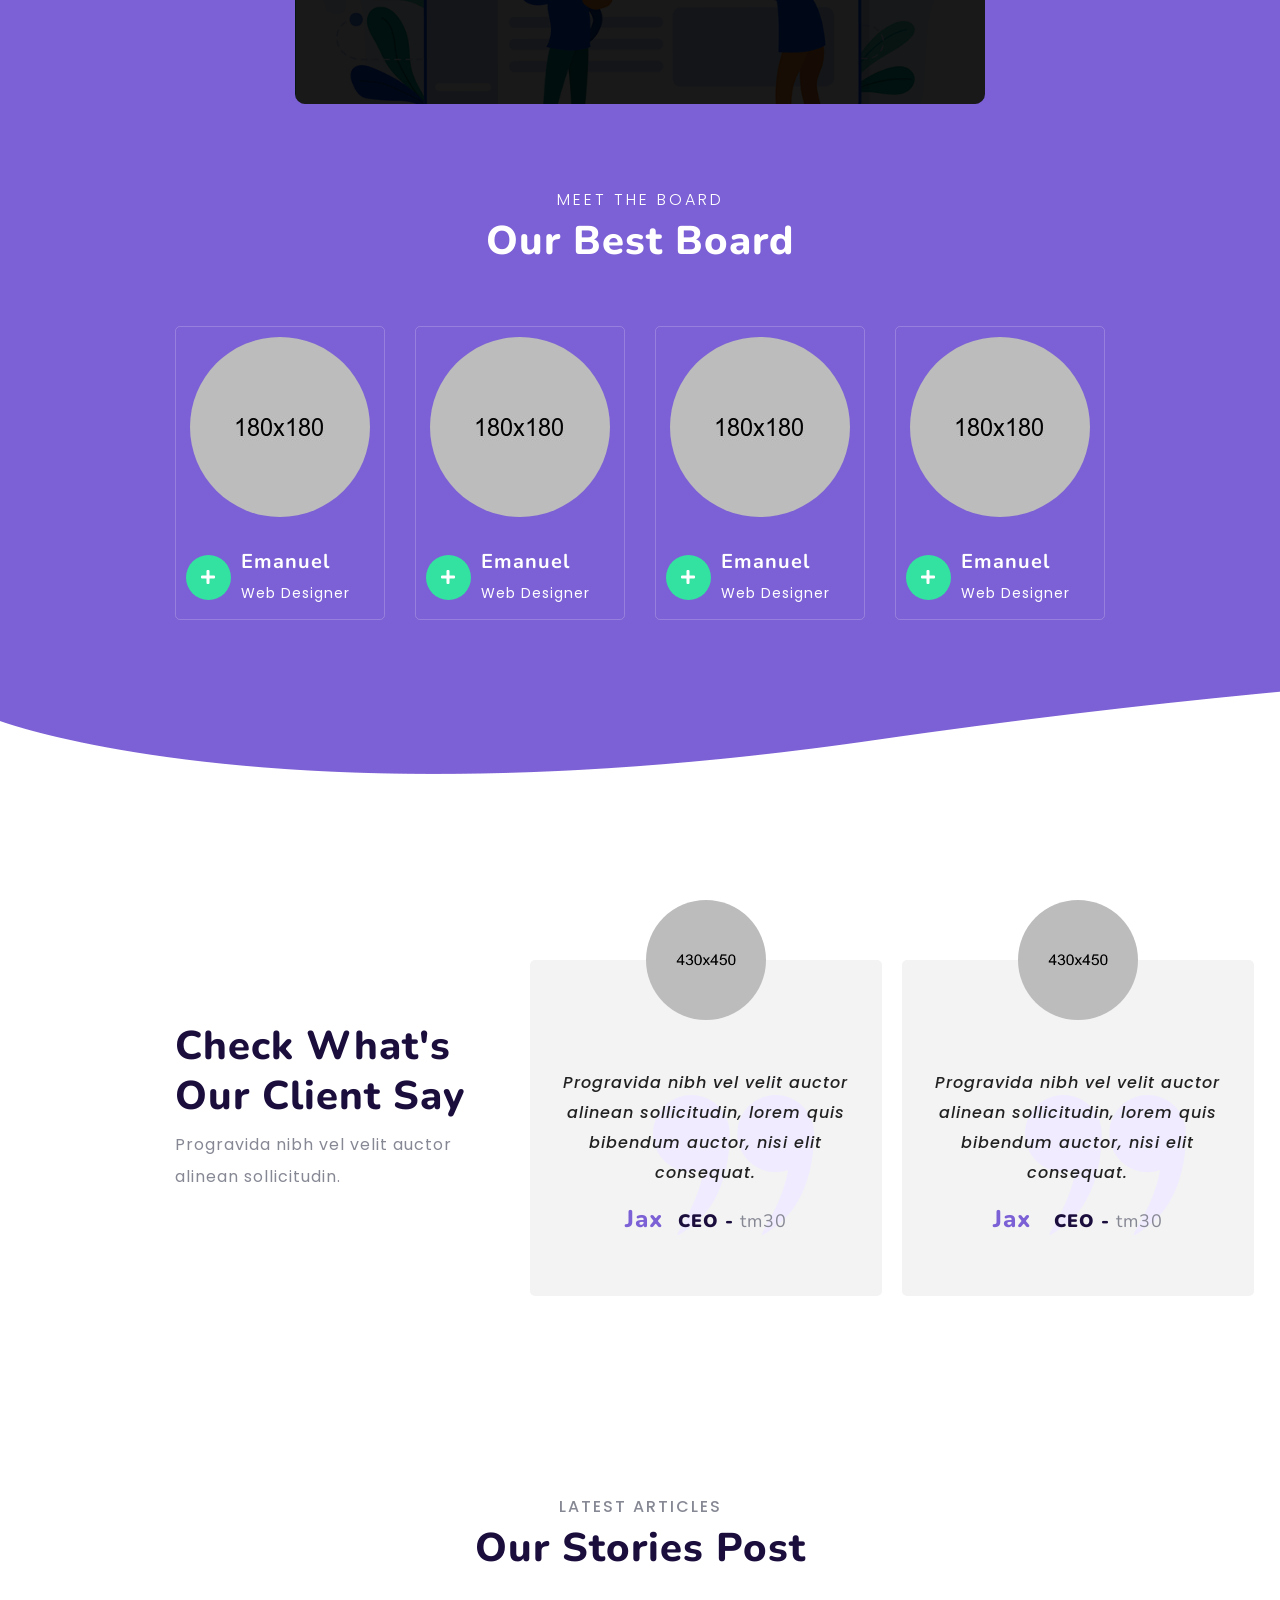
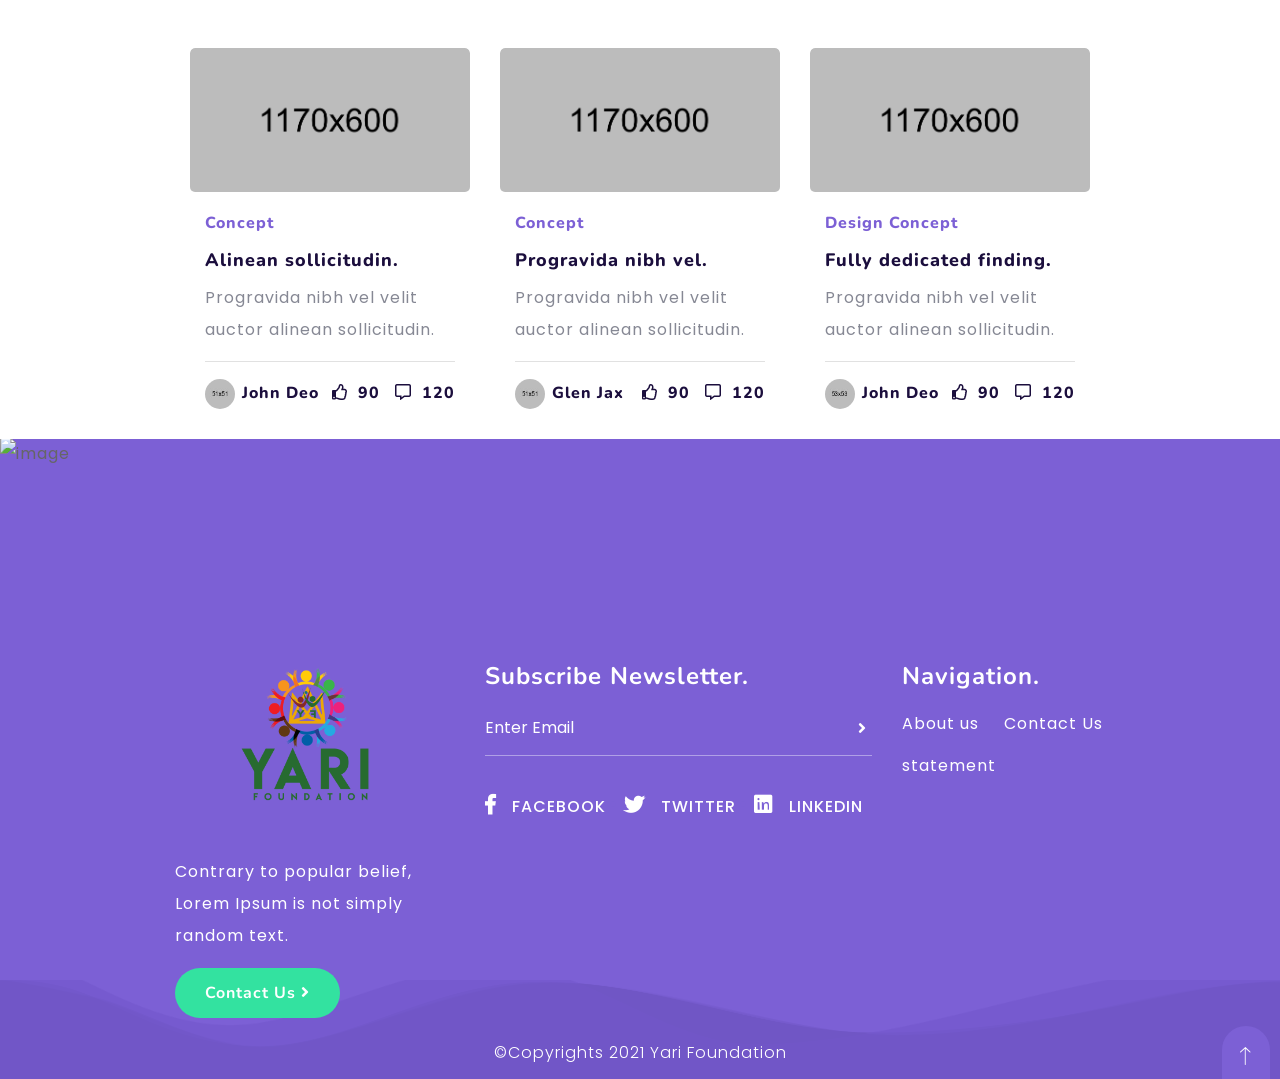
==== commit 009f2d6e: "fixed favicon" ====
--- a/index.html
+++ b/index.html
@@ -7,7 +7,7 @@
     <meta name="viewport" content="width=device-width, initial-scale=1, shrink-to-fit=no">
     <title>Yari Foundation</title>
     <!-- Favicon -->
-    <link rel="shortcut icon" href="images/favicon.ico">
+    <link rel="shortcut icon" href="images/favicons.ico">
     <!-- Bootstrap CSS -->
     <link rel="stylesheet" href="css/bootstrap.min.css">
     <!-- Typography CSS -->
